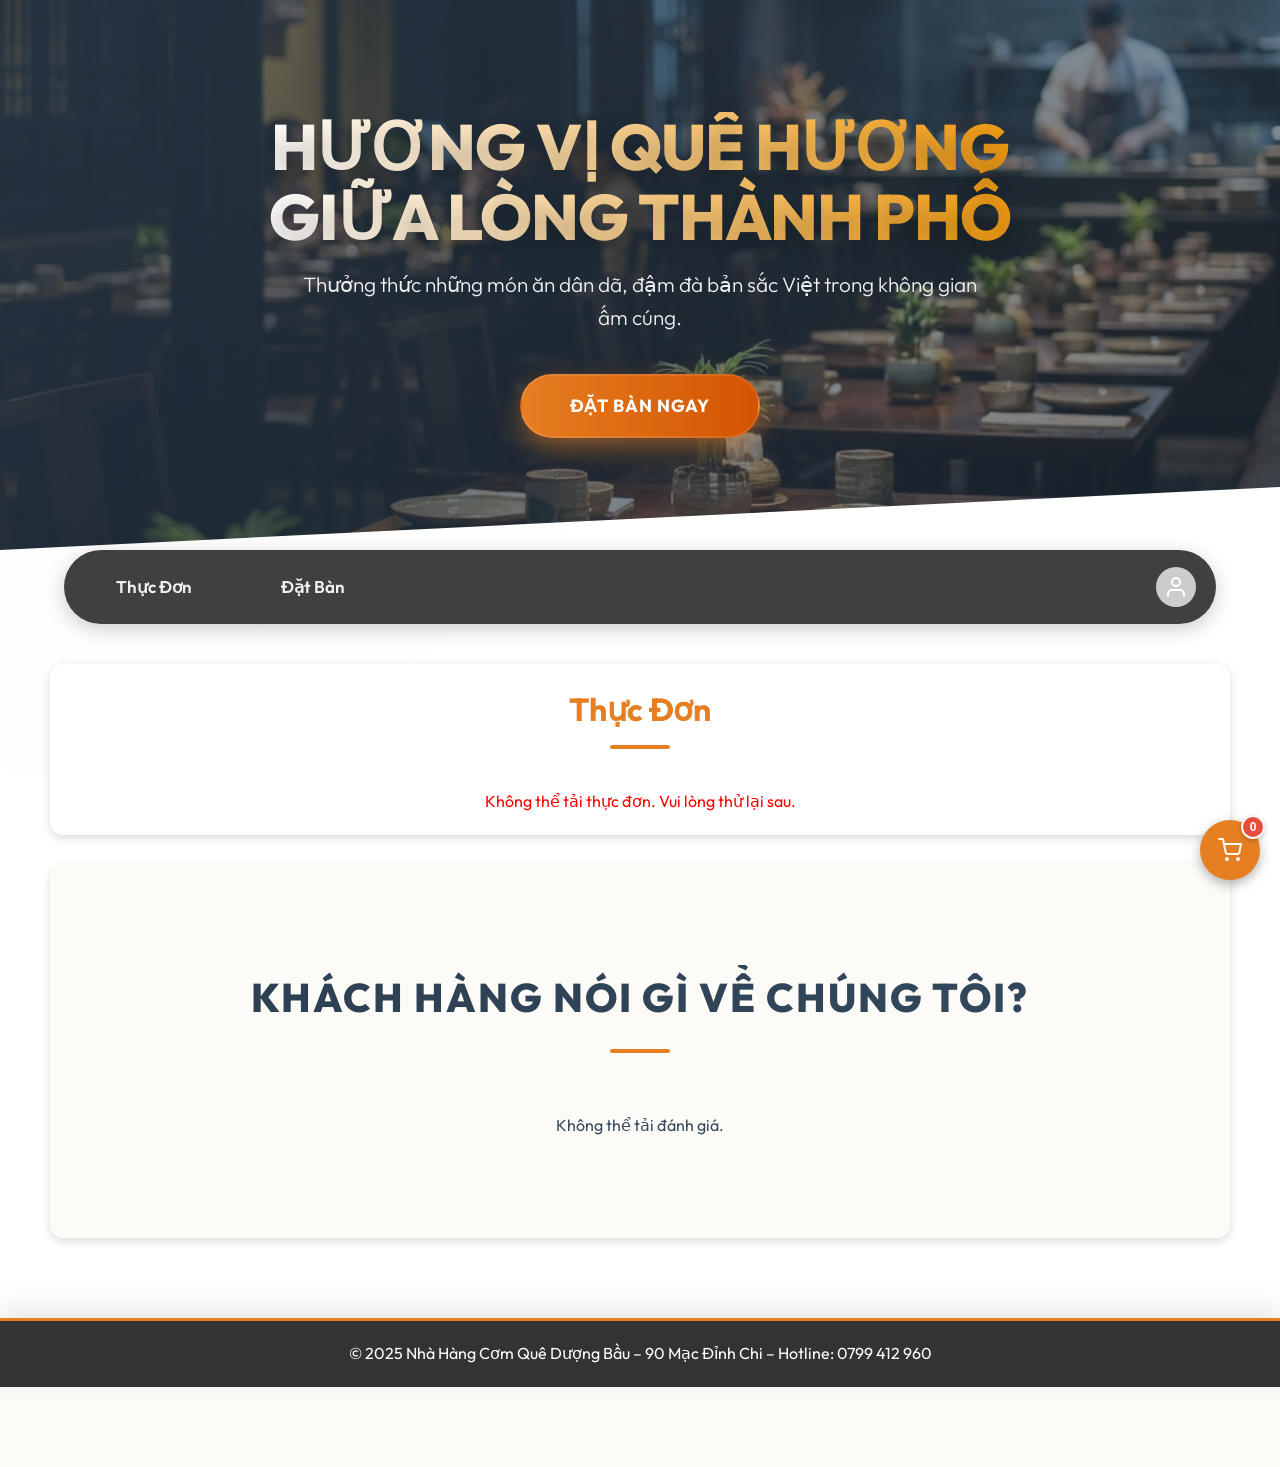
==== index.html @ 0740f3b9 "feat: Initial clean commit - Nha Hang Com Que Duong Bau - Full-stack restaurant web application (PHP" ====
<!DOCTYPE html>
<html lang="vi">

<head>
    <meta charset="UTF-8">
    <meta name="viewport" content="width=device-width, initial-scale=1.0">
    <meta name="description" content="Nhà Hàng Cơm Quê Dượng Bầu - Thưởng thức những món ăn dân dã, đậm đà bản sắc Việt trong không gian ấm cúng.">
    <meta property="og:title" content="Nhà Hàng Cơm Quê Dượng Bầu">
    <meta property="og:description" content="Thưởng thức những món ăn dân dã, đậm đà bản sắc Việt trong không gian ấm cúng.">
    <meta property="og:type" content="website">

    <title>Nhà Hàng Cơm Quê Dượng Bầu</title>

    <link rel="stylesheet" href="style.css?v=13">

    <!-- CSS đã được chuyển sang style.css -->
</head>

<body>
    <div class="bg-overlay">

        <!-- HERO SECTION -->
        <section id="hero">
            <div class="hero-content">
                <h1>Hương Vị Quê Hương<br>Giữa Lòng Thành Phố</h1>
                <p>Thưởng thức những món ăn dân dã, đậm đà bản sắc Việt trong không gian ấm cúng.</p>
                <a href="booking.html" class="cta-button">Đặt Bàn Ngay</a>
            </div>
        </section>

        <!-- NAVIGATION -->
        <nav class="main-nav">
            <!-- <a href="#menu">Thực Đơn</a>  Removing static links if needed, but keeping simple for now -->
            <a href="#menu">Thực Đơn</a>
            <a href="booking.html">Đặt Bàn</a>
            <!-- Cart link removed -->

            <div id="auth-actions" class="nav-auth"></div>
        </nav>

        <div class="container">

            <!-- MENU -->
            <section id="menu" class="section-box">
                <h2>Thực Đơn</h2>
                <div class="menu-grid" id="public-menu-grid">
                    <p style="text-align:center; width:100%; grid-column:1/-1;">Đang tải thực đơn...</p>
                </div>

            </section>

            <!-- REVIEWS SECTION -->
            <section id="reviews" class="section-box">
                <h2>Khách Hàng Nói Gì Về Chúng Tôi?</h2>
                <div class="reviews-grid" id="featured-reviews-grid">
                    <div class="spinner"></div> Đang tải đánh giá...
                    <!-- Random Reviews will be loaded here -->
                </div>
            </section>

            <!-- CART REMOVED (Moved to floating widget) -->

            <!-- BOOKING -->
            <!-- BOOKING MOVED TO booking.html -->

        </div>

        <footer>
            © 2025 Nhà Hàng Cơm Quê Dượng Bầu – 90 Mạc Đỉnh Chi – Hotline: 0799 412 960
        </footer>

    </div>

    <!-- FLOATING CART WIDGET -->
    <div id="floating-cart-container">
        <div id="floating-cart-popup" class="hidden">
            <div class="cart-header">
                <h3>Giỏ Hàng</h3>
                <span class="close-cart" onclick="toggleCart()">&times;</span>
            </div>
            <div id="cart-items" class="cart-body"></div>

            <div class="cart-footer">
                <div class="voucher-box" style="display:flex; gap:5px; margin-bottom:10px;">
                    <label for="voucher-input" style="display:none;">Mã giảm giá</label>
                    <input type="text" id="voucher-input" placeholder="Mã giảm giá"
                        style="flex:1; padding:8px; border:1px solid #ddd; border-radius:4px;">
                    <button onclick="checkVoucher()"
                        style="padding:8px 12px; background:#2c3e50; color:white; border:none; border-radius:4px; cursor:pointer;">Áp
                        dụng</button>
                </div>
                <div id="voucher-msg" style="font-size:13px; margin-bottom:5px;"></div>

                <div class="order-context"
                    style="border-top:1px solid #eee; border-bottom:1px solid #eee; padding:10px 0; margin-bottom:10px;">
                    <div style="display:flex; gap:15px; margin-bottom:10px;">
                        <label style="font-weight:600;"><input type="radio" name="order_type" value="delivery" checked
                                onchange="toggleOrderType()"> Giao hàng</label>
                        <label style="font-weight:600;"><input type="radio" name="order_type" value="dine_in"
                                onchange="toggleOrderType()"> Tại bàn</label>
                    </div>

                    <div id="delivery_info">
                        <label for="delivery_address" style="display:none;">Địa chỉ giao hàng</label>
                        <input type="text" id="delivery_address" placeholder="Địa chỉ giao hàng..."
                            style="width:100%; padding:8px; margin-bottom:5px; border:1px solid #cbd5e0; border-radius:4px;">
                    </div>

                    <div id="dine_in_info" style="display:none;">
                        <label for="table_number_input" style="display:none;">Tên bàn</label>
                        <input type="text" id="table_number_input" placeholder="Nhập tên bàn"
                            style="width:100%; padding:8px; margin-bottom:5px; border:1px solid #cbd5e0; border-radius:4px;">
                    </div>
                    <label for="order_note" style="display:none;">Ghi chú thêm</label>
                    <textarea id="order_note" placeholder="Ghi chú thêm (tuỳ chọn)..."
                        style="width:100%; padding:8px; border:1px solid #cbd5e0; border-radius:4px; height:50px; font-family:inherit;"></textarea>
                </div>

                <div id="cart-total">Tổng cộng: 0 VNĐ</div>

                <div class="payment-options">
                    <h4>Thanh toán</h4>
                    <label><input type="radio" name="payment_method" value="cash" checked> Tiền mặt</label>
                    <label><input type="radio" name="payment_method" value="bank_transfer"> MB QR</label>
                </div>

                <button id="checkout-btn" onclick="checkout()">Thanh toán</button>
            </div>
        </div>

        <button id="floating-cart-btn" onclick="toggleCart()">
            <svg xmlns="http://www.w3.org/2000/svg" width="24" height="24" viewBox="0 0 24 24" fill="none"
                stroke="currentColor" stroke-width="2" stroke-linecap="round" stroke-linejoin="round">
                <circle cx="9" cy="21" r="1"></circle>
                <circle cx="20" cy="21" r="1"></circle>
                <path d="M1 1h4l2.68 13.39a2 2 0 0 0 2 1.61h9.72a2 2 0 0 0 2-1.61L23 6H6"></path>
            </svg>
            <span id="cart-count" class="badge">0</span>
        </button>
    </div>

    <!-- QR PAYMENT MODAL -->
    <div id="qr-payment-modal" class="modal-overlay hidden">
        <div class="modal-content">
            <span class="close-modal" onclick="closeQrModal()">&times;</span>
            <div class="modal-header">
                <h2>Thanh Toán QR</h2>
                <p>Quét mã để thanh toán ngay</p>
            </div>

            <div class="modal-body">
                <div class="qr-container">
                    <img id="qr-code-img" src="" alt="Mã QR Thanh Toán" class="qr-image">
                    <p class="qr-note">Sử dụng App Ngân hàng hoặc Camera để quét</p>
                </div>

                <div class="payment-details">
                    <div class="detail-row">
                        <span class="label">Tổng thanh toán:</span>
                        <span class="value highlight" id="qr-amount">0 VNĐ</span>
                    </div>
                    <div class="detail-row">
                        <span class="label">Nội dung chuyển khoản:</span>
                        <div class="copy-box">
                            <span class="value" id="qr-content">...</span>
                            <button class="copy-btn" onclick="copyToClipboard('qr-content')">
                                <svg xmlns="http://www.w3.org/2000/svg" width="16" height="16" viewBox="0 0 24 24"
                                    fill="none" stroke="currentColor" stroke-width="2" stroke-linecap="round"
                                    stroke-linejoin="round">
                                    <rect x="9" y="9" width="13" height="13" rx="2" ry="2"></rect>
                                    <path d="M5 15H4a2 2 0 0 1-2-2V4a2 2 0 0 1 2-2h9a2 2 0 0 1 2 2v1"></path>
                                </svg>
                            </button>
                        </div>
                    </div>
                </div>

                <div class="bank-info">
                    <p>Ngân hàng: <strong>MBBank</strong></p>
                    <p>Chủ tài khoản: <strong>NHÀ HÀNG DƯỢNG BẦU</strong></p>
                </div>
            </div>

            <div class="modal-footer">
                <button class="btn-finish" onclick="closeQrModal()">Hoàn Tất Thanh Toán</button>
            </div>
        </div>
    </div>

    <script src="js/main.js?v=4"></script>

    <script>
        document.addEventListener('DOMContentLoaded', function () {
            // Render Header User Info
            renderUserHeader();
        });
    </script>

    <!-- Profile Modal Removed (Moved to profile.html) -->

</body>

</html>
---- style.css ----
@import url('https://fonts.googleapis.com/css2?family=Outfit:wght@300;400;500;600;700&display=swap');

/* =========================================
   GLOBAL VARIABLES & RESET
   ========================================= */
:root {
    --primary: #e67e22;       /* Burning Orange */
    --primary-dark: #d35400;
    --accent: #2c3e50;        /* Dark Blue */
    --text-main: #34495e;
    --text-light: #7f8c8d;
    --bg-body: #f4f6f9;
    --bg-card: #ffffff;
    --success: #27ae60;
    --danger: #c0392b;
    --warning: #f39c12;
    --radius: 12px;
    --shadow: 0 4px 12px rgba(0,0,0,0.08);
}

* {
    box-sizing: border-box;
    margin: 0;
    padding: 0;
}

body {
    font-family: 'Outfit', sans-serif;
    /* Premium Gradient: Warm light orange top-left, Cool light blue top-right */
    background-color: #fdfbf7; 
    background-image: 
        radial-gradient(circle at 0% 0%, rgba(255, 235, 220, 0.6) 0%, transparent 60%),
        radial-gradient(circle at 100% 0%, rgba(220, 240, 255, 0.4) 0%, transparent 50%);
    background-attachment: fixed;
    color: var(--text-main);
    line-height: 1.6;
    -webkit-font-smoothing: antialiased;
    min-height: 100vh;
}

/* Overlay for better text readability on bg */
.bg-overlay {
    background: rgba(255, 255, 255, 0.85); /* Light overlay */
    min-height: 100vh;
    backdrop-filter: blur(5px);
}

a { text-decoration: none; color: inherit; transition: 0.3s; }
ul { list-style: none; }
img { display: block; max-width: 100%; }

/* =========================================
   HEADER & NAVIGATION
   ========================================= */
header {
    text-align: center;
    padding: 40px 0 20px;
    background: transparent;
    color: var(--accent);
}

header h1 {
    font-size: clamp(2.5rem, 5vw, 3.5rem);
    font-weight: 700;
    text-shadow: 0 2px 4px rgba(0,0,0,0.1);
    margin: 0;
    color: var(--primary);
}

nav.main-nav {
    background: rgba(44, 62, 80, 0.95);
    color: white;
    padding: 15px 30px;
    display: flex;
    justify-content: center;
    align-items: center;
    gap: 30px;
    position: sticky;
    top: 20px;
    width: 90%;
    max-width: 1200px;
    margin: 0 auto;
    border-radius: 99px;
    backdrop-filter: blur(10px);
    z-index: 100;
    box-shadow: 0 5px 20px rgba(0,0,0,0.2);
}

nav a {
    color: #ecf0f1;
    font-weight: 600;
    font-size: 1.1rem;
    padding: 8px 16px;
    border-radius: 20px;
    min-height: 44px;
    display: flex;
    align-items: center;
}

nav a:hover, nav a.active {
    background: rgba(255,255,255,0.1);
    color: var(--primary);
}

.nav-auth {
    margin-left: auto;
    display: flex;
    align-items: center;
    gap: 10px;
}

/* =========================================
   LAYOUT & CONTAINERS
   ========================================= */
.container {
    max-width: 1200px;
    margin: 40px auto;
    padding: 0 20px;
}

.section-box {
    background: var(--bg-card);
    padding: 40px;
    border-radius: 24px;
    box-shadow: var(--shadow);
    margin-bottom: 40px;
}

.section-box h2 {
    text-align: center;
    font-size: clamp(1.8rem, 4vw, 2.5rem);
    color: var(--accent);
    margin-bottom: 40px;
    position: relative;
    display: inline-block;
    left: 50%;
    transform: translateX(-50%);
}

.section-box h2::after {
    content: '';
    display: block;
    width: 60px;
    height: 4px;
    background: var(--primary);
    margin: 10px auto 0;
    border-radius: 2px;
}

/* =========================================
   MENU GRID (FIXED LAYOUT SHIFT)
   ========================================= */
.menu-grid {
    display: grid;
    grid-template-columns: repeat(auto-fill, minmax(260px, 1fr));
    gap: 30px;
}

.menu-item {
    background: white;
    border-radius: 16px;
    overflow: hidden;
    border: 1px solid #f0f0f0;
    box-shadow: 0 4px 10px rgba(0,0,0,0.05);
    transition: all 0.3s ease;
    display: flex;
    flex-direction: column;
    /* Ensure height doesn't jump */
    height: 100%; 
    position: relative;
    z-index: 1;
}

.menu-item:hover {
    transform: none; /* No vertical movement */
    box-shadow: 0 0 0 2px var(--primary), 0 10px 25px rgba(0,0,0,0.1); /* Ring effect like booking */
    border-color: var(--primary);
    z-index: 2;
}

.menu-item img {
    width: 100%;
    height: 200px;
    object-fit: cover;
    transition: transform 0.5s ease;
}

.menu-item:hover img {
    transform: scale(1.05);
}

.menu-item h3 {
    padding: 15px 15px 5px;
    font-size: 1.25rem;
    color: var(--accent);
    margin: 0;
}

.menu-item p {
    padding: 0 15px;
    font-size: 0.95rem;
    color: var(--text-light);
    margin-bottom: 15px;
    flex-grow: 1; /* Pushes price/button to bottom */
}

.menu-item .price {
    font-size: 1.2rem;
    font-weight: 700;
    color: var(--primary);
    padding: 0 15px;
    margin-bottom: 15px;
}

/* FIX: Button is always visible or takes up space */
.add-to-cart {
    display: block; /* Always block */
    width: calc(100% - 30px);
    margin: 0 15px 20px;
    padding: 10px;
    background: var(--primary);
    color: white;
    font-weight: 600;
    border: none;
    border-radius: 12px;
    cursor: pointer;
    transition: all 0.2s ease;
    text-align: center;
    min-height: 44px;
}

.add-to-cart:hover {
    background: var(--primary-dark);
    transform: translateY(-2px);
    box-shadow: 0 4px 10px rgba(230, 126, 34, 0.3);
}

/* =========================================
   CART & UTILITIES
   ========================================= */
.badge {
    display: inline-flex;
    justify-content: center;
    align-items: center;
    padding: 6px 12px;
    border-radius: 20px;
    font-size: 0.85rem;
    font-weight: 600;
    line-height: normal;
    text-align: center;
    white-space: nowrap;
    min-width: 110px; /* Ensure uniform width */
    height: 32px; /* Fixed height for consistency */
}
.badge-success { background: #27ae60; color: white; }
.badge-warning { background: #f39c12; color: white; }
.badge-danger { background: #e74c3c; color: white; }

/* ... Rest of Toast, Spinner, and Booking Styles preserved below ... */



header {
    background: rgba(44, 62, 80, 0.8); /* Semi-transparent dark background */
    color: white;
    text-align: center;
    padding: 2rem;
    position: relative;
    overflow: hidden;
}

header h1 {
    font-size: 2.5rem;
    position: relative;
    z-index: 2;
}

header::before {
    content: "";
    position: absolute;
    top: 0;
    left: 0;
    width: 100%;
    height: 100%;
    background: url('https://images.unsplash.com/photo-1552566626-52f8b828add9?ixlib=rb-4.0.3&auto=format&fit=crop&w=1350&q=80') no-repeat center center;
    background-size: cover;
    opacity: 0.2; /* Faint image overlay */
    z-index: 1;
}

nav {
    background: rgba(52, 73, 94, 0.9); /* Semi-transparent navigation */
    padding: 1rem;
    display: flex;
    justify-content: center;
    gap: 1rem;
}

nav a {
    color: white;
    text-decoration: none;
    margin: 0 1rem;
    font-size: 1.1rem;
    transition: color 0.3s ease;
    min-height: 44px;
    display: flex;
    align-items: center;
}

nav a:hover {
    color: #3498db;
}

.container {
    max-width: 1200px;
    margin: 2rem auto;
    padding: 0 1rem;
}

/* [Legacy duplicates removed] */

/* [Legacy menu styles fully cleared] */

/* [Legacy duplicates deleted] */

/* [Legacy menu styles fully deleted] */

.cart-item {
    display: flex;
    justify-content: space-between;
    align-items: center;
    padding: 0.5rem;
    border-bottom: 1px solid #ddd;
    flex-wrap: wrap;
}

.cart-item span {
    flex: 1;
    margin-right: 0.5rem;
}

.cart-item button {
    background-color: #e74c3c;
    color: white;
    border: none;
    padding: 0.3rem 0.6rem;
    border-radius: 4px;
    cursor: pointer;
    font-size: 0.8rem;
}

.cart-item button:hover {
    background-color: #c0392b;
}

#cart-items:empty::after {
    content: "Giỏ hàng đang trống";
    color: #666;
    text-align: center;
    display: block;
    padding: 1rem;
}

#cart-total {
    font-weight: bold;
    margin-top: 1rem;
    text-align: right;
    font-size: 1.1rem;
}

#checkout-btn {
    background-color: #2ecc71;
    color: white;
    border: none;
    padding: 0.75rem;
    border-radius: 4px;
    cursor: pointer;
    font-size: 1rem;
    margin-top: 1rem;
    display: block;
    width: 200px;
    margin-left: auto;
    min-height: 44px;
}

#checkout-btn:hover {
    background-color: #27ae60;
}

.booking-form {
    display: grid;
    gap: 1rem;
    max-width: 500px;
    margin: 0 auto;
}

.booking-form label {
    font-weight: bold;
}

.booking-form input, .booking-form select {
    width: 100%;
    padding: 0.5rem;
    border: 1px solid #ddd;
    border-radius: 4px;
    font-size: 1rem;
}

.booking-form button {
    background-color: #3498db;
    color: white;
    border: none;
    padding: 0.75rem;
    border-radius: 4px;
    cursor: pointer;
    font-size: 1rem;
    min-height: 44px;
}

.booking-form button:hover {
    background-color: #2980b9;
}

#payment-qr {
    display: none;
    margin-top: 1rem;
    text-align: center;
    padding: 1rem;
    background-color: #fff;
    border-radius: 8px;
    box-shadow: 0 2px 4px rgba(0,0,0,0.1);
}

#payment-instructions {
    margin-bottom: 0.5rem;
    font-size: 1rem;
    color: #2c3e50;
}

#qr-code-img {
    max-width: 200px;
    display: block;
    margin: 0 auto;
}

footer {
    background-color: rgba(44, 62, 80, 0.8); /* Semi-transparent footer */
    color: white;
    text-align: center;
    padding: 1rem;
    margin-top: 2rem;
}

@media (max-width: 768px) {
    .menu-grid {
        grid-template-columns: 1fr;
    }

    header h1 {
        font-size: 1.8rem;
    }

    .cart-item {
        flex-direction: column;
        align-items: flex-start;
    }

    .cart-item button {
        margin-top: 0.5rem;
    }

    #checkout-btn {
        width: 100%;
        min-height: 44px;
}
}
.status-badge {
    display: inline-block;
    padding: 5px 10px;
    border-radius: 12px;
    font-size: 12px;
    font-weight: bold;
    color: white;
    margin-top: 5px;
}

.badge-success {
    background-color: #27ae60;
}

.badge-warning {
    background-color: #f39c12;
}

.badge-danger {
    background-color: #e74c3c;
}
.badge {
    display: inline-block;
    padding: 3px 8px;
    border-radius: 999px;
    font-size: 11px;
    font-weight: 600;
    cursor: pointer; /* cho dễ bấm */
}

/* =========================================
   FOOTER
   ========================================= */
footer {
    background: #1e272e;
    color: #bdc3c7;
    text-align: center;
    padding: 50px 20px;
    margin-top: 80px;
    border-top: 3px solid var(--primary);
    font-size: 1rem;
    box-shadow: 0 -10px 30px rgba(0,0,0,0.1);
}

footer p {
    margin: 5px 0;
}

footer strong {
    color: white;
    font-size: 1.2rem;
    display: block;
    margin-bottom: 10px;
}







/* [Legacy styles removed] */

/* ====== NAV ====== */
nav.main-nav {
    background: rgba(0,0,0,0.75);
    color: white;
    padding: 15px 20px;
    display: flex;
    justify-content: center;
    align-items: center;
    gap: 25px;
    position: sticky;
    top: 0;
    backdrop-filter: blur(6px);
    z-index: 50;
}

nav a {
    color: #f1f1f1;
    font-weight: 600;
    text-decoration: none;
    font-size: 17px;
    min-height: 44px;
    display: flex;
    align-items: center;
}

nav a:hover {
    color: #e67e22; /* Changed to Orange */
}

.nav-auth {
    margin-left: auto;
    display: flex;
    gap: 12px;
}

.auth-btn {
    padding: 6px 12px;
    border-radius: 6px;
    border: none;
    cursor: pointer;
    font-weight: 600;
}

.auth-btn:hover {
    opacity: 0.85;
}

.auth-btn.secondary {
    background: #2ecc71;
    color: #fff;
}

.auth-user {
    color: #fff;
    font-size: 14px;
    font-weight: 600;
    margin-right: 4px;
}

/* ======= CONTENT ======= */
.container {
    max-width: 1200px;
    margin: 30px auto;
    padding: 10px;
}

.section-box {
    background: rgba(255,255,255,0.95);
    padding: 20px;
    border-radius: 14px;
    box-shadow: 0 3px 10px rgba(0,0,0,0.15);
    margin-bottom: 30px;
}

.section-box h2 {
    margin-top: 0;
    text-align: center;
    font-size: clamp(24px, 4vw, 32px);
    color: #e67e22; /* Changed to Orange */
}

/* MENU GRID */
.menu-grid {
    display: grid;
    grid-template-columns: repeat(auto-fit, minmax(240px, 1fr));
    gap: 20px;
}

.menu-item {
    background: #fff;
    border-radius: 12px;
    overflow: hidden; /* Keep hidden for image rounding */
    border: 1px solid #eee;
    box-shadow: 0 2px 6px rgba(0,0,0,0.1);
    padding: 0; 
    text-align: left;
    /* Use SPECIFIC transitions */
    transition: box-shadow 0.3s ease, border-color 0.3s ease;
    cursor: pointer;
    position: relative;
    z-index: 1;
}

.menu-item:hover {
    /* No movement (transform) to keep layout 100% static */
    box-shadow: 0 5px 15px rgba(0,0,0,0.2); /* Deep shadow */
    border-color: #e67e22; /* Changed to Orange */
    z-index: 10;
}

.menu-item img {
    width: 100%;
    height: 160px;
    object-fit: cover;
    border-radius: 0;
    transition: transform 0.5s ease; /* Zoom chậm hơn chút cho sang */
}

.menu-item:hover img {
    transform: scale(1.08); /* Zoom nhẹ hình ảnh */
}

.menu-item h3 {
    margin: 10px;
    font-size: 1.17em;
}

.menu-item p {
    margin: 0 10px;
    color: #666;
}

.price {
    color: #27ae60;
    font-weight: bold;
    margin-left: 10px;
}

.add-to-cart {
    width: fit-content;
    min-width: 120px;
    margin: 10px auto;
    padding: 12px 25px; /* Tăng padding chút cho giống */
    background: #e67e22; /* Màu cam giống nút thanh toán */
    color: white;
    font-weight: bold; /* Chữ đậm */
    border: none;
    border-radius: 25px;
    cursor: pointer;
    display: block;
    transition: all 0.2s ease;
    min-height: 44px;
}

.add-to-cart:hover {
    background: #d35400; /* Cam đậm khi hover */
    transform: translateY(-2px); /* Hiệu ứng nhấc nhẹ lên */
    box-shadow: 0 4px 8px rgba(230, 126, 34, 0.3); /* Bóng đổ */
}

/* CART */
#checkout-btn {
    margin-top: 15px;
    background: #e67e22;
    padding: 12px 30px;
    border: none;
    border-radius: 25px; /* Đồng bộ bo tròn luôn cho đẹp */
    color: white;
    cursor: pointer;
    font-weight: bold;
    width: fit-content;
    display: block;
    margin-left: auto; /* Đẩy sang góc phải */
    transition: all 0.2s ease;
    min-height: 44px;
}

#checkout-btn:hover {
    background: #d35400;
    transform: translateY(-2px);
    box-shadow: 0 4px 8px rgba(230, 126, 34, 0.3);
}

/* BOOKING */
form label {
    font-weight: 600;
    display: block;
    margin-top: 10px;
}

form input, form select {
    width: 100%;
    margin-top: 6px;
    margin-bottom: 15px;
    padding: 10px;
    border-radius: 8px;
    border: 1px solid #ccc;
    font-size: 14px;
    min-height: 44px;
}

form button {
    background: #e67e22; /* Changed to Orange */
    color: white;
    padding: 12px;
    border: none;
    width: 100%;
    border-radius: 10px;
    cursor: pointer;
    font-weight: bold;
    transition: background 0.2s ease;
    min-height: 44px;
}

form button:hover {
    background: #d35400; /* Darker orange on hover */
}

footer {
    background: rgba(0,0,0,0.8);
    color: #fff;
    text-align: center;
    padding: 20px;
    margin-top: 40px;
}

/* =========================================
   FLOATING CART WIDGET
   ========================================= */

#floating-cart-container {
    position: fixed;
    bottom: 20px;
    right: 20px;
    z-index: 1000;
    font-family: 'Segoe UI', sans-serif;
}

#floating-cart-btn {
    width: 60px;
    height: 60px;
    border-radius: 50%;
    background: #e67e22;
    color: white;
    border: none;
    box-shadow: 0 4px 12px rgba(0,0,0,0.3);
    cursor: pointer;
    display: flex;
    align-items: center;
    justify-content: center;
    position: relative;
    transition: transform 0.2s, background 0.2s;
}

.user-avatar-btn {
    width: 40px;
    height: 40px;
    border-radius: 50%;
    background: #ccc; /* Default gray for guest */
    color: white;
    cursor: pointer;
    font-weight: bold;
    display: flex;
    align-items: center;
    justify-content: center;
    font-size: 18px;
    overflow: hidden;
    transition: all 0.2s;
    border: 2px solid transparent; /* Default no border */
}

.user-avatar-btn.logged-in {
    background: #e67e22; /* Orange for user */
    border: 2px solid #d35400; /* Darker orange border as requested */
    box-shadow: 0 0 0 2px #e67e22; /* Double ring effect or just simple border */
}
/* Adjusting to match "viền màu cam" exactly as requested */
.user-avatar-btn.logged-in {
    border: 3px solid #e67e22; /* Orange border */
    background: #e67e22;
}

.user-avatar-btn:hover {
    filter: brightness(1.1);
}

#floating-cart-btn:hover {
    background: #d35400;
    transform: scale(1.1);
}

#floating-cart-btn .badge {
    position: absolute;
    top: -5px;
    right: -5px;
    background: #e74c3c;
    color: white;
    font-size: 12px;
    padding: 0;
    border-radius: 50%;
    border: 2px solid var(--bg-body); /* Blend with bg */
    /* Reset text badge styles */
    min-width: 24px;
    width: 24px;
    height: 24px;
    line-height: 24px; /* Fallback */
    display: flex;
    justify-content: center;
    align-items: center;
    box-shadow: 0 2px 5px rgba(0,0,0,0.2);
}

/* POPUP (Chat-like) */
#floating-cart-popup {
    position: absolute;
    bottom: 80px;
    right: 0;
    width: 350px;
    max-height: 500px;
    background: white;
    border-radius: 12px;
    box-shadow: 0 5px 20px rgba(0,0,0,0.2);
    display: flex;
    flex-direction: column;
    overflow: hidden;
    transition: all 0.3s ease;
    border: 1px solid #eee;
}

/* Hidden state */
#floating-cart-popup.hidden {
    opacity: 0;
    visibility: hidden;
    transform: translateY(20px) scale(0.95);
    pointer-events: none;
}

.cart-header {
    background: #2c3e50;
    color: white;
    padding: 15px;
    display: flex;
    justify-content: space-between;
    align-items: center;
}

.cart-header h3 {
    margin: 0;
    font-size: 18px;
}

.close-cart {
    cursor: pointer;
    font-size: 24px;
    line-height: 1;
}

.cart-body {
    flex: 1;
    overflow-y: auto;
    padding: 10px;
    max-height: 300px;
}

.cart-footer {
    border-top: 1px solid #eee;
    padding: 15px;
    background: #f9f9f9;
}

/* Override cart item styles for small popup */
#floating-cart-popup .cart-item {
    font-size: 14px;
    margin-bottom: 8px;
    padding-bottom: 8px;
}

#floating-cart-popup .cart-item button {
    padding: 2px 6px;
    font-size: 12px;
}

.payment-options {
    margin: 10px 0;
}

.payment-options h4 {
    margin: 5px 0;
    font-size: 14px;
    color: #555;
}

.payment-options label {
    font-size: 14px;
    margin-right: 10px;
    cursor: pointer;
}

#floating-cart-popup #checkout-btn {
    width: 100%;
    margin-top: 10px;
    margin-left: 0;
    min-height: 44px;
}

#floating-cart-popup #cart-total {
    text-align: center;
    color: #e74c3c;
    font-size: 16px;
}

/* TOAST NOTIFICATION */
.toast-notification {
    position: fixed;
    bottom: 20px;
    right: 20px;
    background: #333;
    color: white;
    padding: 12px 24px;
    border-radius: 8px;
    box-shadow: 0 4px 12px rgba(0,0,0,0.15);
    opacity: 0;
    transform: translateY(20px);
    transition: all 0.3s ease;
    z-index: 10000;
    font-size: 14px;
    display: flex;
    align-items: center;
}

.toast-notification.show {
    opacity: 1;
    transform: translateY(0);
}

.toast-success { background: #27ae60; }
.toast-error { background: #e74c3c; }
.toast-warning { background: #f39c12; }
.toast-info { background: #3498db; }

/* SPINNER */
.spinner {
    display: inline-block;
    width: 16px;
    height: 16px;
    border: 2px solid rgba(255,255,255,0.3);
    border-radius: 50%;
    border-top-color: #fff;
    animation: spin 1s ease-in-out infinite;
    margin-right: 8px;
    vertical-align: middle;
}

@keyframes spin {
    to { transform: rotate(360deg); }
}
/* Responsive */
@media (max-width: 480px) {
    #floating-cart-popup {
        width: 300px;
        right: -10px; /* Adjust slightly if needed */
    }
}

/* =========================================
   BOOKING PAGE STYLES
   ========================================= */

.booking-filter {
    display: flex;
    flex-wrap: wrap;
    gap: 20px;
    margin-bottom: 25px;
    padding-bottom: 20px;
    border-bottom: 1px solid #eee;
}

.filter-group {
    flex: 1;
    min-width: 150px;
}

.filter-group label {
    font-size: 14px;
    color: #555;
    margin-bottom: 5px;
    display: block;
}

.filter-group input, .filter-group select {
    width: 100%;
    padding: 10px;
    border: 1px solid #ddd;
    border-radius: 6px;
    font-size: 15px;
}

/* HALL TABS */
.hall-selection {
    margin-bottom: 20px;
    text-align: center;
}

.hall-tabs {
    display: inline-flex;
    background: #f1f1f1;
    padding: 5px;
    border-radius: 8px;
    gap: 5px;
}

.hall-tab {
    padding: 10px 20px;
    border: none;
    background: transparent;
    cursor: pointer;
    font-weight: 600;
    color: #666;
    border-radius: 6px;
    transition: all 0.2s;
}

.hall-tab.active {
    background: #fff;
    color: #e67e22; /* Changed to Orange */
    box-shadow: 0 2px 4px rgba(0,0,0,0.1);
}

/* TABLE GRID */
.table-grid {
    display: grid;
    grid-template-columns: repeat(auto-fill, minmax(80px, 1fr));
    gap: 15px;
    margin: 20px 0;
    justify-items: center;
}

/* Container chứa lưới bàn */
.floor-grid {
    display: none; /* Mặc định ẩn, chỉ hiện khi active */
    grid-template-columns: repeat(auto-fill, minmax(120px, 1fr)); /* Tự động xếp hàng */
    gap: 20px; /* Khoảng cách giữa các bàn */
    margin-top: 20px;
    padding: 20px;
    background: #f9f9f9;
    border-radius: 10px;
}

.floor-grid.active {
    display: grid; /* Hiện tầng đang chọn */
}

/* Ô Bàn (Từng cái bàn) */
.table-box {
    background-color: #fff;
    border: 2px solid #e0e0e0;
    border-radius: 12px;
    padding: 25px 10px;
    text-align: center;
    cursor: pointer;
    transition: all 0.3s ease;
    box-shadow: 0 2px 5px rgba(0,0,0,0.05);
    position: relative;
    user-select: none;
}

.table-box h3 { margin: 0; font-size: 16px; color: #333; }
.table-box p { margin: 5px 0 0; font-size: 12px; color: #777; }

/* Trạng thái Bàn Trống (Available) - Xanh Biển */
.table-box.available {
    background-color: #e3f2fd; /* Light Blue */
    border-color: #2196f3;     /* Blue */
    color: #1565c0;
}
.table-box.available:hover {
    background-color: #bbdefb;
    transform: translateY(-3px);
    box-shadow: 0 4px 8px rgba(33, 150, 243, 0.2);
}

/* Trạng thái Đã Đặt (Booked) - Đỏ */
.table-box.booked {
    background-color: #ffebee;
    border-color: #e57373;
    color: #c62828;
    cursor: not-allowed;
    opacity: 0.8;
}
.table-box.booked::after {
    content: "Đã đặt";
    display: block;
    font-size: 10px;
    color: #c62828;
    font-weight: bold;
    margin-top: 5px;
}

/* Trạng thái Đang Chọn (Selected) - Cam (để nổi bật trên nền xanh) */
.table-box.selected {
    background-color: #fff3e0;
    border-color: #ff9800;
    color: #ef6c00;
    box-shadow: 0 0 0 3px rgba(255, 152, 0, 0.4);
    transform: scale(1.05);
}

/* CONFIRM FORM */
.booking-confirm-form {
    background: #f9f9f9;
    padding: 20px;
    border-radius: 12px;
    margin-top: 30px;
    border: 1px solid #eee;
}

.booking-confirm-form h3 {
    margin-top: 0;
    color: #333;
    font-size: 18px;
    margin-bottom: 10px;
}

.summary-text {
    font-size: 15px;
    color: #555;
    margin-bottom: 20px;
    font-style: italic;
}

/* BOOKING PAGE LAYOUT */
.booking-layout {
    display: flex;
    gap: 30px;
    align-items: flex-start;
}

.booking-left-col {
    flex: 2; /* Chiếm 2/3 không gian */
}

.booking-right-col {
    flex: 1; /* Chiếm 1/3 không gian */
    position: sticky;
    top: 20px;
}

/* RESPONSIVE */
@media (max-width: 768px) {
    .booking-layout {
        flex-direction: column;
    }
    .booking-right-col {
        position: static;
        width: 100%;
    }
}

button:disabled {
    background: #ccc !important;
    cursor: not-allowed;
    opacity: 0.7;
}

/* BACK BUTTON STYLE */
.back-btn {
    display: inline-flex;
    align-items: center;
    padding: 8px 16px;
    background-color: white;
    color: #555;
    border: 1px solid #ddd;
    border-radius: 20px;
    text-decoration: none;
    font-size: 14px;
    font-weight: 500;
    transition: all 0.3s ease;
    box-shadow: 0 2px 4px rgba(0,0,0,0.05);
}

.back-btn:hover {
    background-color: #e67e22; /* Changed to Orange */
    color: white;
    border-color: #e67e22; /* Changed to Orange */
    transform: translateX(-3px);
    box-shadow: 0 4px 8px rgba(230, 126, 34, 0.2); /* Adapted shadow color */
}

/* Nav Active State */
nav a.active {
    color: #e67e22; /* Changed to Orange */
    font-weight: bold;
}

/* =========================================
   QR PAYMENT MODAL STYLES
   ========================================= */

.modal-overlay {
    position: fixed;
    top: 0;
    left: 0;
    width: 100%;
    height: 100%;
    background: rgba(0, 0, 0, 0.6);
    backdrop-filter: blur(8px);
    z-index: 2000;
    display: flex;
    align-items: center;
    justify-content: center;
    opacity: 0;
    visibility: hidden;
    transition: all 0.3s ease;
}

.modal-overlay.show {
    opacity: 1;
    visibility: visible;
}

.modal-content {
    background: #ffffff;
    width: 90%;
    max-width: 420px;
    border-radius: 20px;
    box-shadow: 0 20px 60px rgba(0, 0, 0, 0.2);
    padding: 30px;
    position: relative;
    transform: translateY(20px);
    transition: transform 0.4s cubic-bezier(0.175, 0.885, 0.32, 1.275); 
    text-align: center;
}

.modal-overlay.show .modal-content {
    transform: translateY(0);
}

.close-modal {
    position: absolute;
    top: 15px;
    right: 20px;
    font-size: clamp(24px, 4vw, 32px);
    color: #aaa;
    cursor: pointer;
    transition: color 0.2s;
}

.close-modal:hover {
    color: var(--danger);
}

.modal-header h2 {
    color: var(--primary);
    margin-bottom: 5px;
    font-size: 1.8rem;
}

.modal-header p {
    color: var(--text-light);
    font-size: 0.95rem;
    margin-bottom: 25px;
}

.qr-container {
    background: #f8f9fa;
    padding: 15px;
    border-radius: 12px;
    display: inline-block;
    border: 2px dashed #ddd;
    margin-bottom: 20px;
}

.qr-image {
    width: 220px;
    height: 220px;
    object-fit: contain;
    border-radius: 8px;
    margin-bottom: 10px;
}

.qr-note {
    font-size: 0.85rem;
    color: var(--text-light);
    margin: 0;
}

.payment-details {
    text-align: left;
    background: #fafafa;
    padding: 15px;
    border-radius: 12px;
    margin-bottom: 20px;
    border: 1px solid #eee;
}

.detail-row {
    display: flex;
    justify-content: space-between;
    align-items: center;
    margin-bottom: 10px;
    font-size: 0.95rem;
}

.detail-row:last-child {
    margin-bottom: 0;
}

.detail-row .label {
    color: var(--text-light);
}

.detail-row .value {
    font-weight: 600;
    color: var(--accent);
}

.detail-row .value.highlight {
    color: var(--primary);
    font-size: 1.1rem;
    font-weight: 700;
}

.copy-box {
    display: flex;
    align-items: center;
    gap: 8px;
    background: white;
    padding: 4px 8px;
    border-radius: 6px;
    border: 1px solid #eee;
}

.copy-btn {
    background: none;
    border: none;
    cursor: pointer;
    color: var(--text-light);
    display: flex;
    align-items: center;
    padding: 2px;
    transition: color 0.2s;
}

.copy-btn:hover {
    color: var(--primary);
}

.bank-info {
    font-size: 0.9rem;
    color: var(--text-light);
    margin-bottom: 25px;
    line-height: 1.4;
}

.bank-info strong {
    color: var(--accent);
}

.btn-finish {
    background: var(--primary);
    color: white;
    border: none;
    width: 100%;
    padding: 14px;
    font-size: 1rem;
    font-weight: 600;
    border-radius: 12px;
    cursor: pointer;
    transition: all 0.2s;
    box-shadow: 0 4px 15px rgba(230, 126, 34, 0.3);
}

.btn-finish:hover {
    background: var(--primary-dark);
    transform: translateY(-2px);
    box-shadow: 0 6px 20px rgba(230, 126, 34, 0.4);
}

.hidden {
    display: none !important;
}
/* =========================================
   HERO SECTION (Phase 5)
   ========================================= */
/* =========================================
   HERO SECTION (Phase 5)
   ========================================= */
#hero {
    height: 70vh; /* Increased height */
    min-height: 500px;
    background: linear-gradient(135deg, rgba(44, 62, 80, 0.8), rgba(44, 62, 80, 0.5)), url('photo/luxury_bg.png'); /* Deep blue/dark overlay */
    background-size: cover;
    background-position: center;
    background-attachment: scroll; /* Fixed is jittery on some mobile */
    display: flex;
    align-items: center;
    justify-content: center;
    text-align: center;
    color: white;
    position: relative;
    margin-top: -80px; /* Pull behind nav */
    padding-top: 80px;
    clip-path: polygon(0 0, 100% 0, 100% 90%, 0 100%); /* Slanted bottom edge for modern look */
}

/* Adjust layout since nav is sticky top */
.bg-overlay {
    margin-top: 0;
}

#hero h1 {
    font-size: 4rem;
    margin-bottom: 15px;
    font-weight: 800;
    line-height: 1.1;
    letter-spacing: -1px;
    text-transform: uppercase;
    background: linear-gradient(to right, #fff, #f39c12);
    -webkit-background-clip: text;
    background-clip: text; /* Standard property to fix lint warning */
    -webkit-text-fill-color: transparent;
    text-shadow: 0 10px 20px rgba(0,0,0,0.2); /* Soft shadow */
}

#hero p {
    font-size: 1.3rem;
    margin-bottom: 40px;
    max-width: 700px;
    margin-left: auto;
    margin-right: auto;
    font-weight: 300;
    color: #ecf0f1;
}

.cta-button {
    display: inline-block;
    padding: 16px 48px;
    background: linear-gradient(to right, #e67e22, #d35400);
    color: white;
    font-size: 1.1rem;
    font-weight: 700;
    text-decoration: none;
    border-radius: 50px;
    transition: all 0.3s ease;
    box-shadow: 0 10px 25px rgba(230, 126, 34, 0.5);
    text-transform: uppercase;
    letter-spacing: 1px;
    border: 2px solid rgba(255,255,255,0.1);
}

.cta-button:hover {
    transform: translateY(-5px) scale(1.05);
    box-shadow: 0 15px 35px rgba(230, 126, 34, 0.6);
}

/* Responsive Hero */
@media (max-width: 768px) {
    #hero { clip-path: none; height: 60vh; }
    #hero h1 { font-size: 2.5rem; }
    #hero p { font-size: 1rem; padding: 0 20px; }
    .cta-button { padding: 12px 30px; font-size: 1rem; }
}

/* Feature Reviews Section Mockup Styles */
/* Feature Reviews Section Mockup Styles */
#reviews {
    padding: 100px 20px;
    background-color: #fdfbf7; /* Creamy warm background */
    background-image: radial-gradient(#e67e22 0.5px, transparent 0.5px), radial-gradient(#e67e22 0.5px, #fdfbf7 0.5px);
    background-size: 20px 20px;
    background-position: 0 0, 10px 10px;
    text-align: center;
    position: relative;
    overflow: hidden;
}

#reviews::before {
    content: '';
    position: absolute;
    top: 0;
    left: 0;
    width: 100%;
    height: 100%;
    background: linear-gradient(180deg, rgba(253, 251, 247, 1) 0%, rgba(253, 251, 247, 0.8) 20%, rgba(253, 251, 247, 0.8) 80%, rgba(253, 251, 247, 1) 100%);
    pointer-events: none;
}

#reviews h2 {
    font-size: 2.5rem;
    margin-bottom: 60px;
    color: #2c3e50;
    font-weight: 800;
    position: relative;
    display: block; /* Standard block for reliable centering */
    width: 100%;
    text-align: center;
    z-index: 2;
    font-family: 'Outfit', sans-serif;
    text-transform: uppercase;
    letter-spacing: 2px;
    background: linear-gradient(45deg, #2c3e50, #34495e);
    -webkit-background-clip: text;
    background-clip: text;
    -webkit-text-fill-color: transparent;
}

#reviews h2::after {
    content: '';
    display: block;
    width: 60px;
    height: 4px;
    background: #e67e22;
    margin: 20px auto 0;
    border-radius: 2px;
}

.reviews-grid {
    display: flex;
    justify-content: center;
    gap: 40px;
    flex-wrap: wrap;
    max-width: 1200px;
    margin: 0 auto;
    position: relative;
    z-index: 2;
}

.review-card {
    background: white;
    padding: 40px 35px;
    border-radius: 20px;
    box-shadow: 0 15px 40px rgba(0,0,0,0.08);
    width: 340px;
    text-align: center; /* Center content within card */
    transition: all 0.4s ease;
    border: 1px solid rgba(0,0,0,0.02);
    position: relative;
    overflow: visible; /* Allow avatar overlap */
    margin-top: 20px;
}

.review-card::before {
    content: '“';
    position: absolute;
    top: -20px;
    left: 20px;
    font-size: 80px;
    line-height: 1;
    color: #e67e22;
    opacity: 0.15;
    font-family: serif;
    z-index: 0;
}

.review-card:hover {
    transform: translateY(-10px);
    box-shadow: 0 25px 50px rgba(0,0,0,0.12);
}

.review-rating {
    color: #f39c12;
    font-size: 1.3rem;
    margin-bottom: 20px;
    position: relative;
    z-index: 1;
}

.review-comment {
    font-style: italic;
    color: #555;
    margin-bottom: 30px;
    line-height: 1.8;
    min-height: 60px;
    position: relative;
    z-index: 1;
    font-size: 1.05rem;
    font-family: 'Outfit', sans-serif;
}

.review-author {
    font-weight: 700;
    color: #2c3e50;
    display: flex;
    flex-direction: column; /* Stack image and name */
    align-items: center;
    gap: 10px;
    position: relative;
    z-index: 1;
}

.review-author img {
    width: 60px;
    height: 60px;
    border-radius: 50%;
    object-fit: cover;
    border: 3px solid white;
    box-shadow: 0 5px 15px rgba(0,0,0,0.1);
}

.review-author span {
    font-size: 1.1rem;
    letter-spacing: 0.5px;
}

/* =========================================
   BOOKING MAP STYLES
   ========================================= */
.booking-section {
    display: flex;
    flex-direction: column;
}

.booking-layout {
    display: flex;
    flex-wrap: wrap;
    gap: 30px;
}

.booking-left-col {
    flex: 2;
    min-width: 300px;
}

.booking-right-col {
    flex: 1;
    min-width: 250px;
}

.hall-selection {
    margin-bottom: 20px;
    display: flex;
    justify-content: center;
}

.floor-tabs-container {
    display: flex;
    gap: 10px;
    background: #f1f2f6;
    padding: 5px;
    border-radius: 99px;
}

.floor-tab {
    padding: 8px 20px;
    border: none;
    background: transparent;
    cursor: pointer;
    border-radius: 99px;
    font-weight: 600;
    color: #7f8c8d;
    transition: all 0.2s ease;
}

.floor-tab.active {
    background: white;
    color: var(--primary);
    box-shadow: 0 2px 8px rgba(0,0,0,0.1);
}

/* FILTER */
.booking-filter {
    display: flex;
    gap: 15px;
    background: #fdfbf7;
    padding: 15px;
    border-radius: 12px;
    border: 1px solid #eee;
    margin-bottom: 20px;
    flex-wrap: wrap;
}

.booking-filter .filter-group {
    flex: 1;
    min-width: 120px;
}

.booking-filter label {
    font-size: 13px;
    color: #7f8c8d;
    margin-bottom: 5px;
    display: block;
}

.booking-filter input, .booking-filter select {
    width: 100%;
    margin: 0;
    border: 1px solid #dfe6e9;
    padding: 8px;
    background: white;
}

/* GRID MAP */
.booking-grid {
    display: grid;
    grid-template-columns: repeat(auto-fill, minmax(100px, 1fr));
    gap: 15px;
}

.booking-table-item {
    background: white;
    border: 2px solid #ecf0f1; /* Gray border default */
    border-radius: 12px;
    padding: 15px 10px;
    text-align: center;
    cursor: pointer;
    transition: all 0.2s ease;
    display: flex;
    flex-direction: column;
    justify-content: center;
    align-items: center;
    height: 90px;
    position: relative;
    user-select: none;
}

.booking-table-item:hover {
    transform: translateY(-2px);
    box-shadow: 0 4px 10px rgba(0,0,0,0.05);
    border-color: #bdc3c7;
}

/* AVAILABLE (Green) */
.booking-table-item.available {
    border-color: #27ae60;
    background-color: #f0fdf4;
    color: #27ae60;
}
.booking-table-item.available:hover {
    background-color: #27ae60;
    color: white;
}
.booking-table-item.available:hover .t-cap, 
.booking-table-item.available:hover .t-status {
    color: white;
}

/* OCCUPIED (Red) */
.booking-table-item.occupied {
    border-color: #e74c3c !important; /* Force Red Border */
    background-color: #fdedec !important; /* Light Red BG */
    color: #c0392b !important; /* Red Text */
    cursor: not-allowed;
    opacity: 0.8;
}

.booking-table-item.occupied:hover {
    transform: none;
    box-shadow: none;
}

/* SELECTED (Orange) */
.booking-table-item.selected {
    border-color: var(--primary) !important;
    background-color: var(--primary) !important;
    color: white !important;
    transform: scale(1.05);
    box-shadow: 0 5px 15px rgba(230, 126, 34, 0.4);
}

.booking-table-item.selected .t-cap,
.booking-table-item.selected .t-status {
    color: white; /* Make subtext white */
}

/* TEXT WITHIN TABLE */
.t-name {
    font-weight: 700;
    font-size: 15px;
    margin-bottom: 2px;
}

.t-cap {
    font-size: 11px;
    color: #95a5a6;
}

.t-status {
    font-size: 10px;
    text-transform: uppercase;
    font-weight: 600;
    margin-top: 5px;
}

/* CONFIRM FORM */
.booking-confirm-form {
    background: #fff;
    border: 1px solid #eee;
    padding: 20px;
    border-radius: 12px;
    box-shadow: 0 2px 10px rgba(0,0,0,0.02);
    position: sticky;
    top: 100px;
}

.booking-confirm-form h3 {
    margin-top: 0;
    border-bottom: 1px solid #eee;
    padding-bottom: 10px;
    margin-bottom: 15px;
    font-size: 18px;
    color: var(--accent);
}

.summary-text {
    font-size: 14px;
    color: #666;
    margin-bottom: 20px;
    background: #f9f9f9;
    padding: 10px;
    border-radius: 6px;
    border-left: 3px solid #ccc;
}

.form-row {
    display: flex;
    gap: 10px;
}
.form-group {
    flex: 1;
}

#btn-submit-booking:disabled {
    background: #ccc;
    cursor: not-allowed;
}

/* =========================================
   BOOKING MAP & TABS
   ========================================= */
.floor-tabs-container {
    display: flex;
    gap: 10px;
    margin-bottom: 20px;
    flex-wrap: wrap;
}

.floor-tab {
    padding: 10px 20px;
    border: 1px solid #ddd;
    background: #f9f9f9;
    cursor: pointer;
    border-radius: 8px;
    font-weight: 600;
    transition: all 0.2s;
}

.floor-tab.active {
    background: var(--primary);
    color: white;
    border-color: var(--primary);
}

.booking-grid {
    display: grid;
    grid-template-columns: repeat(auto-fill, minmax(100px, 1fr));
    gap: 15px;
}

.booking-table-item {
    border: 2px solid #dbdbdb;
    border-radius: 12px;
    padding: 10px;
    text-align: center;
    cursor: pointer;
    background: white;
    transition: all 0.2s;
    height: 100px;
    display: flex;
    flex-direction: column;
    justify-content: center;
    align-items: center;
}

.booking-table-item:hover {
    transform: translateY(-2px);
    box-shadow: 0 4px 10px rgba(0,0,0,0.1);
}

.booking-table-item .t-name {
    font-weight: 700;
    font-size: 1.1rem;
    color: var(--accent);
}

.booking-table-item .t-cap {
    font-size: 0.8rem;
    color: #7f8c8d;
    margin-bottom: 4px;
}

.booking-table-item .t-status {
    font-size: 0.85rem;
    font-weight: 600;
}

/* STATES */
.booking-table-item.available {
    border-color: #27ae60;
    background: #eafaf1;
}

.booking-table-item.available .t-status {
    color: #27ae60;
}

.booking-table-item.selected {
    border-color: var(--primary);
    background: #fff5e6;
    box-shadow: 0 0 0 2px var(--primary);
}

/* OCCUPIED (RED) */
.booking-table-item.occupied {
    border-color: #c0392b;
    background: #fdedec;
    cursor: not-allowed;
    opacity: 0.9;
}

.booking-table-item.occupied .t-status {
    color: #c0392b;
    text-transform: uppercase;
}
@ m e d i a   ( p r e f e r s - r e d u c e d - m o t i o n :   r e d u c e )   {   *   {   a n i m a t i o n - d u r a t i o n :   0 . 0 1 m s   ! i m p o r t a n t ;   a n i m a t i o n - i t e r a t i o n - c o u n t :   1   ! i m p o r t a n t ;   t r a n s i t i o n - d u r a t i o n :   0 . 0 1 m s   ! i m p o r t a n t ;   s c r o l l - b e h a v i o r :   a u t o   ! i m p o r t a n t ;   }   } 
 
 

/* =========================================
   ACCESSIBILITY: REDUCED MOTION
   ========================================= */
@media (prefers-reduced-motion: reduce) {
    * {
        animation-duration: 0.01ms !important;
        animation-iteration-count: 1 !important;
        transition-duration: 0.01ms !important;
        scroll-behavior: auto !important;
    }
}
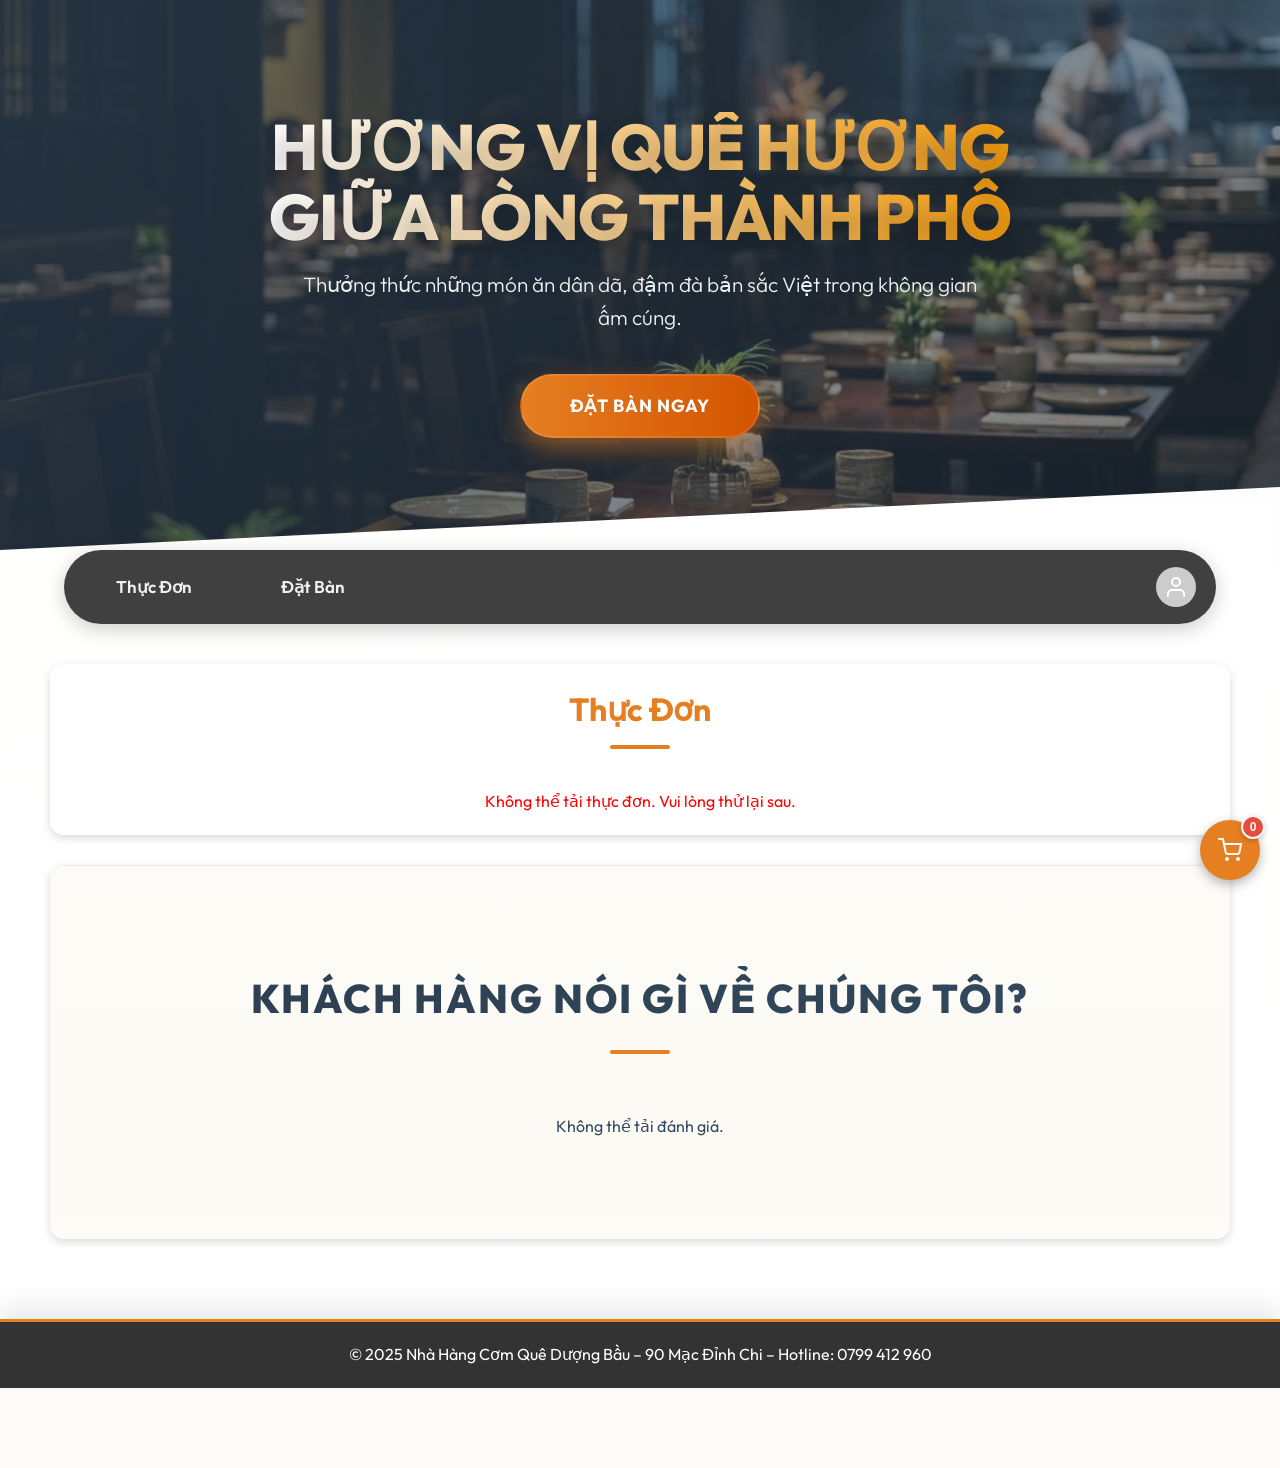
==== commit cfa6a48c: "feat: Premium dropdown menu, smooth logout modal, fix renderUserHeader" ====
--- a/index.html
+++ b/index.html
@@ -11,7 +11,7 @@
 
     <title>Nhà Hàng Cơm Quê Dượng Bầu</title>
 
-    <link rel="stylesheet" href="style.css?v=13">
+    <link rel="stylesheet" href="style.css?v=15">
 
     <!-- CSS đã được chuyển sang style.css -->
 </head>
@@ -81,50 +81,46 @@
             <div id="cart-items" class="cart-body"></div>
 
             <div class="cart-footer">
-                <div class="voucher-box" style="display:flex; gap:5px; margin-bottom:10px;">
+                <div class="voucher-box premium-form-group">
                     <label for="voucher-input" style="display:none;">Mã giảm giá</label>
-                    <input type="text" id="voucher-input" placeholder="Mã giảm giá"
-                        style="flex:1; padding:8px; border:1px solid #ddd; border-radius:4px;">
-                    <button onclick="checkVoucher()"
-                        style="padding:8px 12px; background:#2c3e50; color:white; border:none; border-radius:4px; cursor:pointer;">Áp
-                        dụng</button>
-                </div>
-                <div id="voucher-msg" style="font-size:13px; margin-bottom:5px;"></div>
-
-                <div class="order-context"
-                    style="border-top:1px solid #eee; border-bottom:1px solid #eee; padding:10px 0; margin-bottom:10px;">
-                    <div style="display:flex; gap:15px; margin-bottom:10px;">
-                        <label style="font-weight:600;"><input type="radio" name="order_type" value="delivery" checked
-                                onchange="toggleOrderType()"> Giao hàng</label>
-                        <label style="font-weight:600;"><input type="radio" name="order_type" value="dine_in"
-                                onchange="toggleOrderType()"> Tại bàn</label>
-                    </div>
-
-                    <div id="delivery_info">
+                    <input type="text" id="voucher-input" placeholder="Nhập mã giảm giá...">
+                    <button onclick="checkVoucher()" class="btn-apply-voucher">Áp dụng</button>
+                </div>
+                <div id="voucher-msg" class="voucher-msg"></div>
+
+                <div class="order-context premium-context">
+                    <div class="radio-group">
+                        <label class="premium-radio"><input type="radio" name="order_type" value="delivery" checked onchange="toggleOrderType()"> <span>Giao hàng</span></label>
+                        <label class="premium-radio"><input type="radio" name="order_type" value="dine_in" onchange="toggleOrderType()"> <span>Tại bàn</span></label>
+                    </div>
+
+                    <div id="delivery_info" class="premium-form-group">
                         <label for="delivery_address" style="display:none;">Địa chỉ giao hàng</label>
-                        <input type="text" id="delivery_address" placeholder="Địa chỉ giao hàng..."
-                            style="width:100%; padding:8px; margin-bottom:5px; border:1px solid #cbd5e0; border-radius:4px;">
-                    </div>
-
-                    <div id="dine_in_info" style="display:none;">
+                        <input type="text" id="delivery_address" placeholder="Địa chỉ giao hàng...">
+                    </div>
+
+                    <div id="dine_in_info" class="premium-form-group" style="display:none;">
                         <label for="table_number_input" style="display:none;">Tên bàn</label>
-                        <input type="text" id="table_number_input" placeholder="Nhập tên bàn"
-                            style="width:100%; padding:8px; margin-bottom:5px; border:1px solid #cbd5e0; border-radius:4px;">
-                    </div>
-                    <label for="order_note" style="display:none;">Ghi chú thêm</label>
-                    <textarea id="order_note" placeholder="Ghi chú thêm (tuỳ chọn)..."
-                        style="width:100%; padding:8px; border:1px solid #cbd5e0; border-radius:4px; height:50px; font-family:inherit;"></textarea>
-                </div>
-
-                <div id="cart-total">Tổng cộng: 0 VNĐ</div>
-
-                <div class="payment-options">
-                    <h4>Thanh toán</h4>
-                    <label><input type="radio" name="payment_method" value="cash" checked> Tiền mặt</label>
-                    <label><input type="radio" name="payment_method" value="bank_transfer"> MB QR</label>
-                </div>
-
-                <button id="checkout-btn" onclick="checkout()">Thanh toán</button>
+                        <input type="text" id="table_number_input" placeholder="Nhập tên/số bàn...">
+                    </div>
+                    
+                    <div class="premium-form-group" style="margin-top: 10px;">
+                        <label for="order_note" style="display:none;">Ghi chú thêm</label>
+                        <textarea id="order_note" placeholder="Ghi chú thêm (tuỳ chọn)..."></textarea>
+                    </div>
+                </div>
+
+                <div id="cart-total" class="premium-total">Tổng cộng: 0 VNĐ</div>
+
+                <div class="payment-options premium-payment">
+                    <h4>Phương thức thanh toán</h4>
+                    <div class="radio-group">
+                        <label class="premium-radio"><input type="radio" name="payment_method" value="cash" checked> <span>Tiền mặt</span></label>
+                        <label class="premium-radio"><input type="radio" name="payment_method" value="bank_transfer"> <span>MB QR</span></label>
+                    </div>
+                </div>
+
+                <button id="checkout-btn" class="btn-checkout-premium" onclick="checkout()">Thanh toán ngay</button>
             </div>
         </div>
 
@@ -187,7 +183,14 @@
         </div>
     </div>
 
-    <script src="js/main.js?v=4"></script>
+    <!-- JS Modules (thứ tự nạp quan trọng: main → utils → cart → menu → payment → reviews) -->
+    <script src="js/main.js?v=5.0"></script>
+    <script src="js/utils.js?v=3.0"></script>
+    <script src="js/cart.js?v=3.0"></script>
+    <script src="js/menu.js?v=3.0"></script>
+    <script src="js/payment.js?v=3.0"></script>
+    <script src="js/reviews.js?v=3.0"></script>
+
 
     <script>
         document.addEventListener('DOMContentLoaded', function () {
--- a/style.css
+++ b/style.css
@@ -1,1977 +1,2386 @@
-@import url('https://fonts.googleapis.com/css2?family=Outfit:wght@300;400;500;600;700&display=swap');
-
-/* =========================================
-   GLOBAL VARIABLES & RESET
-   ========================================= */
-:root {
-    --primary: #e67e22;       /* Burning Orange */
-    --primary-dark: #d35400;
-    --accent: #2c3e50;        /* Dark Blue */
-    --text-main: #34495e;
-    --text-light: #7f8c8d;
-    --bg-body: #f4f6f9;
-    --bg-card: #ffffff;
-    --success: #27ae60;
-    --danger: #c0392b;
-    --warning: #f39c12;
-    --radius: 12px;
-    --shadow: 0 4px 12px rgba(0,0,0,0.08);
-}
-
-* {
-    box-sizing: border-box;
-    margin: 0;
-    padding: 0;
-}
-
-body {
-    font-family: 'Outfit', sans-serif;
-    /* Premium Gradient: Warm light orange top-left, Cool light blue top-right */
-    background-color: #fdfbf7; 
-    background-image: 
-        radial-gradient(circle at 0% 0%, rgba(255, 235, 220, 0.6) 0%, transparent 60%),
-        radial-gradient(circle at 100% 0%, rgba(220, 240, 255, 0.4) 0%, transparent 50%);
-    background-attachment: fixed;
-    color: var(--text-main);
-    line-height: 1.6;
-    -webkit-font-smoothing: antialiased;
-    min-height: 100vh;
-}
-
-/* Overlay for better text readability on bg */
-.bg-overlay {
-    background: rgba(255, 255, 255, 0.85); /* Light overlay */
-    min-height: 100vh;
-    backdrop-filter: blur(5px);
-}
-
-a { text-decoration: none; color: inherit; transition: 0.3s; }
-ul { list-style: none; }
-img { display: block; max-width: 100%; }
-
-/* =========================================
-   HEADER & NAVIGATION
-   ========================================= */
-header {
-    text-align: center;
-    padding: 40px 0 20px;
-    background: transparent;
-    color: var(--accent);
-}
-
-header h1 {
-    font-size: clamp(2.5rem, 5vw, 3.5rem);
-    font-weight: 700;
-    text-shadow: 0 2px 4px rgba(0,0,0,0.1);
-    margin: 0;
-    color: var(--primary);
-}
-
-nav.main-nav {
-    background: rgba(44, 62, 80, 0.95);
-    color: white;
-    padding: 15px 30px;
-    display: flex;
-    justify-content: center;
-    align-items: center;
-    gap: 30px;
-    position: sticky;
-    top: 20px;
-    width: 90%;
-    max-width: 1200px;
-    margin: 0 auto;
-    border-radius: 99px;
-    backdrop-filter: blur(10px);
-    z-index: 100;
-    box-shadow: 0 5px 20px rgba(0,0,0,0.2);
-}
-
-nav a {
-    color: #ecf0f1;
-    font-weight: 600;
-    font-size: 1.1rem;
-    padding: 8px 16px;
-    border-radius: 20px;
-    min-height: 44px;
-    display: flex;
-    align-items: center;
-}
-
-nav a:hover, nav a.active {
-    background: rgba(255,255,255,0.1);
-    color: var(--primary);
-}
-
-.nav-auth {
-    margin-left: auto;
-    display: flex;
-    align-items: center;
-    gap: 10px;
-}
-
-/* =========================================
-   LAYOUT & CONTAINERS
-   ========================================= */
-.container {
-    max-width: 1200px;
-    margin: 40px auto;
-    padding: 0 20px;
-}
-
-.section-box {
-    background: var(--bg-card);
-    padding: 40px;
-    border-radius: 24px;
-    box-shadow: var(--shadow);
-    margin-bottom: 40px;
-}
-
-.section-box h2 {
-    text-align: center;
-    font-size: clamp(1.8rem, 4vw, 2.5rem);
-    color: var(--accent);
-    margin-bottom: 40px;
-    position: relative;
-    display: inline-block;
-    left: 50%;
-    transform: translateX(-50%);
-}
-
-.section-box h2::after {
-    content: '';
-    display: block;
-    width: 60px;
-    height: 4px;
-    background: var(--primary);
-    margin: 10px auto 0;
-    border-radius: 2px;
-}
-
-/* =========================================
-   MENU GRID (FIXED LAYOUT SHIFT)
-   ========================================= */
-.menu-grid {
-    display: grid;
-    grid-template-columns: repeat(auto-fill, minmax(260px, 1fr));
-    gap: 30px;
-}
-
-.menu-item {
-    background: white;
-    border-radius: 16px;
-    overflow: hidden;
-    border: 1px solid #f0f0f0;
-    box-shadow: 0 4px 10px rgba(0,0,0,0.05);
-    transition: all 0.3s ease;
-    display: flex;
-    flex-direction: column;
-    /* Ensure height doesn't jump */
-    height: 100%; 
-    position: relative;
-    z-index: 1;
-}
-
-.menu-item:hover {
-    transform: none; /* No vertical movement */
-    box-shadow: 0 0 0 2px var(--primary), 0 10px 25px rgba(0,0,0,0.1); /* Ring effect like booking */
-    border-color: var(--primary);
-    z-index: 2;
-}
-
-.menu-item img {
-    width: 100%;
-    height: 200px;
-    object-fit: cover;
-    transition: transform 0.5s ease;
-}
-
-.menu-item:hover img {
-    transform: scale(1.05);
-}
-
-.menu-item h3 {
-    padding: 15px 15px 5px;
-    font-size: 1.25rem;
-    color: var(--accent);
-    margin: 0;
-}
-
-.menu-item p {
-    padding: 0 15px;
-    font-size: 0.95rem;
-    color: var(--text-light);
-    margin-bottom: 15px;
-    flex-grow: 1; /* Pushes price/button to bottom */
-}
-
-.menu-item .price {
-    font-size: 1.2rem;
-    font-weight: 700;
-    color: var(--primary);
-    padding: 0 15px;
-    margin-bottom: 15px;
-}
-
-/* FIX: Button is always visible or takes up space */
-.add-to-cart {
-    display: block; /* Always block */
-    width: calc(100% - 30px);
-    margin: 0 15px 20px;
-    padding: 10px;
-    background: var(--primary);
-    color: white;
-    font-weight: 600;
-    border: none;
-    border-radius: 12px;
-    cursor: pointer;
-    transition: all 0.2s ease;
-    text-align: center;
-    min-height: 44px;
-}
-
-.add-to-cart:hover {
-    background: var(--primary-dark);
-    transform: translateY(-2px);
-    box-shadow: 0 4px 10px rgba(230, 126, 34, 0.3);
-}
-
-/* =========================================
-   CART & UTILITIES
-   ========================================= */
-.badge {
-    display: inline-flex;
-    justify-content: center;
-    align-items: center;
-    padding: 6px 12px;
-    border-radius: 20px;
-    font-size: 0.85rem;
-    font-weight: 600;
-    line-height: normal;
-    text-align: center;
-    white-space: nowrap;
-    min-width: 110px; /* Ensure uniform width */
-    height: 32px; /* Fixed height for consistency */
-}
-.badge-success { background: #27ae60; color: white; }
-.badge-warning { background: #f39c12; color: white; }
-.badge-danger { background: #e74c3c; color: white; }
-
-/* ... Rest of Toast, Spinner, and Booking Styles preserved below ... */
-
-
-
-header {
-    background: rgba(44, 62, 80, 0.8); /* Semi-transparent dark background */
-    color: white;
-    text-align: center;
-    padding: 2rem;
-    position: relative;
-    overflow: hidden;
-}
-
-header h1 {
-    font-size: 2.5rem;
-    position: relative;
-    z-index: 2;
-}
-
-header::before {
-    content: "";
-    position: absolute;
-    top: 0;
-    left: 0;
-    width: 100%;
-    height: 100%;
-    background: url('https://images.unsplash.com/photo-1552566626-52f8b828add9?ixlib=rb-4.0.3&auto=format&fit=crop&w=1350&q=80') no-repeat center center;
-    background-size: cover;
-    opacity: 0.2; /* Faint image overlay */
-    z-index: 1;
-}
-
-nav {
-    background: rgba(52, 73, 94, 0.9); /* Semi-transparent navigation */
-    padding: 1rem;
-    display: flex;
-    justify-content: center;
-    gap: 1rem;
-}
-
-nav a {
-    color: white;
-    text-decoration: none;
-    margin: 0 1rem;
-    font-size: 1.1rem;
-    transition: color 0.3s ease;
-    min-height: 44px;
-    display: flex;
-    align-items: center;
-}
-
-nav a:hover {
-    color: #3498db;
-}
-
-.container {
-    max-width: 1200px;
-    margin: 2rem auto;
-    padding: 0 1rem;
-}
-
-/* [Legacy duplicates removed] */
-
-/* [Legacy menu styles fully cleared] */
-
-/* [Legacy duplicates deleted] */
-
-/* [Legacy menu styles fully deleted] */
-
-.cart-item {
-    display: flex;
-    justify-content: space-between;
-    align-items: center;
-    padding: 0.5rem;
-    border-bottom: 1px solid #ddd;
-    flex-wrap: wrap;
-}
-
-.cart-item span {
-    flex: 1;
-    margin-right: 0.5rem;
-}
-
-.cart-item button {
-    background-color: #e74c3c;
-    color: white;
-    border: none;
-    padding: 0.3rem 0.6rem;
-    border-radius: 4px;
-    cursor: pointer;
-    font-size: 0.8rem;
-}
-
-.cart-item button:hover {
-    background-color: #c0392b;
-}
-
-#cart-items:empty::after {
-    content: "Giỏ hàng đang trống";
-    color: #666;
-    text-align: center;
-    display: block;
-    padding: 1rem;
-}
-
-#cart-total {
-    font-weight: bold;
-    margin-top: 1rem;
-    text-align: right;
-    font-size: 1.1rem;
-}
-
-#checkout-btn {
-    background-color: #2ecc71;
-    color: white;
-    border: none;
-    padding: 0.75rem;
-    border-radius: 4px;
-    cursor: pointer;
-    font-size: 1rem;
-    margin-top: 1rem;
-    display: block;
-    width: 200px;
-    margin-left: auto;
-    min-height: 44px;
-}
-
-#checkout-btn:hover {
-    background-color: #27ae60;
-}
-
-.booking-form {
-    display: grid;
-    gap: 1rem;
-    max-width: 500px;
-    margin: 0 auto;
-}
-
-.booking-form label {
-    font-weight: bold;
-}
-
-.booking-form input, .booking-form select {
-    width: 100%;
-    padding: 0.5rem;
-    border: 1px solid #ddd;
-    border-radius: 4px;
-    font-size: 1rem;
-}
-
-.booking-form button {
-    background-color: #3498db;
-    color: white;
-    border: none;
-    padding: 0.75rem;
-    border-radius: 4px;
-    cursor: pointer;
-    font-size: 1rem;
-    min-height: 44px;
-}
-
-.booking-form button:hover {
-    background-color: #2980b9;
-}
-
-#payment-qr {
-    display: none;
-    margin-top: 1rem;
-    text-align: center;
-    padding: 1rem;
-    background-color: #fff;
-    border-radius: 8px;
-    box-shadow: 0 2px 4px rgba(0,0,0,0.1);
-}
-
-#payment-instructions {
-    margin-bottom: 0.5rem;
-    font-size: 1rem;
-    color: #2c3e50;
-}
-
-#qr-code-img {
-    max-width: 200px;
-    display: block;
-    margin: 0 auto;
-}
-
-footer {
-    background-color: rgba(44, 62, 80, 0.8); /* Semi-transparent footer */
-    color: white;
-    text-align: center;
-    padding: 1rem;
-    margin-top: 2rem;
-}
-
-@media (max-width: 768px) {
-    .menu-grid {
-        grid-template-columns: 1fr;
-    }
-
-    header h1 {
-        font-size: 1.8rem;
-    }
-
-    .cart-item {
-        flex-direction: column;
-        align-items: flex-start;
-    }
-
-    .cart-item button {
-        margin-top: 0.5rem;
-    }
-
-    #checkout-btn {
-        width: 100%;
-        min-height: 44px;
-}
-}
-.status-badge {
-    display: inline-block;
-    padding: 5px 10px;
-    border-radius: 12px;
-    font-size: 12px;
-    font-weight: bold;
-    color: white;
-    margin-top: 5px;
-}
-
-.badge-success {
-    background-color: #27ae60;
-}
-
-.badge-warning {
-    background-color: #f39c12;
-}
-
-.badge-danger {
-    background-color: #e74c3c;
-}
-.badge {
-    display: inline-block;
-    padding: 3px 8px;
-    border-radius: 999px;
-    font-size: 11px;
-    font-weight: 600;
-    cursor: pointer; /* cho dễ bấm */
-}
-
-/* =========================================
-   FOOTER
-   ========================================= */
-footer {
-    background: #1e272e;
-    color: #bdc3c7;
-    text-align: center;
-    padding: 50px 20px;
-    margin-top: 80px;
-    border-top: 3px solid var(--primary);
-    font-size: 1rem;
-    box-shadow: 0 -10px 30px rgba(0,0,0,0.1);
-}
-
-footer p {
-    margin: 5px 0;
-}
-
-footer strong {
-    color: white;
-    font-size: 1.2rem;
-    display: block;
-    margin-bottom: 10px;
-}
-
-
-
-
-
-
-
-/* [Legacy styles removed] */
-
-/* ====== NAV ====== */
-nav.main-nav {
-    background: rgba(0,0,0,0.75);
-    color: white;
-    padding: 15px 20px;
-    display: flex;
-    justify-content: center;
-    align-items: center;
-    gap: 25px;
-    position: sticky;
-    top: 0;
-    backdrop-filter: blur(6px);
-    z-index: 50;
-}
-
-nav a {
-    color: #f1f1f1;
-    font-weight: 600;
-    text-decoration: none;
-    font-size: 17px;
-    min-height: 44px;
-    display: flex;
-    align-items: center;
-}
-
-nav a:hover {
-    color: #e67e22; /* Changed to Orange */
-}
-
-.nav-auth {
-    margin-left: auto;
-    display: flex;
-    gap: 12px;
-}
-
-.auth-btn {
-    padding: 6px 12px;
-    border-radius: 6px;
-    border: none;
-    cursor: pointer;
-    font-weight: 600;
-}
-
-.auth-btn:hover {
-    opacity: 0.85;
-}
-
-.auth-btn.secondary {
-    background: #2ecc71;
-    color: #fff;
-}
-
-.auth-user {
-    color: #fff;
-    font-size: 14px;
-    font-weight: 600;
-    margin-right: 4px;
-}
-
-/* ======= CONTENT ======= */
-.container {
-    max-width: 1200px;
-    margin: 30px auto;
-    padding: 10px;
-}
-
-.section-box {
-    background: rgba(255,255,255,0.95);
-    padding: 20px;
-    border-radius: 14px;
-    box-shadow: 0 3px 10px rgba(0,0,0,0.15);
-    margin-bottom: 30px;
-}
-
-.section-box h2 {
-    margin-top: 0;
-    text-align: center;
-    font-size: clamp(24px, 4vw, 32px);
-    color: #e67e22; /* Changed to Orange */
-}
-
-/* MENU GRID */
-.menu-grid {
-    display: grid;
-    grid-template-columns: repeat(auto-fit, minmax(240px, 1fr));
-    gap: 20px;
-}
-
-.menu-item {
-    background: #fff;
-    border-radius: 12px;
-    overflow: hidden; /* Keep hidden for image rounding */
-    border: 1px solid #eee;
-    box-shadow: 0 2px 6px rgba(0,0,0,0.1);
-    padding: 0; 
-    text-align: left;
-    /* Use SPECIFIC transitions */
-    transition: box-shadow 0.3s ease, border-color 0.3s ease;
-    cursor: pointer;
-    position: relative;
-    z-index: 1;
-}
-
-.menu-item:hover {
-    /* No movement (transform) to keep layout 100% static */
-    box-shadow: 0 5px 15px rgba(0,0,0,0.2); /* Deep shadow */
-    border-color: #e67e22; /* Changed to Orange */
-    z-index: 10;
-}
-
-.menu-item img {
-    width: 100%;
-    height: 160px;
-    object-fit: cover;
-    border-radius: 0;
-    transition: transform 0.5s ease; /* Zoom chậm hơn chút cho sang */
-}
-
-.menu-item:hover img {
-    transform: scale(1.08); /* Zoom nhẹ hình ảnh */
-}
-
-.menu-item h3 {
-    margin: 10px;
-    font-size: 1.17em;
-}
-
-.menu-item p {
-    margin: 0 10px;
-    color: #666;
-}
-
-.price {
-    color: #27ae60;
-    font-weight: bold;
-    margin-left: 10px;
-}
-
-.add-to-cart {
-    width: fit-content;
-    min-width: 120px;
-    margin: 10px auto;
-    padding: 12px 25px; /* Tăng padding chút cho giống */
-    background: #e67e22; /* Màu cam giống nút thanh toán */
-    color: white;
-    font-weight: bold; /* Chữ đậm */
-    border: none;
-    border-radius: 25px;
-    cursor: pointer;
-    display: block;
-    transition: all 0.2s ease;
-    min-height: 44px;
-}
-
-.add-to-cart:hover {
-    background: #d35400; /* Cam đậm khi hover */
-    transform: translateY(-2px); /* Hiệu ứng nhấc nhẹ lên */
-    box-shadow: 0 4px 8px rgba(230, 126, 34, 0.3); /* Bóng đổ */
-}
-
-/* CART */
-#checkout-btn {
-    margin-top: 15px;
-    background: #e67e22;
-    padding: 12px 30px;
-    border: none;
-    border-radius: 25px; /* Đồng bộ bo tròn luôn cho đẹp */
-    color: white;
-    cursor: pointer;
-    font-weight: bold;
-    width: fit-content;
-    display: block;
-    margin-left: auto; /* Đẩy sang góc phải */
-    transition: all 0.2s ease;
-    min-height: 44px;
-}
-
-#checkout-btn:hover {
-    background: #d35400;
-    transform: translateY(-2px);
-    box-shadow: 0 4px 8px rgba(230, 126, 34, 0.3);
-}
-
-/* BOOKING */
-form label {
-    font-weight: 600;
-    display: block;
-    margin-top: 10px;
-}
-
-form input, form select {
-    width: 100%;
-    margin-top: 6px;
-    margin-bottom: 15px;
-    padding: 10px;
-    border-radius: 8px;
-    border: 1px solid #ccc;
-    font-size: 14px;
-    min-height: 44px;
-}
-
-form button {
-    background: #e67e22; /* Changed to Orange */
-    color: white;
-    padding: 12px;
-    border: none;
-    width: 100%;
-    border-radius: 10px;
-    cursor: pointer;
-    font-weight: bold;
-    transition: background 0.2s ease;
-    min-height: 44px;
-}
-
-form button:hover {
-    background: #d35400; /* Darker orange on hover */
-}
-
-footer {
-    background: rgba(0,0,0,0.8);
-    color: #fff;
-    text-align: center;
-    padding: 20px;
-    margin-top: 40px;
-}
-
-/* =========================================
-   FLOATING CART WIDGET
-   ========================================= */
-
-#floating-cart-container {
-    position: fixed;
-    bottom: 20px;
-    right: 20px;
-    z-index: 1000;
-    font-family: 'Segoe UI', sans-serif;
-}
-
-#floating-cart-btn {
-    width: 60px;
-    height: 60px;
-    border-radius: 50%;
-    background: #e67e22;
-    color: white;
-    border: none;
-    box-shadow: 0 4px 12px rgba(0,0,0,0.3);
-    cursor: pointer;
-    display: flex;
-    align-items: center;
-    justify-content: center;
-    position: relative;
-    transition: transform 0.2s, background 0.2s;
-}
-
-.user-avatar-btn {
-    width: 40px;
-    height: 40px;
-    border-radius: 50%;
-    background: #ccc; /* Default gray for guest */
-    color: white;
-    cursor: pointer;
-    font-weight: bold;
-    display: flex;
-    align-items: center;
-    justify-content: center;
-    font-size: 18px;
-    overflow: hidden;
-    transition: all 0.2s;
-    border: 2px solid transparent; /* Default no border */
-}
-
-.user-avatar-btn.logged-in {
-    background: #e67e22; /* Orange for user */
-    border: 2px solid #d35400; /* Darker orange border as requested */
-    box-shadow: 0 0 0 2px #e67e22; /* Double ring effect or just simple border */
-}
-/* Adjusting to match "viền màu cam" exactly as requested */
-.user-avatar-btn.logged-in {
-    border: 3px solid #e67e22; /* Orange border */
-    background: #e67e22;
-}
-
-.user-avatar-btn:hover {
-    filter: brightness(1.1);
-}
-
-#floating-cart-btn:hover {
-    background: #d35400;
-    transform: scale(1.1);
-}
-
-#floating-cart-btn .badge {
-    position: absolute;
-    top: -5px;
-    right: -5px;
-    background: #e74c3c;
-    color: white;
-    font-size: 12px;
-    padding: 0;
-    border-radius: 50%;
-    border: 2px solid var(--bg-body); /* Blend with bg */
-    /* Reset text badge styles */
-    min-width: 24px;
-    width: 24px;
-    height: 24px;
-    line-height: 24px; /* Fallback */
-    display: flex;
-    justify-content: center;
-    align-items: center;
-    box-shadow: 0 2px 5px rgba(0,0,0,0.2);
-}
-
-/* POPUP (Chat-like) */
-#floating-cart-popup {
-    position: absolute;
-    bottom: 80px;
-    right: 0;
-    width: 350px;
-    max-height: 500px;
-    background: white;
-    border-radius: 12px;
-    box-shadow: 0 5px 20px rgba(0,0,0,0.2);
-    display: flex;
-    flex-direction: column;
-    overflow: hidden;
-    transition: all 0.3s ease;
-    border: 1px solid #eee;
-}
-
-/* Hidden state */
-#floating-cart-popup.hidden {
-    opacity: 0;
-    visibility: hidden;
-    transform: translateY(20px) scale(0.95);
-    pointer-events: none;
-}
-
-.cart-header {
-    background: #2c3e50;
-    color: white;
-    padding: 15px;
-    display: flex;
-    justify-content: space-between;
-    align-items: center;
-}
-
-.cart-header h3 {
-    margin: 0;
-    font-size: 18px;
-}
-
-.close-cart {
-    cursor: pointer;
-    font-size: 24px;
-    line-height: 1;
-}
-
-.cart-body {
-    flex: 1;
-    overflow-y: auto;
-    padding: 10px;
-    max-height: 300px;
-}
-
-.cart-footer {
-    border-top: 1px solid #eee;
-    padding: 15px;
-    background: #f9f9f9;
-}
-
-/* Override cart item styles for small popup */
-#floating-cart-popup .cart-item {
-    font-size: 14px;
-    margin-bottom: 8px;
-    padding-bottom: 8px;
-}
-
-#floating-cart-popup .cart-item button {
-    padding: 2px 6px;
-    font-size: 12px;
-}
-
-.payment-options {
-    margin: 10px 0;
-}
-
-.payment-options h4 {
-    margin: 5px 0;
-    font-size: 14px;
-    color: #555;
-}
-
-.payment-options label {
-    font-size: 14px;
-    margin-right: 10px;
-    cursor: pointer;
-}
-
-#floating-cart-popup #checkout-btn {
-    width: 100%;
-    margin-top: 10px;
-    margin-left: 0;
-    min-height: 44px;
-}
-
-#floating-cart-popup #cart-total {
-    text-align: center;
-    color: #e74c3c;
-    font-size: 16px;
-}
-
-/* TOAST NOTIFICATION */
-.toast-notification {
-    position: fixed;
-    bottom: 20px;
-    right: 20px;
-    background: #333;
-    color: white;
-    padding: 12px 24px;
-    border-radius: 8px;
-    box-shadow: 0 4px 12px rgba(0,0,0,0.15);
-    opacity: 0;
-    transform: translateY(20px);
-    transition: all 0.3s ease;
-    z-index: 10000;
-    font-size: 14px;
-    display: flex;
-    align-items: center;
-}
-
-.toast-notification.show {
-    opacity: 1;
-    transform: translateY(0);
-}
-
-.toast-success { background: #27ae60; }
-.toast-error { background: #e74c3c; }
-.toast-warning { background: #f39c12; }
-.toast-info { background: #3498db; }
-
-/* SPINNER */
-.spinner {
-    display: inline-block;
-    width: 16px;
-    height: 16px;
-    border: 2px solid rgba(255,255,255,0.3);
-    border-radius: 50%;
-    border-top-color: #fff;
-    animation: spin 1s ease-in-out infinite;
-    margin-right: 8px;
-    vertical-align: middle;
-}
-
-@keyframes spin {
-    to { transform: rotate(360deg); }
-}
-/* Responsive */
-@media (max-width: 480px) {
-    #floating-cart-popup {
-        width: 300px;
-        right: -10px; /* Adjust slightly if needed */
-    }
-}
-
-/* =========================================
-   BOOKING PAGE STYLES
-   ========================================= */
-
-.booking-filter {
-    display: flex;
-    flex-wrap: wrap;
-    gap: 20px;
-    margin-bottom: 25px;
-    padding-bottom: 20px;
-    border-bottom: 1px solid #eee;
-}
-
-.filter-group {
-    flex: 1;
-    min-width: 150px;
-}
-
-.filter-group label {
-    font-size: 14px;
-    color: #555;
-    margin-bottom: 5px;
-    display: block;
-}
-
-.filter-group input, .filter-group select {
-    width: 100%;
-    padding: 10px;
-    border: 1px solid #ddd;
-    border-radius: 6px;
-    font-size: 15px;
-}
-
-/* HALL TABS */
-.hall-selection {
-    margin-bottom: 20px;
-    text-align: center;
-}
-
-.hall-tabs {
-    display: inline-flex;
-    background: #f1f1f1;
-    padding: 5px;
-    border-radius: 8px;
-    gap: 5px;
-}
-
-.hall-tab {
-    padding: 10px 20px;
-    border: none;
-    background: transparent;
-    cursor: pointer;
-    font-weight: 600;
-    color: #666;
-    border-radius: 6px;
-    transition: all 0.2s;
-}
-
-.hall-tab.active {
-    background: #fff;
-    color: #e67e22; /* Changed to Orange */
-    box-shadow: 0 2px 4px rgba(0,0,0,0.1);
-}
-
-/* TABLE GRID */
-.table-grid {
-    display: grid;
-    grid-template-columns: repeat(auto-fill, minmax(80px, 1fr));
-    gap: 15px;
-    margin: 20px 0;
-    justify-items: center;
-}
-
-/* Container chứa lưới bàn */
-.floor-grid {
-    display: none; /* Mặc định ẩn, chỉ hiện khi active */
-    grid-template-columns: repeat(auto-fill, minmax(120px, 1fr)); /* Tự động xếp hàng */
-    gap: 20px; /* Khoảng cách giữa các bàn */
-    margin-top: 20px;
-    padding: 20px;
-    background: #f9f9f9;
-    border-radius: 10px;
-}
-
-.floor-grid.active {
-    display: grid; /* Hiện tầng đang chọn */
-}
-
-/* Ô Bàn (Từng cái bàn) */
-.table-box {
-    background-color: #fff;
-    border: 2px solid #e0e0e0;
-    border-radius: 12px;
-    padding: 25px 10px;
-    text-align: center;
-    cursor: pointer;
-    transition: all 0.3s ease;
-    box-shadow: 0 2px 5px rgba(0,0,0,0.05);
-    position: relative;
-    user-select: none;
-}
-
-.table-box h3 { margin: 0; font-size: 16px; color: #333; }
-.table-box p { margin: 5px 0 0; font-size: 12px; color: #777; }
-
-/* Trạng thái Bàn Trống (Available) - Xanh Biển */
-.table-box.available {
-    background-color: #e3f2fd; /* Light Blue */
-    border-color: #2196f3;     /* Blue */
-    color: #1565c0;
-}
-.table-box.available:hover {
-    background-color: #bbdefb;
-    transform: translateY(-3px);
-    box-shadow: 0 4px 8px rgba(33, 150, 243, 0.2);
-}
-
-/* Trạng thái Đã Đặt (Booked) - Đỏ */
-.table-box.booked {
-    background-color: #ffebee;
-    border-color: #e57373;
-    color: #c62828;
-    cursor: not-allowed;
-    opacity: 0.8;
-}
-.table-box.booked::after {
-    content: "Đã đặt";
-    display: block;
-    font-size: 10px;
-    color: #c62828;
-    font-weight: bold;
-    margin-top: 5px;
-}
-
-/* Trạng thái Đang Chọn (Selected) - Cam (để nổi bật trên nền xanh) */
-.table-box.selected {
-    background-color: #fff3e0;
-    border-color: #ff9800;
-    color: #ef6c00;
-    box-shadow: 0 0 0 3px rgba(255, 152, 0, 0.4);
-    transform: scale(1.05);
-}
-
-/* CONFIRM FORM */
-.booking-confirm-form {
-    background: #f9f9f9;
-    padding: 20px;
-    border-radius: 12px;
-    margin-top: 30px;
-    border: 1px solid #eee;
-}
-
-.booking-confirm-form h3 {
-    margin-top: 0;
-    color: #333;
-    font-size: 18px;
-    margin-bottom: 10px;
-}
-
-.summary-text {
-    font-size: 15px;
-    color: #555;
-    margin-bottom: 20px;
-    font-style: italic;
-}
-
-/* BOOKING PAGE LAYOUT */
-.booking-layout {
-    display: flex;
-    gap: 30px;
-    align-items: flex-start;
-}
-
-.booking-left-col {
-    flex: 2; /* Chiếm 2/3 không gian */
-}
-
-.booking-right-col {
-    flex: 1; /* Chiếm 1/3 không gian */
-    position: sticky;
-    top: 20px;
-}
-
-/* RESPONSIVE */
-@media (max-width: 768px) {
-    .booking-layout {
-        flex-direction: column;
-    }
-    .booking-right-col {
-        position: static;
-        width: 100%;
-    }
-}
-
-button:disabled {
-    background: #ccc !important;
-    cursor: not-allowed;
-    opacity: 0.7;
-}
-
-/* BACK BUTTON STYLE */
-.back-btn {
-    display: inline-flex;
-    align-items: center;
-    padding: 8px 16px;
-    background-color: white;
-    color: #555;
-    border: 1px solid #ddd;
-    border-radius: 20px;
-    text-decoration: none;
-    font-size: 14px;
-    font-weight: 500;
-    transition: all 0.3s ease;
-    box-shadow: 0 2px 4px rgba(0,0,0,0.05);
-}
-
-.back-btn:hover {
-    background-color: #e67e22; /* Changed to Orange */
-    color: white;
-    border-color: #e67e22; /* Changed to Orange */
-    transform: translateX(-3px);
-    box-shadow: 0 4px 8px rgba(230, 126, 34, 0.2); /* Adapted shadow color */
-}
-
-/* Nav Active State */
-nav a.active {
-    color: #e67e22; /* Changed to Orange */
-    font-weight: bold;
-}
-
-/* =========================================
-   QR PAYMENT MODAL STYLES
-   ========================================= */
-
-.modal-overlay {
-    position: fixed;
-    top: 0;
-    left: 0;
-    width: 100%;
-    height: 100%;
-    background: rgba(0, 0, 0, 0.6);
-    backdrop-filter: blur(8px);
-    z-index: 2000;
-    display: flex;
-    align-items: center;
-    justify-content: center;
-    opacity: 0;
-    visibility: hidden;
-    transition: all 0.3s ease;
-}
-
-.modal-overlay.show {
-    opacity: 1;
-    visibility: visible;
-}
-
-.modal-content {
-    background: #ffffff;
-    width: 90%;
-    max-width: 420px;
-    border-radius: 20px;
-    box-shadow: 0 20px 60px rgba(0, 0, 0, 0.2);
-    padding: 30px;
-    position: relative;
-    transform: translateY(20px);
-    transition: transform 0.4s cubic-bezier(0.175, 0.885, 0.32, 1.275); 
-    text-align: center;
-}
-
-.modal-overlay.show .modal-content {
-    transform: translateY(0);
-}
-
-.close-modal {
-    position: absolute;
-    top: 15px;
-    right: 20px;
-    font-size: clamp(24px, 4vw, 32px);
-    color: #aaa;
-    cursor: pointer;
-    transition: color 0.2s;
-}
-
-.close-modal:hover {
-    color: var(--danger);
-}
-
-.modal-header h2 {
-    color: var(--primary);
-    margin-bottom: 5px;
-    font-size: 1.8rem;
-}
-
-.modal-header p {
-    color: var(--text-light);
-    font-size: 0.95rem;
-    margin-bottom: 25px;
-}
-
-.qr-container {
-    background: #f8f9fa;
-    padding: 15px;
-    border-radius: 12px;
-    display: inline-block;
-    border: 2px dashed #ddd;
-    margin-bottom: 20px;
-}
-
-.qr-image {
-    width: 220px;
-    height: 220px;
-    object-fit: contain;
-    border-radius: 8px;
-    margin-bottom: 10px;
-}
-
-.qr-note {
-    font-size: 0.85rem;
-    color: var(--text-light);
-    margin: 0;
-}
-
-.payment-details {
-    text-align: left;
-    background: #fafafa;
-    padding: 15px;
-    border-radius: 12px;
-    margin-bottom: 20px;
-    border: 1px solid #eee;
-}
-
-.detail-row {
-    display: flex;
-    justify-content: space-between;
-    align-items: center;
-    margin-bottom: 10px;
-    font-size: 0.95rem;
-}
-
-.detail-row:last-child {
-    margin-bottom: 0;
-}
-
-.detail-row .label {
-    color: var(--text-light);
-}
-
-.detail-row .value {
-    font-weight: 600;
-    color: var(--accent);
-}
-
-.detail-row .value.highlight {
-    color: var(--primary);
-    font-size: 1.1rem;
-    font-weight: 700;
-}
-
-.copy-box {
-    display: flex;
-    align-items: center;
-    gap: 8px;
-    background: white;
-    padding: 4px 8px;
-    border-radius: 6px;
-    border: 1px solid #eee;
-}
-
-.copy-btn {
-    background: none;
-    border: none;
-    cursor: pointer;
-    color: var(--text-light);
-    display: flex;
-    align-items: center;
-    padding: 2px;
-    transition: color 0.2s;
-}
-
-.copy-btn:hover {
-    color: var(--primary);
-}
-
-.bank-info {
-    font-size: 0.9rem;
-    color: var(--text-light);
-    margin-bottom: 25px;
-    line-height: 1.4;
-}
-
-.bank-info strong {
-    color: var(--accent);
-}
-
-.btn-finish {
-    background: var(--primary);
-    color: white;
-    border: none;
-    width: 100%;
-    padding: 14px;
-    font-size: 1rem;
-    font-weight: 600;
-    border-radius: 12px;
-    cursor: pointer;
-    transition: all 0.2s;
-    box-shadow: 0 4px 15px rgba(230, 126, 34, 0.3);
-}
-
-.btn-finish:hover {
-    background: var(--primary-dark);
-    transform: translateY(-2px);
-    box-shadow: 0 6px 20px rgba(230, 126, 34, 0.4);
-}
-
-.hidden {
-    display: none !important;
-}
-/* =========================================
-   HERO SECTION (Phase 5)
-   ========================================= */
-/* =========================================
-   HERO SECTION (Phase 5)
-   ========================================= */
-#hero {
-    height: 70vh; /* Increased height */
-    min-height: 500px;
-    background: linear-gradient(135deg, rgba(44, 62, 80, 0.8), rgba(44, 62, 80, 0.5)), url('photo/luxury_bg.png'); /* Deep blue/dark overlay */
-    background-size: cover;
-    background-position: center;
-    background-attachment: scroll; /* Fixed is jittery on some mobile */
-    display: flex;
-    align-items: center;
-    justify-content: center;
-    text-align: center;
-    color: white;
-    position: relative;
-    margin-top: -80px; /* Pull behind nav */
-    padding-top: 80px;
-    clip-path: polygon(0 0, 100% 0, 100% 90%, 0 100%); /* Slanted bottom edge for modern look */
-}
-
-/* Adjust layout since nav is sticky top */
-.bg-overlay {
-    margin-top: 0;
-}
-
-#hero h1 {
-    font-size: 4rem;
-    margin-bottom: 15px;
-    font-weight: 800;
-    line-height: 1.1;
-    letter-spacing: -1px;
-    text-transform: uppercase;
-    background: linear-gradient(to right, #fff, #f39c12);
-    -webkit-background-clip: text;
-    background-clip: text; /* Standard property to fix lint warning */
-    -webkit-text-fill-color: transparent;
-    text-shadow: 0 10px 20px rgba(0,0,0,0.2); /* Soft shadow */
-}
-
-#hero p {
-    font-size: 1.3rem;
-    margin-bottom: 40px;
-    max-width: 700px;
-    margin-left: auto;
-    margin-right: auto;
-    font-weight: 300;
-    color: #ecf0f1;
-}
-
-.cta-button {
-    display: inline-block;
-    padding: 16px 48px;
-    background: linear-gradient(to right, #e67e22, #d35400);
-    color: white;
-    font-size: 1.1rem;
-    font-weight: 700;
-    text-decoration: none;
-    border-radius: 50px;
-    transition: all 0.3s ease;
-    box-shadow: 0 10px 25px rgba(230, 126, 34, 0.5);
-    text-transform: uppercase;
-    letter-spacing: 1px;
-    border: 2px solid rgba(255,255,255,0.1);
-}
-
-.cta-button:hover {
-    transform: translateY(-5px) scale(1.05);
-    box-shadow: 0 15px 35px rgba(230, 126, 34, 0.6);
-}
-
-/* Responsive Hero */
-@media (max-width: 768px) {
-    #hero { clip-path: none; height: 60vh; }
-    #hero h1 { font-size: 2.5rem; }
-    #hero p { font-size: 1rem; padding: 0 20px; }
-    .cta-button { padding: 12px 30px; font-size: 1rem; }
-}
-
-/* Feature Reviews Section Mockup Styles */
-/* Feature Reviews Section Mockup Styles */
-#reviews {
-    padding: 100px 20px;
-    background-color: #fdfbf7; /* Creamy warm background */
-    background-image: radial-gradient(#e67e22 0.5px, transparent 0.5px), radial-gradient(#e67e22 0.5px, #fdfbf7 0.5px);
-    background-size: 20px 20px;
-    background-position: 0 0, 10px 10px;
-    text-align: center;
-    position: relative;
-    overflow: hidden;
-}
-
-#reviews::before {
-    content: '';
-    position: absolute;
-    top: 0;
-    left: 0;
-    width: 100%;
-    height: 100%;
-    background: linear-gradient(180deg, rgba(253, 251, 247, 1) 0%, rgba(253, 251, 247, 0.8) 20%, rgba(253, 251, 247, 0.8) 80%, rgba(253, 251, 247, 1) 100%);
-    pointer-events: none;
-}
-
-#reviews h2 {
-    font-size: 2.5rem;
-    margin-bottom: 60px;
-    color: #2c3e50;
-    font-weight: 800;
-    position: relative;
-    display: block; /* Standard block for reliable centering */
-    width: 100%;
-    text-align: center;
-    z-index: 2;
-    font-family: 'Outfit', sans-serif;
-    text-transform: uppercase;
-    letter-spacing: 2px;
-    background: linear-gradient(45deg, #2c3e50, #34495e);
-    -webkit-background-clip: text;
-    background-clip: text;
-    -webkit-text-fill-color: transparent;
-}
-
-#reviews h2::after {
-    content: '';
-    display: block;
-    width: 60px;
-    height: 4px;
-    background: #e67e22;
-    margin: 20px auto 0;
-    border-radius: 2px;
-}
-
-.reviews-grid {
-    display: flex;
-    justify-content: center;
-    gap: 40px;
-    flex-wrap: wrap;
-    max-width: 1200px;
-    margin: 0 auto;
-    position: relative;
-    z-index: 2;
-}
-
-.review-card {
-    background: white;
-    padding: 40px 35px;
-    border-radius: 20px;
-    box-shadow: 0 15px 40px rgba(0,0,0,0.08);
-    width: 340px;
-    text-align: center; /* Center content within card */
-    transition: all 0.4s ease;
-    border: 1px solid rgba(0,0,0,0.02);
-    position: relative;
-    overflow: visible; /* Allow avatar overlap */
-    margin-top: 20px;
-}
-
-.review-card::before {
-    content: '“';
-    position: absolute;
-    top: -20px;
-    left: 20px;
-    font-size: 80px;
-    line-height: 1;
-    color: #e67e22;
-    opacity: 0.15;
-    font-family: serif;
-    z-index: 0;
-}
-
-.review-card:hover {
-    transform: translateY(-10px);
-    box-shadow: 0 25px 50px rgba(0,0,0,0.12);
-}
-
-.review-rating {
-    color: #f39c12;
-    font-size: 1.3rem;
-    margin-bottom: 20px;
-    position: relative;
-    z-index: 1;
-}
-
-.review-comment {
-    font-style: italic;
-    color: #555;
-    margin-bottom: 30px;
-    line-height: 1.8;
-    min-height: 60px;
-    position: relative;
-    z-index: 1;
-    font-size: 1.05rem;
-    font-family: 'Outfit', sans-serif;
-}
-
-.review-author {
-    font-weight: 700;
-    color: #2c3e50;
-    display: flex;
-    flex-direction: column; /* Stack image and name */
-    align-items: center;
-    gap: 10px;
-    position: relative;
-    z-index: 1;
-}
-
-.review-author img {
-    width: 60px;
-    height: 60px;
-    border-radius: 50%;
-    object-fit: cover;
-    border: 3px solid white;
-    box-shadow: 0 5px 15px rgba(0,0,0,0.1);
-}
-
-.review-author span {
-    font-size: 1.1rem;
-    letter-spacing: 0.5px;
-}
-
-/* =========================================
-   BOOKING MAP STYLES
-   ========================================= */
-.booking-section {
-    display: flex;
-    flex-direction: column;
-}
-
-.booking-layout {
-    display: flex;
-    flex-wrap: wrap;
-    gap: 30px;
-}
-
-.booking-left-col {
-    flex: 2;
-    min-width: 300px;
-}
-
-.booking-right-col {
-    flex: 1;
-    min-width: 250px;
-}
-
-.hall-selection {
-    margin-bottom: 20px;
-    display: flex;
-    justify-content: center;
-}
-
-.floor-tabs-container {
-    display: flex;
-    gap: 10px;
-    background: #f1f2f6;
-    padding: 5px;
-    border-radius: 99px;
-}
-
-.floor-tab {
-    padding: 8px 20px;
-    border: none;
-    background: transparent;
-    cursor: pointer;
-    border-radius: 99px;
-    font-weight: 600;
-    color: #7f8c8d;
-    transition: all 0.2s ease;
-}
-
-.floor-tab.active {
-    background: white;
-    color: var(--primary);
-    box-shadow: 0 2px 8px rgba(0,0,0,0.1);
-}
-
-/* FILTER */
-.booking-filter {
-    display: flex;
-    gap: 15px;
-    background: #fdfbf7;
-    padding: 15px;
-    border-radius: 12px;
-    border: 1px solid #eee;
-    margin-bottom: 20px;
-    flex-wrap: wrap;
-}
-
-.booking-filter .filter-group {
-    flex: 1;
-    min-width: 120px;
-}
-
-.booking-filter label {
-    font-size: 13px;
-    color: #7f8c8d;
-    margin-bottom: 5px;
-    display: block;
-}
-
-.booking-filter input, .booking-filter select {
-    width: 100%;
-    margin: 0;
-    border: 1px solid #dfe6e9;
-    padding: 8px;
-    background: white;
-}
-
-/* GRID MAP */
-.booking-grid {
-    display: grid;
-    grid-template-columns: repeat(auto-fill, minmax(100px, 1fr));
-    gap: 15px;
-}
-
-.booking-table-item {
-    background: white;
-    border: 2px solid #ecf0f1; /* Gray border default */
-    border-radius: 12px;
-    padding: 15px 10px;
-    text-align: center;
-    cursor: pointer;
-    transition: all 0.2s ease;
-    display: flex;
-    flex-direction: column;
-    justify-content: center;
-    align-items: center;
-    height: 90px;
-    position: relative;
-    user-select: none;
-}
-
-.booking-table-item:hover {
-    transform: translateY(-2px);
-    box-shadow: 0 4px 10px rgba(0,0,0,0.05);
-    border-color: #bdc3c7;
-}
-
-/* AVAILABLE (Green) */
-.booking-table-item.available {
-    border-color: #27ae60;
-    background-color: #f0fdf4;
-    color: #27ae60;
-}
-.booking-table-item.available:hover {
-    background-color: #27ae60;
-    color: white;
-}
-.booking-table-item.available:hover .t-cap, 
-.booking-table-item.available:hover .t-status {
-    color: white;
-}
-
-/* OCCUPIED (Red) */
-.booking-table-item.occupied {
-    border-color: #e74c3c !important; /* Force Red Border */
-    background-color: #fdedec !important; /* Light Red BG */
-    color: #c0392b !important; /* Red Text */
-    cursor: not-allowed;
-    opacity: 0.8;
-}
-
-.booking-table-item.occupied:hover {
-    transform: none;
-    box-shadow: none;
-}
-
-/* SELECTED (Orange) */
-.booking-table-item.selected {
-    border-color: var(--primary) !important;
-    background-color: var(--primary) !important;
-    color: white !important;
-    transform: scale(1.05);
-    box-shadow: 0 5px 15px rgba(230, 126, 34, 0.4);
-}
-
-.booking-table-item.selected .t-cap,
-.booking-table-item.selected .t-status {
-    color: white; /* Make subtext white */
-}
-
-/* TEXT WITHIN TABLE */
-.t-name {
-    font-weight: 700;
-    font-size: 15px;
-    margin-bottom: 2px;
-}
-
-.t-cap {
-    font-size: 11px;
-    color: #95a5a6;
-}
-
-.t-status {
-    font-size: 10px;
-    text-transform: uppercase;
-    font-weight: 600;
-    margin-top: 5px;
-}
-
-/* CONFIRM FORM */
-.booking-confirm-form {
-    background: #fff;
-    border: 1px solid #eee;
-    padding: 20px;
-    border-radius: 12px;
-    box-shadow: 0 2px 10px rgba(0,0,0,0.02);
-    position: sticky;
-    top: 100px;
-}
-
-.booking-confirm-form h3 {
-    margin-top: 0;
-    border-bottom: 1px solid #eee;
-    padding-bottom: 10px;
-    margin-bottom: 15px;
-    font-size: 18px;
-    color: var(--accent);
-}
-
-.summary-text {
-    font-size: 14px;
-    color: #666;
-    margin-bottom: 20px;
-    background: #f9f9f9;
-    padding: 10px;
-    border-radius: 6px;
-    border-left: 3px solid #ccc;
-}
-
-.form-row {
-    display: flex;
-    gap: 10px;
-}
-.form-group {
-    flex: 1;
-}
-
-#btn-submit-booking:disabled {
-    background: #ccc;
-    cursor: not-allowed;
-}
-
-/* =========================================
-   BOOKING MAP & TABS
-   ========================================= */
-.floor-tabs-container {
-    display: flex;
-    gap: 10px;
-    margin-bottom: 20px;
-    flex-wrap: wrap;
-}
-
-.floor-tab {
-    padding: 10px 20px;
-    border: 1px solid #ddd;
-    background: #f9f9f9;
-    cursor: pointer;
-    border-radius: 8px;
-    font-weight: 600;
-    transition: all 0.2s;
-}
-
-.floor-tab.active {
-    background: var(--primary);
-    color: white;
-    border-color: var(--primary);
-}
-
-.booking-grid {
-    display: grid;
-    grid-template-columns: repeat(auto-fill, minmax(100px, 1fr));
-    gap: 15px;
-}
-
-.booking-table-item {
-    border: 2px solid #dbdbdb;
-    border-radius: 12px;
-    padding: 10px;
-    text-align: center;
-    cursor: pointer;
-    background: white;
-    transition: all 0.2s;
-    height: 100px;
-    display: flex;
-    flex-direction: column;
-    justify-content: center;
-    align-items: center;
-}
-
-.booking-table-item:hover {
-    transform: translateY(-2px);
-    box-shadow: 0 4px 10px rgba(0,0,0,0.1);
-}
-
-.booking-table-item .t-name {
-    font-weight: 700;
-    font-size: 1.1rem;
-    color: var(--accent);
-}
-
-.booking-table-item .t-cap {
-    font-size: 0.8rem;
-    color: #7f8c8d;
-    margin-bottom: 4px;
-}
-
-.booking-table-item .t-status {
-    font-size: 0.85rem;
-    font-weight: 600;
-}
-
-/* STATES */
-.booking-table-item.available {
-    border-color: #27ae60;
-    background: #eafaf1;
-}
-
-.booking-table-item.available .t-status {
-    color: #27ae60;
-}
-
-.booking-table-item.selected {
-    border-color: var(--primary);
-    background: #fff5e6;
-    box-shadow: 0 0 0 2px var(--primary);
-}
-
-/* OCCUPIED (RED) */
-.booking-table-item.occupied {
-    border-color: #c0392b;
-    background: #fdedec;
-    cursor: not-allowed;
-    opacity: 0.9;
-}
-
-.booking-table-item.occupied .t-status {
-    color: #c0392b;
-    text-transform: uppercase;
-}
-@ m e d i a   ( p r e f e r s - r e d u c e d - m o t i o n :   r e d u c e )   {   *   {   a n i m a t i o n - d u r a t i o n :   0 . 0 1 m s   ! i m p o r t a n t ;   a n i m a t i o n - i t e r a t i o n - c o u n t :   1   ! i m p o r t a n t ;   t r a n s i t i o n - d u r a t i o n :   0 . 0 1 m s   ! i m p o r t a n t ;   s c r o l l - b e h a v i o r :   a u t o   ! i m p o r t a n t ;   }   } 
- 
- 
-
-/* =========================================
-   ACCESSIBILITY: REDUCED MOTION
-   ========================================= */
-@media (prefers-reduced-motion: reduce) {
-    * {
-        animation-duration: 0.01ms !important;
-        animation-iteration-count: 1 !important;
-        transition-duration: 0.01ms !important;
-        scroll-behavior: auto !important;
-    }
-}
+@import url('https://fonts.googleapis.com/css2?family=Outfit:wght@300;400;500;600;700&display=swap');
+
+/* =========================================
+   GLOBAL VARIABLES & RESET
+   ========================================= */
+:root {
+    --primary: #e67e22;       /* Burning Orange */
+    --primary-dark: #d35400;
+    --accent: #2c3e50;        /* Dark Blue */
+    --text-main: #34495e;
+    --text-light: #7f8c8d;
+    --bg-body: #f4f6f9;
+    --bg-card: #ffffff;
+    --success: #27ae60;
+    --danger: #c0392b;
+    --warning: #f39c12;
+    --radius: 12px;
+    --shadow: 0 4px 12px rgba(0,0,0,0.08);
+}
+
+* {
+    box-sizing: border-box;
+    margin: 0;
+    padding: 0;
+}
+
+body {
+    font-family: 'Outfit', sans-serif;
+    background-color: #fdfbf7; 
+    color: var(--text-main);
+    line-height: 1.6;
+    -webkit-font-smoothing: antialiased;
+    min-height: 100vh;
+    position: relative;
+}
+
+/* Performance Optimization: Fixed background layer */
+body::before {
+    content: '';
+    position: fixed;
+    top: 0; left: 0; right: 0; bottom: 0;
+    z-index: -2;
+    background-image: 
+        radial-gradient(circle at 0% 0%, rgba(255, 235, 220, 0.6) 0%, transparent 60%),
+        radial-gradient(circle at 100% 0%, rgba(220, 240, 255, 0.4) 0%, transparent 50%);
+    pointer-events: none;
+}
+
+/* Overlay for better text readability on bg */
+.bg-overlay {
+    background: rgba(255, 255, 255, 0.92); 
+    min-height: 100vh;
+}
+
+a { text-decoration: none; color: inherit; transition: 0.3s; }
+ul { list-style: none; }
+img { display: block; max-width: 100%; }
+
+/* =========================================
+   HEADER & NAVIGATION
+   ========================================= */
+header {
+    text-align: center;
+    padding: 40px 0 20px;
+    background: transparent;
+    color: var(--accent);
+}
+
+header h1 {
+    font-size: clamp(2.5rem, 5vw, 3.5rem);
+    font-weight: 700;
+    text-shadow: 0 2px 4px rgba(0,0,0,0.1);
+    margin: 0;
+    color: var(--primary);
+}
+
+nav.main-nav {
+    background: rgba(44, 62, 80, 0.95);
+    color: white;
+    padding: 15px 30px;
+    display: flex;
+    justify-content: center;
+    align-items: center;
+    gap: 30px;
+    position: sticky;
+    top: 20px;
+    width: 90%;
+    max-width: 1200px;
+    margin: 0 auto;
+    border-radius: 99px;
+    z-index: 100;
+    box-shadow: 0 5px 20px rgba(0,0,0,0.2);
+}
+
+nav a {
+    color: #ecf0f1;
+    font-weight: 600;
+    font-size: 1.1rem;
+    padding: 8px 16px;
+    border-radius: 20px;
+    min-height: 44px;
+    display: flex;
+    align-items: center;
+}
+
+nav a:hover, nav a.active {
+    background: rgba(255,255,255,0.1);
+    color: var(--primary);
+}
+
+.nav-auth {
+    margin-left: auto;
+    display: flex;
+    align-items: center;
+    gap: 10px;
+}
+
+/* =========================================
+   LAYOUT & CONTAINERS
+   ========================================= */
+.container {
+    max-width: 1200px;
+    margin: 40px auto;
+    padding: 0 20px;
+}
+
+.section-box {
+    background: var(--bg-card);
+    padding: 40px;
+    border-radius: 24px;
+    box-shadow: var(--shadow);
+    margin-bottom: 40px;
+}
+
+.section-box h2 {
+    text-align: center;
+    font-size: clamp(1.8rem, 4vw, 2.5rem);
+    color: var(--accent);
+    margin-bottom: 40px;
+    position: relative;
+    display: inline-block;
+    left: 50%;
+    transform: translateX(-50%);
+}
+
+.section-box h2::after {
+    content: '';
+    display: block;
+    width: 60px;
+    height: 4px;
+    background: var(--primary);
+    margin: 10px auto 0;
+    border-radius: 2px;
+}
+
+/* =========================================
+   MENU GRID (FIXED LAYOUT SHIFT)
+   ========================================= */
+.menu-grid {
+    display: grid;
+    grid-template-columns: repeat(auto-fill, minmax(260px, 1fr));
+    gap: 30px;
+}
+
+.menu-item {
+    background: white;
+    border-radius: 16px;
+    overflow: hidden;
+    border: 1px solid #f0f0f0;
+    box-shadow: 0 4px 10px rgba(0,0,0,0.05);
+    transition: transform 0.3s ease, box-shadow 0.3s ease, border-color 0.3s ease;
+    display: flex;
+    flex-direction: column;
+    /* Ensure height doesn't jump */
+    height: 100%; 
+    position: relative;
+    z-index: 1;
+}
+
+.menu-item:hover {
+    transform: none; /* No vertical movement */
+    box-shadow: 0 0 0 2px var(--primary), 0 10px 25px rgba(0,0,0,0.1); /* Ring effect like booking */
+    border-color: var(--primary);
+    z-index: 2;
+}
+
+.menu-item img {
+    width: 100%;
+    height: 200px;
+    object-fit: cover;
+    transition: transform 0.5s ease;
+}
+
+.menu-item:hover img {
+    transform: scale(1.05);
+}
+
+.menu-item h3 {
+    padding: 15px 15px 5px;
+    font-size: 1.25rem;
+    color: var(--accent);
+    margin: 0;
+}
+
+.menu-item p {
+    padding: 0 15px;
+    font-size: 0.95rem;
+    color: var(--text-light);
+    margin-bottom: 15px;
+    flex-grow: 1; /* Pushes price/button to bottom */
+}
+
+.menu-item .price {
+    font-size: 1.2rem;
+    font-weight: 700;
+    color: var(--primary);
+    padding: 0 15px;
+    margin-bottom: 15px;
+}
+
+/* FIX: Button is always visible or takes up space */
+.add-to-cart {
+    display: block; /* Always block */
+    width: calc(100% - 30px);
+    margin: 0 15px 20px;
+    padding: 10px;
+    background: var(--primary);
+    color: white;
+    font-weight: 600;
+    border: none;
+    border-radius: 12px;
+    cursor: pointer;
+    transition: all 0.2s ease;
+    text-align: center;
+    min-height: 44px;
+}
+
+.add-to-cart:hover {
+    background: var(--primary-dark);
+    transform: translateY(-2px);
+    box-shadow: 0 4px 10px rgba(230, 126, 34, 0.3);
+}
+
+/* =========================================
+   CART & UTILITIES
+   ========================================= */
+.badge {
+    display: inline-flex;
+    justify-content: center;
+    align-items: center;
+    padding: 6px 12px;
+    border-radius: 20px;
+    font-size: 0.85rem;
+    font-weight: 600;
+    line-height: normal;
+    text-align: center;
+    white-space: nowrap;
+    min-width: 110px; /* Ensure uniform width */
+    height: 32px; /* Fixed height for consistency */
+}
+.badge-success { background: #27ae60; color: white; }
+.badge-warning { background: #f39c12; color: white; }
+.badge-danger { background: #e74c3c; color: white; }
+
+/* ... Rest of Toast, Spinner, and Booking Styles preserved below ... */
+
+
+
+header {
+    background: rgba(44, 62, 80, 0.8); /* Semi-transparent dark background */
+    color: white;
+    text-align: center;
+    padding: 2rem;
+    position: relative;
+    overflow: hidden;
+}
+
+header h1 {
+    font-size: 2.5rem;
+    position: relative;
+    z-index: 2;
+}
+
+header::before {
+    content: "";
+    position: absolute;
+    top: 0;
+    left: 0;
+    width: 100%;
+    height: 100%;
+    background: url('https://images.unsplash.com/photo-1552566626-52f8b828add9?ixlib=rb-4.0.3&auto=format&fit=crop&w=1350&q=80') no-repeat center center;
+    background-size: cover;
+    opacity: 0.2; /* Faint image overlay */
+    z-index: 1;
+}
+
+nav {
+    background: rgba(52, 73, 94, 0.9); /* Semi-transparent navigation */
+    padding: 1rem;
+    display: flex;
+    justify-content: center;
+    gap: 1rem;
+}
+
+nav a {
+    color: white;
+    text-decoration: none;
+    margin: 0 1rem;
+    font-size: 1.1rem;
+    transition: color 0.3s ease;
+    min-height: 44px;
+    display: flex;
+    align-items: center;
+}
+
+nav a:hover {
+    color: #3498db;
+}
+
+.container {
+    max-width: 1200px;
+    margin: 2rem auto;
+    padding: 0 1rem;
+}
+
+/* [Legacy duplicates removed] */
+
+/* [Legacy menu styles fully cleared] */
+
+/* [Legacy duplicates deleted] */
+
+/* [Legacy menu styles fully deleted] */
+
+.cart-item {
+    display: flex;
+    justify-content: space-between;
+    align-items: center;
+    padding: 0.5rem;
+    border-bottom: 1px solid #ddd;
+    flex-wrap: wrap;
+}
+
+.cart-item span {
+    flex: 1;
+    margin-right: 0.5rem;
+}
+
+.cart-item button {
+    background-color: #e74c3c;
+    color: white;
+    border: none;
+    padding: 0.3rem 0.6rem;
+    border-radius: 4px;
+    cursor: pointer;
+    font-size: 0.8rem;
+}
+
+.cart-item button:hover {
+    background-color: #c0392b;
+}
+
+#cart-items:empty::after {
+    content: "Giỏ hàng đang trống";
+    color: #666;
+    text-align: center;
+    display: block;
+    padding: 1rem;
+}
+
+#cart-total {
+    font-weight: bold;
+    margin-top: 1rem;
+    text-align: right;
+    font-size: 1.1rem;
+}
+
+#checkout-btn {
+    background-color: #2ecc71;
+    color: white;
+    border: none;
+    padding: 0.75rem;
+    border-radius: 4px;
+    cursor: pointer;
+    font-size: 1rem;
+    margin-top: 1rem;
+    display: block;
+    width: 200px;
+    margin-left: auto;
+    min-height: 44px;
+}
+
+#checkout-btn:hover {
+    background-color: #27ae60;
+}
+
+.booking-form {
+    display: grid;
+    gap: 1rem;
+    max-width: 500px;
+    margin: 0 auto;
+}
+
+.booking-form label {
+    font-weight: bold;
+}
+
+.booking-form input, .booking-form select {
+    width: 100%;
+    padding: 0.5rem;
+    border: 1px solid #ddd;
+    border-radius: 4px;
+    font-size: 1rem;
+}
+
+.booking-form button {
+    background-color: #3498db;
+    color: white;
+    border: none;
+    padding: 0.75rem;
+    border-radius: 4px;
+    cursor: pointer;
+    font-size: 1rem;
+    min-height: 44px;
+}
+
+.booking-form button:hover {
+    background-color: #2980b9;
+}
+
+#payment-qr {
+    display: none;
+    margin-top: 1rem;
+    text-align: center;
+    padding: 1rem;
+    background-color: #fff;
+    border-radius: 8px;
+    box-shadow: 0 2px 4px rgba(0,0,0,0.1);
+}
+
+#payment-instructions {
+    margin-bottom: 0.5rem;
+    font-size: 1rem;
+    color: #2c3e50;
+}
+
+#qr-code-img {
+    max-width: 200px;
+    display: block;
+    margin: 0 auto;
+}
+
+footer {
+    background-color: rgba(44, 62, 80, 0.8); /* Semi-transparent footer */
+    color: white;
+    text-align: center;
+    padding: 1rem;
+    margin-top: 2rem;
+}
+
+@media (max-width: 768px) {
+    .menu-grid {
+        grid-template-columns: 1fr;
+    }
+
+    header h1 {
+        font-size: 1.8rem;
+    }
+
+    .cart-item {
+        flex-direction: column;
+        align-items: flex-start;
+    }
+
+    .cart-item button {
+        margin-top: 0.5rem;
+    }
+
+    #checkout-btn {
+        width: 100%;
+        min-height: 44px;
+}
+}
+.status-badge {
+    display: inline-block;
+    padding: 5px 10px;
+    border-radius: 12px;
+    font-size: 12px;
+    font-weight: bold;
+    color: white;
+    margin-top: 5px;
+}
+
+.badge-success {
+    background-color: #27ae60;
+}
+
+.badge-warning {
+    background-color: #f39c12;
+}
+
+.badge-danger {
+    background-color: #e74c3c;
+}
+.badge {
+    display: inline-block;
+    padding: 3px 8px;
+    border-radius: 999px;
+    font-size: 11px;
+    font-weight: 600;
+    cursor: pointer; /* cho dễ bấm */
+}
+
+/* =========================================
+   FOOTER
+   ========================================= */
+footer {
+    background: #1e272e;
+    color: #bdc3c7;
+    text-align: center;
+    padding: 50px 20px;
+    margin-top: 80px;
+    border-top: 3px solid var(--primary);
+    font-size: 1rem;
+    box-shadow: 0 -10px 30px rgba(0,0,0,0.1);
+}
+
+footer p {
+    margin: 5px 0;
+}
+
+footer strong {
+    color: white;
+    font-size: 1.2rem;
+    display: block;
+    margin-bottom: 10px;
+}
+
+
+
+
+
+
+
+/* [Legacy styles removed] */
+
+/* ====== NAV ====== */
+nav.main-nav {
+    background: rgba(0,0,0,0.75);
+    color: white;
+    padding: 15px 20px;
+    display: flex;
+    justify-content: center;
+    align-items: center;
+    gap: 25px;
+    position: sticky;
+    top: 0;
+    z-index: 50;
+}
+
+nav a {
+    color: #f1f1f1;
+    font-weight: 600;
+    text-decoration: none;
+    font-size: 17px;
+    min-height: 44px;
+    display: flex;
+    align-items: center;
+}
+
+nav a:hover {
+    color: #e67e22; /* Changed to Orange */
+}
+
+.nav-auth {
+    margin-left: auto;
+    display: flex;
+    gap: 12px;
+}
+
+.auth-btn {
+    padding: 6px 12px;
+    border-radius: 6px;
+    border: none;
+    cursor: pointer;
+    font-weight: 600;
+}
+
+.auth-btn:hover {
+    opacity: 0.85;
+}
+
+.auth-btn.secondary {
+    background: #2ecc71;
+    color: #fff;
+}
+
+.auth-user {
+    color: #fff;
+    font-size: 14px;
+    font-weight: 600;
+    margin-right: 4px;
+}
+
+/* ======= CONTENT ======= */
+.container {
+    max-width: 1200px;
+    margin: 30px auto;
+    padding: 10px;
+}
+
+.section-box {
+    background: rgba(255,255,255,0.95);
+    padding: 20px;
+    border-radius: 14px;
+    box-shadow: 0 3px 10px rgba(0,0,0,0.15);
+    margin-bottom: 30px;
+}
+
+.section-box h2 {
+    margin-top: 0;
+    text-align: center;
+    font-size: clamp(24px, 4vw, 32px);
+    color: #e67e22; /* Changed to Orange */
+}
+
+/* MENU GRID */
+.menu-grid {
+    display: grid;
+    grid-template-columns: repeat(auto-fit, minmax(240px, 1fr));
+    gap: 20px;
+}
+
+.menu-item {
+    background: #fff;
+    border-radius: 12px;
+    overflow: hidden; /* Keep hidden for image rounding */
+    border: 1px solid #eee;
+    box-shadow: 0 2px 6px rgba(0,0,0,0.1);
+    padding: 0; 
+    text-align: left;
+    /* Use SPECIFIC transitions */
+    transition: box-shadow 0.3s ease, border-color 0.3s ease;
+    cursor: pointer;
+    position: relative;
+    z-index: 1;
+}
+
+.menu-item:hover {
+    /* No movement (transform) to keep layout 100% static */
+    box-shadow: 0 5px 15px rgba(0,0,0,0.2); /* Deep shadow */
+    border-color: #e67e22; /* Changed to Orange */
+    z-index: 10;
+}
+
+.menu-item img {
+    width: 100%;
+    height: 160px;
+    object-fit: cover;
+    border-radius: 0;
+    transition: transform 0.5s ease; /* Zoom chậm hơn chút cho sang */
+}
+
+.menu-item:hover img {
+    transform: scale(1.08); /* Zoom nhẹ hình ảnh */
+}
+
+.menu-item h3 {
+    margin: 10px;
+    font-size: 1.17em;
+}
+
+.menu-item p {
+    margin: 0 10px;
+    color: #666;
+}
+
+.price {
+    color: #27ae60;
+    font-weight: bold;
+    margin-left: 10px;
+}
+
+.add-to-cart {
+    width: fit-content;
+    min-width: 120px;
+    margin: 10px auto;
+    padding: 12px 25px; /* Tăng padding chút cho giống */
+    background: #e67e22; /* Màu cam giống nút thanh toán */
+    color: white;
+    font-weight: bold; /* Chữ đậm */
+    border: none;
+    border-radius: 25px;
+    cursor: pointer;
+    display: block;
+    transition: all 0.2s ease;
+    min-height: 44px;
+}
+
+.add-to-cart:hover {
+    background: #d35400; /* Cam đậm khi hover */
+    transform: translateY(-2px); /* Hiệu ứng nhấc nhẹ lên */
+    box-shadow: 0 4px 8px rgba(230, 126, 34, 0.3); /* Bóng đổ */
+}
+
+/* CART */
+#checkout-btn {
+    margin-top: 15px;
+    background: #e67e22;
+    padding: 12px 30px;
+    border: none;
+    border-radius: 25px; /* Đồng bộ bo tròn luôn cho đẹp */
+    color: white;
+    cursor: pointer;
+    font-weight: bold;
+    width: fit-content;
+    display: block;
+    margin-left: auto; /* Đẩy sang góc phải */
+    transition: all 0.2s ease;
+    min-height: 44px;
+}
+
+#checkout-btn:hover {
+    background: #d35400;
+    transform: translateY(-2px);
+    box-shadow: 0 4px 8px rgba(230, 126, 34, 0.3);
+}
+
+/* BOOKING */
+form label {
+    font-weight: 600;
+    display: block;
+    margin-top: 10px;
+}
+
+form input, form select {
+    width: 100%;
+    margin-top: 6px;
+    margin-bottom: 15px;
+    padding: 10px;
+    border-radius: 8px;
+    border: 1px solid #ccc;
+    font-size: 14px;
+    min-height: 44px;
+}
+
+form button {
+    background: #e67e22; /* Changed to Orange */
+    color: white;
+    padding: 12px;
+    border: none;
+    width: 100%;
+    border-radius: 10px;
+    cursor: pointer;
+    font-weight: bold;
+    transition: background 0.2s ease;
+    min-height: 44px;
+}
+
+form button:hover {
+    background: #d35400; /* Darker orange on hover */
+}
+
+footer {
+    background: rgba(0,0,0,0.8);
+    color: #fff;
+    text-align: center;
+    padding: 20px;
+    margin-top: 40px;
+}
+
+/* =========================================
+   FLOATING CART WIDGET
+   ========================================= */
+
+#floating-cart-container {
+    position: fixed;
+    bottom: 20px;
+    right: 20px;
+    z-index: 1000;
+    font-family: 'Segoe UI', sans-serif;
+}
+
+#floating-cart-btn {
+    width: 60px;
+    height: 60px;
+    border-radius: 50%;
+    background: #e67e22;
+    color: white;
+    border: none;
+    box-shadow: 0 4px 12px rgba(0,0,0,0.3);
+    cursor: pointer;
+    display: flex;
+    align-items: center;
+    justify-content: center;
+    position: relative;
+    transition: transform 0.2s, background 0.2s;
+}
+
+.user-avatar-btn {
+    width: 40px;
+    height: 40px;
+    border-radius: 50%;
+    background: #ccc; /* Default gray for guest */
+    color: white;
+    cursor: pointer;
+    font-weight: bold;
+    display: flex;
+    align-items: center;
+    justify-content: center;
+    font-size: 18px;
+    overflow: hidden;
+    transition: all 0.2s;
+    border: 2px solid transparent; /* Default no border */
+}
+
+.user-avatar-btn.logged-in {
+    background: #e67e22; /* Orange for user */
+    border: 2px solid #d35400; /* Darker orange border as requested */
+    box-shadow: 0 0 0 2px #e67e22; /* Double ring effect or just simple border */
+}
+/* Adjusting to match "viền màu cam" exactly as requested */
+.user-avatar-btn.logged-in {
+    border: 3px solid #e67e22; /* Orange border */
+    background: #e67e22;
+}
+
+.user-avatar-btn:hover {
+    filter: brightness(1.1);
+}
+
+#floating-cart-btn:hover {
+    background: #d35400;
+    transform: scale(1.1);
+}
+
+#floating-cart-btn .badge {
+    position: absolute;
+    top: -5px;
+    right: -5px;
+    background: #e74c3c;
+    color: white;
+    font-size: 12px;
+    padding: 0;
+    border-radius: 50%;
+    border: 2px solid var(--bg-body); /* Blend with bg */
+    /* Reset text badge styles */
+    min-width: 24px;
+    width: 24px;
+    height: 24px;
+    line-height: 24px; /* Fallback */
+    display: flex;
+    justify-content: center;
+    align-items: center;
+    box-shadow: 0 2px 5px rgba(0,0,0,0.2);
+}
+
+/* POPUP (Chat-like) */
+#floating-cart-popup {
+    position: absolute;
+    bottom: 80px;
+    right: 0;
+    width: 420px;
+    max-height: 80vh;
+    background: white;
+    border-radius: 20px;
+    box-shadow: 0 10px 40px rgba(0,0,0,0.15);
+    display: flex;
+    flex-direction: column;
+    overflow: hidden;
+    transition: all 0.3s cubic-bezier(0.175, 0.885, 0.32, 1.275);
+    border: none;
+}
+
+/* Hidden state */
+#floating-cart-popup.hidden {
+    opacity: 0;
+    visibility: hidden;
+    transform: translateY(20px) scale(0.95);
+    pointer-events: none;
+}
+
+.cart-header {
+    background: white;
+    color: var(--accent);
+    padding: 20px 25px;
+    display: flex;
+    justify-content: space-between;
+    align-items: center;
+    border-bottom: 2px solid #f0f0f0;
+}
+
+.cart-header h3 {
+    margin: 0;
+    font-size: 1.3rem;
+    font-weight: 700;
+}
+
+.close-cart {
+    cursor: pointer;
+    font-size: 24px;
+    line-height: 1;
+}
+
+.cart-body {
+    flex: 1;
+    overflow-y: auto;
+    padding: 10px;
+    max-height: 300px;
+}
+
+.cart-footer {
+    border-top: 1px solid #eee;
+    padding: 15px;
+    background: #f9f9f9;
+}
+
+/* Override cart item styles for small popup */
+#floating-cart-popup .cart-item {
+    font-size: 14.5px;
+    margin-bottom: 12px;
+    padding-bottom: 12px;
+    border-bottom: 1px dashed #eee;
+}
+
+#floating-cart-popup .cart-item button {
+    padding: 4px 8px;
+    font-size: 13px;
+    border-radius: 6px;
+}
+
+/* PREMIUM CART UI CLASSES */
+.premium-form-group {
+    display: flex;
+    flex-direction: column;
+    gap: 8px;
+    margin-bottom: 15px;
+}
+
+.premium-form-group input, .premium-form-group textarea {
+    padding: 12px 16px;
+    border: 2px solid #eee;
+    border-radius: 12px;
+    background: #fafafa;
+    font-family: inherit;
+    font-size: 0.95rem;
+    transition: all 0.3s ease;
+    width: 100%;
+}
+
+.premium-form-group input:focus, .premium-form-group textarea:focus {
+    border-color: var(--primary);
+    background: white;
+    outline: none;
+    box-shadow: 0 0 0 3px rgba(230, 126, 34, 0.1);
+}
+
+.voucher-box.premium-form-group {
+    flex-direction: row;
+    align-items: center;
+}
+
+.btn-apply-voucher {
+    padding: 12px 18px;
+    background: var(--accent);
+    color: white;
+    border: none;
+    border-radius: 12px;
+    font-weight: 600;
+    cursor: pointer;
+    transition: all 0.3s ease;
+}
+
+.btn-apply-voucher:hover {
+    background: #1a252f;
+    transform: translateY(-2px);
+}
+
+.voucher-msg {
+    font-size: 13px;
+    margin-bottom: 10px;
+    color: var(--success);
+}
+
+.premium-context {
+    border-top: 2px solid #f0f0f0;
+    border-bottom: 2px solid #f0f0f0;
+    padding: 15px 0;
+    margin-bottom: 15px;
+}
+
+.radio-group {
+    display: flex;
+    gap: 15px;
+    margin-bottom: 15px;
+}
+
+.premium-radio {
+    cursor: pointer;
+    display: flex;
+    align-items: center;
+    gap: 8px;
+    font-weight: 600;
+    color: var(--text-main);
+}
+
+.premium-radio input[type="radio"] {
+    accent-color: var(--primary);
+    width: 18px;
+    height: 18px;
+}
+
+.premium-total {
+    text-align: right;
+    color: var(--primary);
+    font-size: 1.25rem;
+    font-weight: 700;
+    margin: 15px 0;
+}
+
+.premium-payment h4 {
+    margin: 0 0 10px 0;
+    font-size: 1rem;
+    color: var(--accent);
+    font-weight: 600;
+}
+
+.btn-checkout-premium {
+    width: 100%;
+    background: var(--primary);
+    color: white;
+    border: none;
+    padding: 16px;
+    border-radius: 12px;
+    font-size: 1.1rem;
+    font-weight: 700;
+    cursor: pointer;
+    transition: all 0.3s ease;
+    margin-top: 10px;
+}
+
+.btn-checkout-premium:hover {
+    background: var(--primary-dark);
+    transform: translateY(-2px);
+    box-shadow: 0 6px 20px rgba(230, 126, 34, 0.3);
+}
+
+/* TOAST NOTIFICATION */
+.toast-notification {
+    position: fixed;
+    bottom: 20px;
+    right: 20px;
+    background: #333;
+    color: white;
+    padding: 12px 24px;
+    border-radius: 8px;
+    box-shadow: 0 4px 12px rgba(0,0,0,0.15);
+    opacity: 0;
+    transform: translateY(20px);
+    transition: all 0.3s ease;
+    z-index: 10000;
+    font-size: 14px;
+    display: flex;
+    align-items: center;
+}
+
+.toast-notification.show {
+    opacity: 1;
+    transform: translateY(0);
+}
+
+.toast-success { background: #27ae60; }
+.toast-error { background: #e74c3c; }
+.toast-warning { background: #f39c12; }
+.toast-info { background: #3498db; }
+
+/* SPINNER */
+.spinner {
+    display: inline-block;
+    width: 16px;
+    height: 16px;
+    border: 2px solid rgba(255,255,255,0.3);
+    border-radius: 50%;
+    border-top-color: #fff;
+    animation: spin 1s ease-in-out infinite;
+    margin-right: 8px;
+    vertical-align: middle;
+}
+
+@keyframes spin {
+    to { transform: rotate(360deg); }
+}
+/* Responsive */
+@media (max-width: 480px) {
+    #floating-cart-popup {
+        width: 300px;
+        right: -10px; /* Adjust slightly if needed */
+    }
+}
+
+/* =========================================
+   BOOKING PAGE STYLES
+   ========================================= */
+
+.booking-filter {
+    display: flex;
+    flex-wrap: wrap;
+    gap: 20px;
+    margin-bottom: 25px;
+    padding-bottom: 20px;
+    border-bottom: 1px solid #eee;
+}
+
+.filter-group {
+    flex: 1;
+    min-width: 150px;
+}
+
+.filter-group label {
+    font-size: 14px;
+    color: #555;
+    margin-bottom: 5px;
+    display: block;
+}
+
+.filter-group input, .filter-group select {
+    width: 100%;
+    padding: 10px;
+    border: 1px solid #ddd;
+    border-radius: 6px;
+    font-size: 15px;
+}
+
+/* HALL TABS */
+.hall-selection {
+    margin-bottom: 20px;
+    text-align: center;
+}
+
+.hall-tabs {
+    display: inline-flex;
+    background: #f1f1f1;
+    padding: 5px;
+    border-radius: 8px;
+    gap: 5px;
+}
+
+.hall-tab {
+    padding: 10px 20px;
+    border: none;
+    background: transparent;
+    cursor: pointer;
+    font-weight: 600;
+    color: #666;
+    border-radius: 6px;
+    transition: all 0.2s;
+}
+
+.hall-tab.active {
+    background: #fff;
+    color: #e67e22; /* Changed to Orange */
+    box-shadow: 0 2px 4px rgba(0,0,0,0.1);
+}
+
+/* TABLE GRID */
+.table-grid {
+    display: grid;
+    grid-template-columns: repeat(auto-fill, minmax(80px, 1fr));
+    gap: 15px;
+    margin: 20px 0;
+    justify-items: center;
+}
+
+/* Container chứa lưới bàn */
+.floor-grid {
+    display: none; /* Mặc định ẩn, chỉ hiện khi active */
+    grid-template-columns: repeat(auto-fill, minmax(120px, 1fr)); /* Tự động xếp hàng */
+    gap: 20px; /* Khoảng cách giữa các bàn */
+    margin-top: 20px;
+    padding: 20px;
+    background: #f9f9f9;
+    border-radius: 10px;
+}
+
+.floor-grid.active {
+    display: grid; /* Hiện tầng đang chọn */
+}
+
+/* Ô Bàn (Từng cái bàn) */
+.table-box {
+    background-color: #fff;
+    border: 2px solid #e0e0e0;
+    border-radius: 12px;
+    padding: 25px 10px;
+    text-align: center;
+    cursor: pointer;
+    transition: all 0.3s ease;
+    box-shadow: 0 2px 5px rgba(0,0,0,0.05);
+    position: relative;
+    user-select: none;
+}
+
+.table-box h3 { margin: 0; font-size: 16px; color: #333; }
+.table-box p { margin: 5px 0 0; font-size: 12px; color: #777; }
+
+/* Trạng thái Bàn Trống (Available) - Xanh Biển */
+.table-box.available {
+    background-color: #e3f2fd; /* Light Blue */
+    border-color: #2196f3;     /* Blue */
+    color: #1565c0;
+}
+.table-box.available:hover {
+    background-color: #bbdefb;
+    transform: translateY(-3px);
+    box-shadow: 0 4px 8px rgba(33, 150, 243, 0.2);
+}
+
+/* Trạng thái Đã Đặt (Booked) - Đỏ */
+.table-box.booked {
+    background-color: #ffebee;
+    border-color: #e57373;
+    color: #c62828;
+    cursor: not-allowed;
+    opacity: 0.8;
+}
+.table-box.booked::after {
+    content: "Đã đặt";
+    display: block;
+    font-size: 10px;
+    color: #c62828;
+    font-weight: bold;
+    margin-top: 5px;
+}
+
+/* Trạng thái Đang Chọn (Selected) - Cam (để nổi bật trên nền xanh) */
+.table-box.selected {
+    background-color: #fff3e0;
+    border-color: #ff9800;
+    color: #ef6c00;
+    box-shadow: 0 0 0 3px rgba(255, 152, 0, 0.4);
+    transform: scale(1.05);
+}
+
+/* CONFIRM FORM */
+.booking-confirm-form {
+    background: #f9f9f9;
+    padding: 20px;
+    border-radius: 12px;
+    margin-top: 30px;
+    border: 1px solid #eee;
+}
+
+.booking-confirm-form h3 {
+    margin-top: 0;
+    color: #333;
+    font-size: 18px;
+    margin-bottom: 10px;
+}
+
+.summary-text {
+    font-size: 15px;
+    color: #555;
+    margin-bottom: 20px;
+    font-style: italic;
+}
+
+/* BOOKING PAGE LAYOUT */
+.booking-layout {
+    display: flex;
+    gap: 30px;
+    align-items: flex-start;
+}
+
+.booking-left-col {
+    flex: 2; /* Chiếm 2/3 không gian */
+}
+
+.booking-right-col {
+    flex: 1; /* Chiếm 1/3 không gian */
+    position: sticky;
+    top: 20px;
+}
+
+/* RESPONSIVE */
+@media (max-width: 768px) {
+    .booking-layout {
+        flex-direction: column;
+    }
+    .booking-right-col {
+        position: static;
+        width: 100%;
+    }
+}
+
+button:disabled {
+    background: #ccc !important;
+    cursor: not-allowed;
+    opacity: 0.7;
+}
+
+/* BACK BUTTON STYLE */
+.back-btn {
+    display: inline-flex;
+    align-items: center;
+    padding: 8px 16px;
+    background-color: white;
+    color: #555;
+    border: 1px solid #ddd;
+    border-radius: 20px;
+    text-decoration: none;
+    font-size: 14px;
+    font-weight: 500;
+    transition: all 0.3s ease;
+    box-shadow: 0 2px 4px rgba(0,0,0,0.05);
+}
+
+.back-btn:hover {
+    background-color: #e67e22; /* Changed to Orange */
+    color: white;
+    border-color: #e67e22; /* Changed to Orange */
+    transform: translateX(-3px);
+    box-shadow: 0 4px 8px rgba(230, 126, 34, 0.2); /* Adapted shadow color */
+}
+
+/* Nav Active State */
+nav a.active {
+    color: #e67e22; /* Changed to Orange */
+    font-weight: bold;
+}
+
+/* =========================================
+   QR PAYMENT MODAL STYLES
+   ========================================= */
+
+.modal-overlay {
+    position: fixed;
+    top: 0;
+    left: 0;
+    width: 100%;
+    height: 100%;
+    background: rgba(0, 0, 0, 0.6);
+    backdrop-filter: blur(8px);
+    z-index: 2000;
+    display: flex;
+    align-items: center;
+    justify-content: center;
+    opacity: 0;
+    visibility: hidden;
+    transition: all 0.3s ease;
+}
+
+.modal-overlay.show {
+    opacity: 1;
+    visibility: visible;
+}
+
+.modal-content {
+    background: #ffffff;
+    width: 90%;
+    max-width: 420px;
+    border-radius: 20px;
+    box-shadow: 0 20px 60px rgba(0, 0, 0, 0.2);
+    padding: 30px;
+    position: relative;
+    transform: translateY(20px);
+    transition: transform 0.4s cubic-bezier(0.175, 0.885, 0.32, 1.275); 
+    text-align: center;
+}
+
+.modal-overlay.show .modal-content {
+    transform: translateY(0);
+}
+
+.close-modal {
+    position: absolute;
+    top: 15px;
+    right: 20px;
+    font-size: clamp(24px, 4vw, 32px);
+    color: #aaa;
+    cursor: pointer;
+    transition: color 0.2s;
+}
+
+.close-modal:hover {
+    color: var(--danger);
+}
+
+.modal-header h2 {
+    color: var(--primary);
+    margin-bottom: 5px;
+    font-size: 1.8rem;
+}
+
+.modal-header p {
+    color: var(--text-light);
+    font-size: 0.95rem;
+    margin-bottom: 25px;
+}
+
+.qr-container {
+    background: #f8f9fa;
+    padding: 15px;
+    border-radius: 12px;
+    display: inline-block;
+    border: 2px dashed #ddd;
+    margin-bottom: 20px;
+}
+
+.qr-image {
+    width: 220px;
+    height: 220px;
+    object-fit: contain;
+    border-radius: 8px;
+    margin-bottom: 10px;
+}
+
+.qr-note {
+    font-size: 0.85rem;
+    color: var(--text-light);
+    margin: 0;
+}
+
+.payment-details {
+    text-align: left;
+    background: #fafafa;
+    padding: 15px;
+    border-radius: 12px;
+    margin-bottom: 20px;
+    border: 1px solid #eee;
+}
+
+.detail-row {
+    display: flex;
+    justify-content: space-between;
+    align-items: center;
+    margin-bottom: 10px;
+    font-size: 0.95rem;
+}
+
+.detail-row:last-child {
+    margin-bottom: 0;
+}
+
+.detail-row .label {
+    color: var(--text-light);
+}
+
+.detail-row .value {
+    font-weight: 600;
+    color: var(--accent);
+}
+
+.detail-row .value.highlight {
+    color: var(--primary);
+    font-size: 1.1rem;
+    font-weight: 700;
+}
+
+.copy-box {
+    display: flex;
+    align-items: center;
+    gap: 8px;
+    background: white;
+    padding: 4px 8px;
+    border-radius: 6px;
+    border: 1px solid #eee;
+}
+
+.copy-btn {
+    background: none;
+    border: none;
+    cursor: pointer;
+    color: var(--text-light);
+    display: flex;
+    align-items: center;
+    padding: 2px;
+    transition: color 0.2s;
+}
+
+.copy-btn:hover {
+    color: var(--primary);
+}
+
+.bank-info {
+    font-size: 0.9rem;
+    color: var(--text-light);
+    margin-bottom: 25px;
+    line-height: 1.4;
+}
+
+.bank-info strong {
+    color: var(--accent);
+}
+
+.btn-finish {
+    background: var(--primary);
+    color: white;
+    border: none;
+    width: 100%;
+    padding: 14px;
+    font-size: 1rem;
+    font-weight: 600;
+    border-radius: 12px;
+    cursor: pointer;
+    transition: all 0.2s;
+    box-shadow: 0 4px 15px rgba(230, 126, 34, 0.3);
+}
+
+.btn-finish:hover {
+    background: var(--primary-dark);
+    transform: translateY(-2px);
+    box-shadow: 0 6px 20px rgba(230, 126, 34, 0.4);
+}
+
+.hidden {
+    display: none !important;
+}
+/* =========================================
+   HERO SECTION (Phase 5)
+   ========================================= */
+/* =========================================
+   HERO SECTION (Phase 5)
+   ========================================= */
+#hero {
+    height: 70vh; /* Increased height */
+    min-height: 500px;
+    background: linear-gradient(135deg, rgba(44, 62, 80, 0.8), rgba(44, 62, 80, 0.5)), url('photo/luxury_bg.png'); /* Deep blue/dark overlay */
+    background-size: cover;
+    background-position: center;
+    background-attachment: scroll; /* Fixed is jittery on some mobile */
+    display: flex;
+    align-items: center;
+    justify-content: center;
+    text-align: center;
+    color: white;
+    position: relative;
+    margin-top: -80px; /* Pull behind nav */
+    padding-top: 80px;
+    clip-path: polygon(0 0, 100% 0, 100% 90%, 0 100%); /* Slanted bottom edge for modern look */
+}
+
+/* Adjust layout since nav is sticky top */
+.bg-overlay {
+    margin-top: 0;
+}
+
+#hero h1 {
+    font-size: 4rem;
+    margin-bottom: 15px;
+    font-weight: 800;
+    line-height: 1.1;
+    letter-spacing: -1px;
+    text-transform: uppercase;
+    background: linear-gradient(to right, #fff, #f39c12);
+    -webkit-background-clip: text;
+    background-clip: text; /* Standard property to fix lint warning */
+    -webkit-text-fill-color: transparent;
+    text-shadow: 0 10px 20px rgba(0,0,0,0.2); /* Soft shadow */
+}
+
+#hero p {
+    font-size: 1.3rem;
+    margin-bottom: 40px;
+    max-width: 700px;
+    margin-left: auto;
+    margin-right: auto;
+    font-weight: 300;
+    color: #ecf0f1;
+}
+
+.cta-button {
+    display: inline-block;
+    padding: 16px 48px;
+    background: linear-gradient(to right, #e67e22, #d35400);
+    color: white;
+    font-size: 1.1rem;
+    font-weight: 700;
+    text-decoration: none;
+    border-radius: 50px;
+    transition: all 0.3s ease;
+    box-shadow: 0 10px 25px rgba(230, 126, 34, 0.5);
+    text-transform: uppercase;
+    letter-spacing: 1px;
+    border: 2px solid rgba(255,255,255,0.1);
+}
+
+.cta-button:hover {
+    transform: translateY(-5px) scale(1.05);
+    box-shadow: 0 15px 35px rgba(230, 126, 34, 0.6);
+}
+
+/* Responsive Hero */
+@media (max-width: 768px) {
+    #hero { clip-path: none; height: 60vh; }
+    #hero h1 { font-size: 2.5rem; }
+    #hero p { font-size: 1rem; padding: 0 20px; }
+    .cta-button { padding: 12px 30px; font-size: 1rem; }
+}
+
+/* Feature Reviews Section Mockup Styles */
+/* Feature Reviews Section Mockup Styles */
+#reviews {
+    padding: 100px 20px;
+    background-color: #fdfbf7; /* Creamy warm background */
+    /* Tối ưu hiệu năng: Thay thế 2 lớp radial-gradient chấm bi siêu nặng (gây lag trang chủ) bằng 1 linear-gradient cực nhẹ */
+    background-image: linear-gradient(180deg, #fdfbf7 0%, rgba(230, 126, 34, 0.05) 100%);
+    border-top: 1px solid rgba(230, 126, 34, 0.1);
+    text-align: center;
+    position: relative;
+    overflow: hidden;
+}
+
+#reviews::before {
+    content: '';
+    position: absolute;
+    top: 0;
+    left: 0;
+    width: 100%;
+    height: 100%;
+    background: linear-gradient(180deg, rgba(253, 251, 247, 1) 0%, rgba(253, 251, 247, 0.8) 20%, rgba(253, 251, 247, 0.8) 80%, rgba(253, 251, 247, 1) 100%);
+    pointer-events: none;
+}
+
+#reviews h2 {
+    font-size: 2.5rem;
+    margin-bottom: 60px;
+    color: #2c3e50;
+    font-weight: 800;
+    position: relative;
+    display: block; /* Standard block for reliable centering */
+    width: 100%;
+    text-align: center;
+    z-index: 2;
+    font-family: 'Outfit', sans-serif;
+    text-transform: uppercase;
+    letter-spacing: 2px;
+    background: linear-gradient(45deg, #2c3e50, #34495e);
+    -webkit-background-clip: text;
+    background-clip: text;
+    -webkit-text-fill-color: transparent;
+}
+
+#reviews h2::after {
+    content: '';
+    display: block;
+    width: 60px;
+    height: 4px;
+    background: #e67e22;
+    margin: 20px auto 0;
+    border-radius: 2px;
+}
+
+.reviews-grid {
+    display: flex;
+    justify-content: center;
+    gap: 40px;
+    flex-wrap: wrap;
+    max-width: 1200px;
+    margin: 0 auto;
+    position: relative;
+    z-index: 2;
+}
+
+.review-card {
+    background: white;
+    padding: 40px 35px;
+    border-radius: 20px;
+    box-shadow: 0 15px 40px rgba(0,0,0,0.08);
+    width: 340px;
+    text-align: center; /* Center content within card */
+    transition: all 0.4s ease;
+    border: 1px solid rgba(0,0,0,0.02);
+    position: relative;
+    overflow: visible; /* Allow avatar overlap */
+    margin-top: 20px;
+}
+
+.review-card::before {
+    content: '“';
+    position: absolute;
+    top: -20px;
+    left: 20px;
+    font-size: 80px;
+    line-height: 1;
+    color: #e67e22;
+    opacity: 0.15;
+    font-family: serif;
+    z-index: 0;
+}
+
+.review-card:hover {
+    transform: translateY(-10px);
+    box-shadow: 0 25px 50px rgba(0,0,0,0.12);
+}
+
+.review-rating {
+    color: #f39c12;
+    font-size: 1.3rem;
+    margin-bottom: 20px;
+    position: relative;
+    z-index: 1;
+}
+
+.review-comment {
+    font-style: italic;
+    color: #555;
+    margin-bottom: 30px;
+    line-height: 1.8;
+    min-height: 60px;
+    position: relative;
+    z-index: 1;
+    font-size: 1.05rem;
+    font-family: 'Outfit', sans-serif;
+}
+
+.review-author {
+    font-weight: 700;
+    color: #2c3e50;
+    display: flex;
+    flex-direction: column; /* Stack image and name */
+    align-items: center;
+    gap: 10px;
+    position: relative;
+    z-index: 1;
+}
+
+.review-author img {
+    width: 60px;
+    height: 60px;
+    border-radius: 50%;
+    object-fit: cover;
+    border: 3px solid white;
+    box-shadow: 0 5px 15px rgba(0,0,0,0.1);
+}
+
+.review-author span {
+    font-size: 1.1rem;
+    letter-spacing: 0.5px;
+}
+
+/* =========================================
+   BOOKING MAP STYLES
+   ========================================= */
+.booking-section {
+    display: flex;
+    flex-direction: column;
+}
+
+.booking-layout {
+    display: flex;
+    flex-wrap: wrap;
+    gap: 30px;
+}
+
+.booking-left-col {
+    flex: 2;
+    min-width: 300px;
+}
+
+.booking-right-col {
+    flex: 1;
+    min-width: 250px;
+}
+
+.hall-selection {
+    margin-bottom: 20px;
+    display: flex;
+    justify-content: center;
+}
+
+.floor-tabs-container {
+    display: flex;
+    gap: 10px;
+    background: #f1f2f6;
+    padding: 5px;
+    border-radius: 99px;
+}
+
+.floor-tab {
+    padding: 8px 20px;
+    border: none;
+    background: transparent;
+    cursor: pointer;
+    border-radius: 99px;
+    font-weight: 600;
+    color: #7f8c8d;
+    transition: all 0.2s ease;
+}
+
+.floor-tab.active {
+    background: white;
+    color: var(--primary);
+    box-shadow: 0 2px 8px rgba(0,0,0,0.1);
+}
+
+/* FILTER */
+.booking-filter {
+    display: flex;
+    gap: 15px;
+    background: #fdfbf7;
+    padding: 15px;
+    border-radius: 12px;
+    border: 1px solid #eee;
+    margin-bottom: 20px;
+    flex-wrap: wrap;
+}
+
+.booking-filter .filter-group {
+    flex: 1;
+    min-width: 120px;
+}
+
+.booking-filter label {
+    font-size: 13px;
+    color: #7f8c8d;
+    margin-bottom: 5px;
+    display: block;
+}
+
+.booking-filter input, .booking-filter select {
+    width: 100%;
+    margin: 0;
+    border: 1px solid #dfe6e9;
+    padding: 8px;
+    background: white;
+}
+
+/* GRID MAP */
+.booking-grid {
+    display: grid;
+    grid-template-columns: repeat(auto-fill, minmax(100px, 1fr));
+    gap: 15px;
+}
+
+.booking-table-item {
+    background: white;
+    border: 2px solid #ecf0f1; /* Gray border default */
+    border-radius: 12px;
+    padding: 15px 10px;
+    text-align: center;
+    cursor: pointer;
+    transition: all 0.2s ease;
+    display: flex;
+    flex-direction: column;
+    justify-content: center;
+    align-items: center;
+    height: 90px;
+    position: relative;
+    user-select: none;
+}
+
+.booking-table-item:hover {
+    transform: translateY(-2px);
+    box-shadow: 0 4px 10px rgba(0,0,0,0.05);
+    border-color: #bdc3c7;
+}
+
+/* AVAILABLE (Green) */
+.booking-table-item.available {
+    border-color: #27ae60;
+    background-color: #f0fdf4;
+    color: #27ae60;
+}
+.booking-table-item.available:hover {
+    background-color: #27ae60;
+    color: white;
+}
+.booking-table-item.available:hover .t-cap, 
+.booking-table-item.available:hover .t-status {
+    color: white;
+}
+
+/* OCCUPIED (Red) */
+.booking-table-item.occupied {
+    border-color: #e74c3c !important; /* Force Red Border */
+    background-color: #fdedec !important; /* Light Red BG */
+    color: #c0392b !important; /* Red Text */
+    cursor: not-allowed;
+    opacity: 0.8;
+}
+
+.booking-table-item.occupied:hover {
+    transform: none;
+    box-shadow: none;
+}
+
+/* SELECTED (Orange) */
+.booking-table-item.selected {
+    border-color: var(--primary) !important;
+    background-color: var(--primary) !important;
+    color: white !important;
+    transform: scale(1.05);
+    box-shadow: 0 5px 15px rgba(230, 126, 34, 0.4);
+}
+
+.booking-table-item.selected .t-cap,
+.booking-table-item.selected .t-status {
+    color: white; /* Make subtext white */
+}
+
+/* TEXT WITHIN TABLE */
+.t-name {
+    font-weight: 700;
+    font-size: 15px;
+    margin-bottom: 2px;
+}
+
+.t-cap {
+    font-size: 11px;
+    color: #95a5a6;
+}
+
+.t-status {
+    font-size: 10px;
+    text-transform: uppercase;
+    font-weight: 600;
+    margin-top: 5px;
+}
+
+/* CONFIRM FORM */
+.booking-confirm-form {
+    background: #fff;
+    border: 1px solid #eee;
+    padding: 20px;
+    border-radius: 12px;
+    box-shadow: 0 2px 10px rgba(0,0,0,0.02);
+    position: sticky;
+    top: 100px;
+}
+
+.booking-confirm-form h3 {
+    margin-top: 0;
+    border-bottom: 1px solid #eee;
+    padding-bottom: 10px;
+    margin-bottom: 15px;
+    font-size: 18px;
+    color: var(--accent);
+}
+
+.summary-text {
+    font-size: 14px;
+    color: #666;
+    margin-bottom: 20px;
+    background: #f9f9f9;
+    padding: 10px;
+    border-radius: 6px;
+    border-left: 3px solid #ccc;
+}
+
+.form-row {
+    display: flex;
+    gap: 10px;
+}
+.form-group {
+    flex: 1;
+}
+
+#btn-submit-booking:disabled {
+    background: #ccc;
+    cursor: not-allowed;
+}
+
+/* =========================================
+   BOOKING MAP & TABS
+   ========================================= */
+.floor-tabs-container {
+    display: flex;
+    gap: 10px;
+    margin-bottom: 20px;
+    flex-wrap: wrap;
+}
+
+.floor-tab {
+    padding: 10px 20px;
+    border: 1px solid #ddd;
+    background: #f9f9f9;
+    cursor: pointer;
+    border-radius: 8px;
+    font-weight: 600;
+    transition: all 0.2s;
+}
+
+.floor-tab.active {
+    background: var(--primary);
+    color: white;
+    border-color: var(--primary);
+}
+
+.booking-grid {
+    display: grid;
+    grid-template-columns: repeat(auto-fill, minmax(100px, 1fr));
+    gap: 15px;
+}
+
+.booking-table-item {
+    border: 2px solid #dbdbdb;
+    border-radius: 12px;
+    padding: 10px;
+    text-align: center;
+    cursor: pointer;
+    background: white;
+    transition: all 0.2s;
+    height: 100px;
+    display: flex;
+    flex-direction: column;
+    justify-content: center;
+    align-items: center;
+}
+
+.booking-table-item:hover {
+    transform: translateY(-2px);
+    box-shadow: 0 4px 10px rgba(0,0,0,0.1);
+}
+
+.booking-table-item .t-name {
+    font-weight: 700;
+    font-size: 1.1rem;
+    color: var(--accent);
+}
+
+.booking-table-item .t-cap {
+    font-size: 0.8rem;
+    color: #7f8c8d;
+    margin-bottom: 4px;
+}
+
+.booking-table-item .t-status {
+    font-size: 0.85rem;
+    font-weight: 600;
+}
+
+/* STATES */
+.booking-table-item.available {
+    border-color: #27ae60;
+    background: #eafaf1;
+}
+
+.booking-table-item.available .t-status {
+    color: #27ae60;
+}
+
+.booking-table-item.selected {
+    border-color: var(--primary);
+    background: #fff5e6;
+    box-shadow: 0 0 0 2px var(--primary);
+}
+
+/* OCCUPIED (RED) */
+.booking-table-item.occupied {
+    border-color: #c0392b;
+    background: #fdedec;
+    cursor: not-allowed;
+    opacity: 0.9;
+}
+
+.booking-table-item.occupied .t-status {
+    color: #c0392b;
+    text-transform: uppercase;
+}
+/* =========================================
+   ACCESSIBILITY: REDUCED MOTION
+   ========================================= */
+@media (prefers-reduced-motion: reduce) {
+    * {
+        animation-duration: 0.01ms !important;
+        animation-iteration-count: 1 !important;
+        transition-duration: 0.01ms !important;
+        scroll-behavior: auto !important;
+    }
+}
+
+/* =========================================
+   PREMIUM PAGINATION
+   ========================================= */
+.premium-pagination {
+    display: flex;
+    align-items: center;
+    justify-content: center;
+    gap: 20px;
+    margin-top: 35px;
+    padding-top: 25px;
+    border-top: 2px solid #f0f0f0;
+}
+
+.premium-pagination .btn-page {
+    display: flex;
+    align-items: center;
+    justify-content: center;
+    width: 44px;
+    height: 44px;
+    border-radius: 50%;
+    background: white;
+    border: 2px solid #eee;
+    color: var(--accent);
+    cursor: pointer;
+    transition: all 0.3s cubic-bezier(0.175, 0.885, 0.32, 1.275);
+    box-shadow: 0 4px 10px rgba(0,0,0,0.05);
+}
+
+.premium-pagination .btn-page svg {
+    transition: transform 0.3s ease;
+}
+
+.premium-pagination .btn-page:not(:disabled):hover {
+    background: var(--primary);
+    border-color: var(--primary);
+    color: white;
+    transform: translateY(-3px);
+    box-shadow: 0 8px 20px rgba(230, 126, 34, 0.3);
+}
+
+.premium-pagination .btn-page:not(:disabled):hover svg {
+    transform: scale(1.2);
+}
+
+.premium-pagination .btn-page:disabled {
+    opacity: 0.4;
+    cursor: not-allowed;
+    background: #f9f9f9;
+    box-shadow: none;
+}
+
+.premium-pagination .page-info {
+    display: flex;
+    align-items: center;
+    gap: 8px;
+    font-size: 1.05rem;
+    font-weight: 500;
+    color: var(--text-light);
+    background: #fafafa;
+    padding: 8px 20px;
+    border-radius: 20px;
+    border: 1px solid #eee;
+}
+
+.premium-pagination .page-info .current {
+    background: rgba(230, 126, 34, 0.1);
+    color: var(--primary);
+    font-weight: 800;
+    padding: 2px 10px;
+    border-radius: 8px;
+    font-size: 1.15rem;
+}
+
+/* =========================================
+   USER HEADER TRIGGER
+   ========================================= */
+#user-header-trigger {
+    display: flex;
+    align-items: center;
+    gap: 12px;
+    cursor: pointer;
+    position: relative;
+    padding: 6px 10px;
+    border-radius: 40px;
+    transition: background 0.2s ease;
+    user-select: none;
+}
+#user-header-trigger:hover { background: rgba(255,255,255,0.12); }
+
+.uht-greeting {
+    display: flex;
+    flex-direction: column;
+    align-items: flex-end;
+    line-height: 1.2;
+}
+.uht-label {
+    font-size: 11px;
+    color: rgba(255,255,255,0.75);
+    font-weight: 400;
+}
+.uht-name {
+    font-size: 14px;
+    color: white;
+    font-weight: 700;
+}
+.uht-avatar {
+    width: 38px;
+    height: 38px;
+    border-radius: 50%;
+    background: linear-gradient(135deg, var(--primary), #f39c12);
+    color: white;
+    font-weight: 700;
+    font-size: 16px;
+    display: flex;
+    align-items: center;
+    justify-content: center;
+    border: 2px solid rgba(255,255,255,0.6);
+    overflow: hidden;
+    flex-shrink: 0;
+}
+
+/* =========================================
+   PREMIUM DROPDOWN MENU
+   ========================================= */
+.premium-dropdown {
+    position: absolute;
+    top: calc(100% + 8px);
+    right: 0;
+    background: white;
+    min-width: 220px;
+    border-radius: 18px;
+    box-shadow: 0 8px 30px rgba(0,0,0,0.14), 0 0 0 1px rgba(0,0,0,0.04);
+    z-index: 10000;
+    overflow: hidden;
+    opacity: 0;
+    transform: translateY(-8px) scale(0.97);
+    pointer-events: none;
+    transition: opacity 0.18s ease, transform 0.18s cubic-bezier(0.34,1.2,0.64,1);
+}
+.premium-dropdown.open {
+    opacity: 1;
+    transform: translateY(0) scale(1);
+    pointer-events: auto;
+}
+
+/* Header inside dropdown */
+.pd-header {
+    display: flex;
+    align-items: center;
+    gap: 12px;
+    padding: 16px 18px 14px;
+}
+.pd-avatar {
+    width: 40px;
+    height: 40px;
+    border-radius: 50%;
+    background: linear-gradient(135deg, var(--primary), #f39c12);
+    color: white;
+    font-weight: 700;
+    font-size: 17px;
+    display: flex;
+    align-items: center;
+    justify-content: center;
+    overflow: hidden;
+    flex-shrink: 0;
+}
+.pd-info { display: flex; flex-direction: column; line-height: 1.3; }
+.pd-greeting { font-size: 11px; color: #aaa; }
+.pd-name { font-size: 14px; font-weight: 700; color: #1a1a2e; }
+
+.pd-divider { height: 1px; background: #f2f2f2; margin: 0; }
+
+/* Menu items */
+.pd-item {
+    display: flex !important;
+    align-items: center;
+    gap: 12px;
+    padding: 13px 18px !important;
+    color: #2c3e50 !important;
+    text-decoration: none;
+    font-size: 0.92rem;
+    font-weight: 500 !important;
+    transition: background 0.15s ease !important;
+    background: transparent !important;
+    margin: 0 !important;
+    border-radius: 0 !important;
+    width: 100%;
+}
+.pd-item:hover { background: #f7f7f7 !important; }
+
+.pd-item svg { flex-shrink: 0; color: #777; }
+
+/* Logout item — red */
+.pd-logout { color: #e74c3c !important; }
+.pd-logout svg { color: #e74c3c; }
+.pd-logout:hover { background: #fff5f5 !important; }
+
+/* old divider kept for fallback */
+.dropdown-divider { height: 1px; background: #f0f0f0; margin: 4px 0; }
+
+
+/* =========================================
+   LOGOUT MODAL — SMOOTH TRANSITION
+   ========================================= */
+#logout-modal {
+    position: fixed;
+    z-index: 9999;
+    inset: 0;
+    display: flex;
+    align-items: center;
+    justify-content: center;
+    /* Dùng opacity transition thay vì backdrop-filter để tránh giật */
+    background: rgba(0,0,0,0.55);
+    opacity: 0;
+    transition: opacity 0.25s ease;
+    pointer-events: none;
+}
+
+#logout-modal.modal-visible {
+    opacity: 1;
+    pointer-events: auto;
+}
+
+#logout-modal .logout-modal-card {
+    background: #fff;
+    border-radius: 24px;
+    padding: 40px 32px;
+    width: 90%;
+    max-width: 400px;
+    text-align: center;
+    box-shadow: 0 30px 60px -15px rgba(0,0,0,0.4);
+    transform: translateY(24px) scale(0.97);
+    opacity: 0;
+    /* will-change giúp GPU composite riêng layer này */
+    will-change: transform, opacity;
+    transition: transform 0.28s cubic-bezier(0.34, 1.56, 0.64, 1),
+                opacity 0.22s ease;
+}
+
+#logout-modal.modal-visible .logout-modal-card {
+    transform: translateY(0) scale(1);
+    opacity: 1;
+}
+
+#logout-modal .logout-icon-wrap {
+    width: 72px;
+    height: 72px;
+    background: rgba(231,76,60,0.08);
+    border-radius: 50%;
+    display: flex;
+    align-items: center;
+    justify-content: center;
+    margin: 0 auto 20px;
+}
+
+#logout-modal h3 {
+    margin: 0 0 10px;
+    color: var(--accent);
+    font-size: 1.5rem;
+    font-weight: 700;
+}
+
+#logout-modal p {
+    color: var(--text-light);
+    font-size: 1rem;
+    margin-bottom: 28px;
+    line-height: 1.5;
+}
+
+#logout-modal .logout-actions {
+    display: flex;
+    gap: 12px;
+}
+
+#logout-modal .btn-cancel-logout {
+    flex: 1;
+    padding: 14px;
+    background: #f2f2f2;
+    border: none;
+    border-radius: 12px;
+    cursor: pointer;
+    font-weight: 700;
+    font-size: 0.95rem;
+    color: var(--text-main);
+    transition: background 0.2s;
+}
+#logout-modal .btn-cancel-logout:hover { background: #e8e8e8; }
+
+#logout-modal .btn-confirm-logout {
+    flex: 1;
+    padding: 14px;
+    background: linear-gradient(135deg, #e74c3c, #c0392b);
+    color: white;
+    border: none;
+    border-radius: 12px;
+    cursor: pointer;
+    font-weight: 700;
+    font-size: 0.95rem;
+    box-shadow: 0 8px 20px rgba(231,76,60,0.35);
+    transition: transform 0.15s ease, box-shadow 0.15s ease;
+}
+#logout-modal .btn-confirm-logout:hover {
+    transform: translateY(-2px);
+    box-shadow: 0 12px 28px rgba(231,76,60,0.45);
+}
+#logout-modal .btn-confirm-logout:active { transform: scale(0.97); }
+
+@keyframes slideDownFade {
+    from { opacity: 0; transform: translateY(-10px); }
+    to   { opacity: 1; transform: translateY(0); }
+}
+
+@keyframes slideUpFade {
+    from { opacity: 0; transform: translateY(20px) scale(0.97); }
+    to   { opacity: 1; transform: translateY(0) scale(1); }
+}
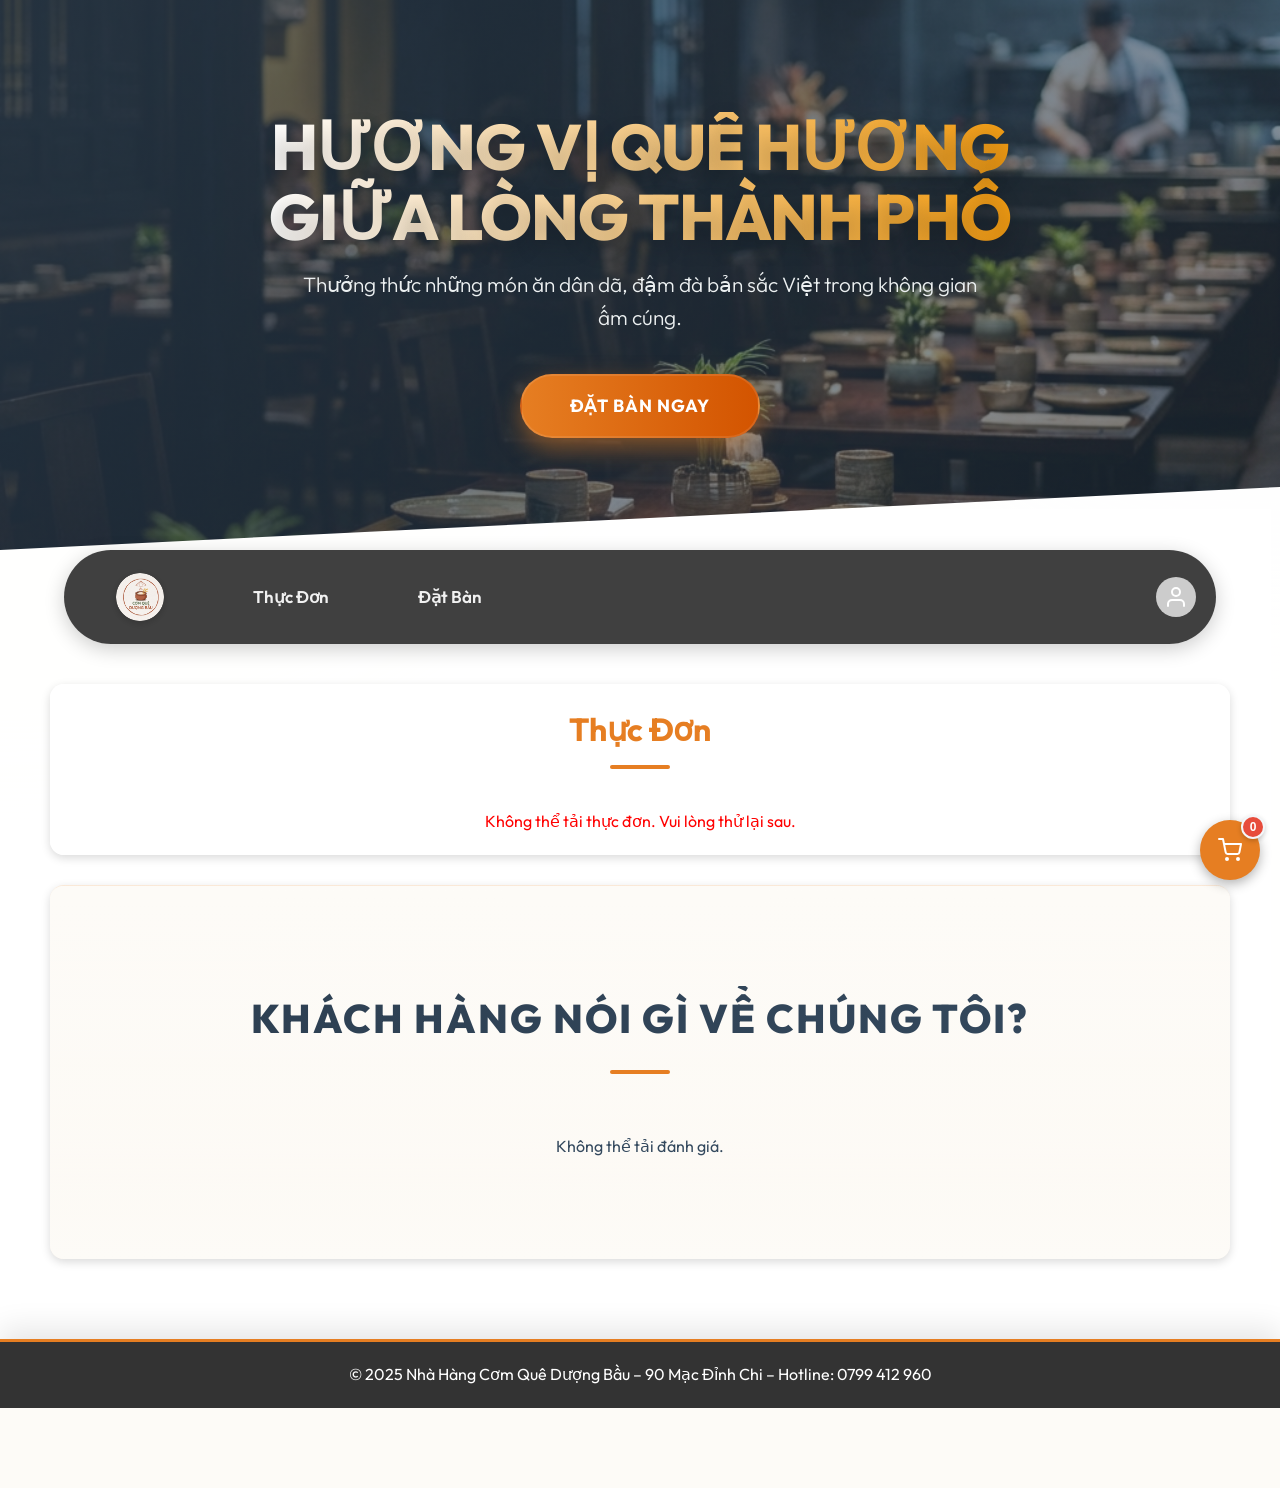
==== commit 7fa750b3: "chore: Auto sync code via Antigravity Workflows" ====
--- a/index.html
+++ b/index.html
@@ -10,6 +10,7 @@
     <meta property="og:type" content="website">
 
     <title>Nhà Hàng Cơm Quê Dượng Bầu</title>
+    <link rel="icon" href="photo/favicon.png" type="image/png">
 
     <link rel="stylesheet" href="style.css?v=15">
 
@@ -30,6 +31,9 @@
 
         <!-- NAVIGATION -->
         <nav class="main-nav">
+            <a href="index.html" class="nav-brand">
+                <img src="photo/favicon.png" alt="Nhà Hàng Cơm Quê Dượng Bầu" style="height: 48px; width: 48px; object-fit: cover; border-radius: 50%; box-shadow: 0 2px 8px rgba(0,0,0,0.2); transition: transform 0.3s ease;" onmouseover="this.style.transform='scale(1.05)'" onmouseout="this.style.transform='scale(1)'">
+            </a>
             <!-- <a href="#menu">Thực Đơn</a>  Removing static links if needed, but keeping simple for now -->
             <a href="#menu">Thực Đơn</a>
             <a href="booking.html">Đặt Bàn</a>
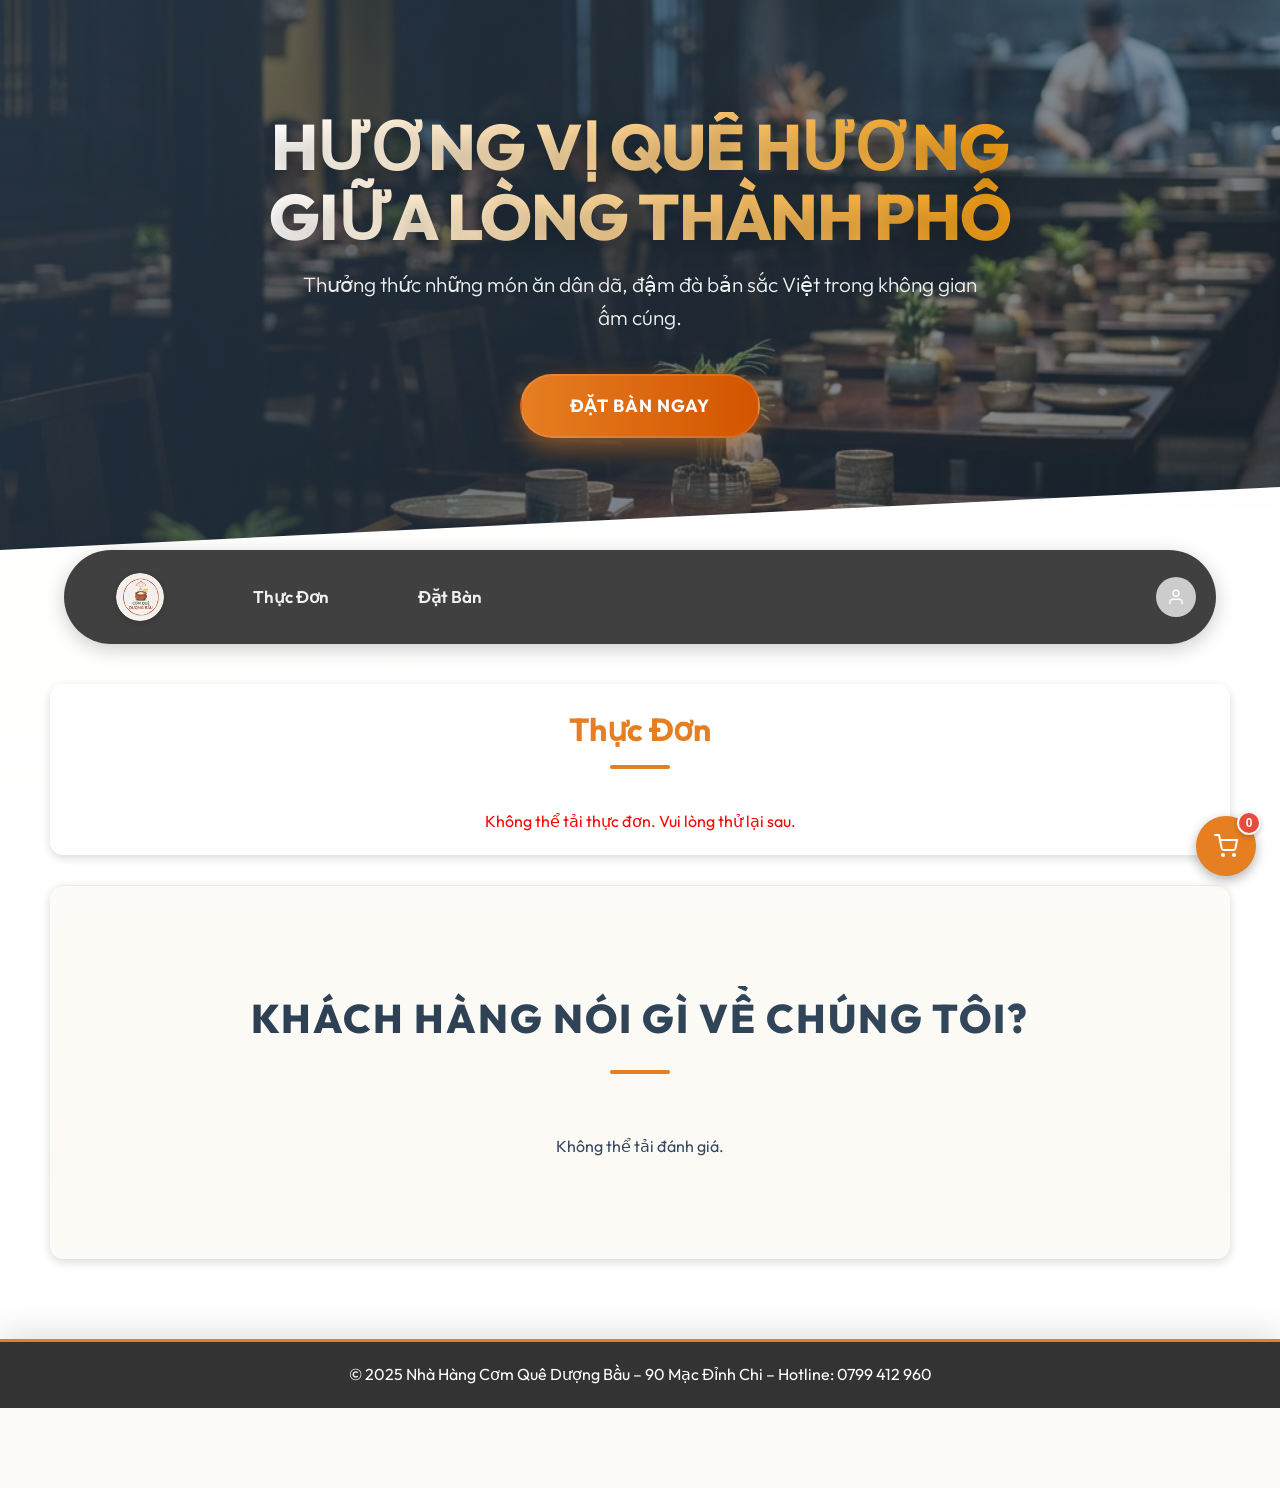
==== commit 5e7d1832: "Harden restaurant app flows" ====
--- a/index.html
+++ b/index.html
@@ -12,7 +12,7 @@
     <title>Nhà Hàng Cơm Quê Dượng Bầu</title>
     <link rel="icon" href="photo/favicon.png" type="image/png">
 
-    <link rel="stylesheet" href="style.css?v=15">
+    <link rel="stylesheet" href="style.css?v=16">
 
     <!-- CSS đã được chuyển sang style.css -->
 </head>
@@ -207,4 +207,4 @@
 
 </body>
 
-</html>+</html>
--- a/style.css
+++ b/style.css
@@ -230,7 +230,7 @@
     border: none;
     border-radius: 12px;
     cursor: pointer;
-    transition: all 0.2s ease;
+    transition: opacity 0.2s ease, transform 0.2s ease, background-color 0.2s ease, color 0.2s ease, border-color 0.2s ease, box-shadow 0.2s ease;
     text-align: center;
     min-height: 44px;
 }
@@ -692,7 +692,7 @@
     border-radius: 25px;
     cursor: pointer;
     display: block;
-    transition: all 0.2s ease;
+    transition: opacity 0.2s ease, transform 0.2s ease, background-color 0.2s ease, color 0.2s ease, border-color 0.2s ease, box-shadow 0.2s ease;
     min-height: 44px;
 }
 
@@ -715,7 +715,7 @@
     width: fit-content;
     display: block;
     margin-left: auto; /* Đẩy sang góc phải */
-    transition: all 0.2s ease;
+    transition: opacity 0.2s ease, transform 0.2s ease, background-color 0.2s ease, color 0.2s ease, border-color 0.2s ease, box-shadow 0.2s ease;
     min-height: 44px;
 }
 
@@ -809,7 +809,7 @@
     justify-content: center;
     font-size: 18px;
     overflow: hidden;
-    transition: all 0.2s;
+    transition: opacity 0.2s, transform 0.2s, background-color 0.2s, color 0.2s, border-color 0.2s, box-shadow 0.2s;
     border: 2px solid transparent; /* Default no border */
 }
 
@@ -867,7 +867,7 @@
     display: flex;
     flex-direction: column;
     overflow: hidden;
-    transition: all 0.3s cubic-bezier(0.175, 0.885, 0.32, 1.275);
+    transition: opacity 0.3s cubic-bezier(0.175, 0.885, 0.32, 1.275), transform 0.3s cubic-bezier(0.175, 0.885, 0.32, 1.275), background-color 0.3s cubic-bezier(0.175, 0.885, 0.32, 1.275), color 0.3s cubic-bezier(0.175, 0.885, 0.32, 1.275), border-color 0.3s cubic-bezier(0.175, 0.885, 0.32, 1.275), box-shadow 0.3s cubic-bezier(0.175, 0.885, 0.32, 1.275);
     border: none;
 }
 
@@ -943,7 +943,7 @@
     background: #fafafa;
     font-family: inherit;
     font-size: 0.95rem;
-    transition: all 0.3s ease;
+    transition: opacity 0.3s ease, transform 0.3s ease, background-color 0.3s ease, color 0.3s ease, border-color 0.3s ease, box-shadow 0.3s ease;
     width: 100%;
 }
 
@@ -967,7 +967,7 @@
     border-radius: 12px;
     font-weight: 600;
     cursor: pointer;
-    transition: all 0.3s ease;
+    transition: opacity 0.3s ease, transform 0.3s ease, background-color 0.3s ease, color 0.3s ease, border-color 0.3s ease, box-shadow 0.3s ease;
 }
 
 .btn-apply-voucher:hover {
@@ -1034,7 +1034,7 @@
     font-size: 1.1rem;
     font-weight: 700;
     cursor: pointer;
-    transition: all 0.3s ease;
+    transition: opacity 0.3s ease, transform 0.3s ease, background-color 0.3s ease, color 0.3s ease, border-color 0.3s ease, box-shadow 0.3s ease;
     margin-top: 10px;
 }
 
@@ -1056,7 +1056,7 @@
     box-shadow: 0 4px 12px rgba(0,0,0,0.15);
     opacity: 0;
     transform: translateY(20px);
-    transition: all 0.3s ease;
+    transition: opacity 0.3s ease, transform 0.3s ease, background-color 0.3s ease, color 0.3s ease, border-color 0.3s ease, box-shadow 0.3s ease;
     z-index: 10000;
     font-size: 14px;
     display: flex;
@@ -1152,7 +1152,7 @@
     font-weight: 600;
     color: #666;
     border-radius: 6px;
-    transition: all 0.2s;
+    transition: opacity 0.2s, transform 0.2s, background-color 0.2s, color 0.2s, border-color 0.2s, box-shadow 0.2s;
 }
 
 .hall-tab.active {
@@ -1193,7 +1193,7 @@
     padding: 25px 10px;
     text-align: center;
     cursor: pointer;
-    transition: all 0.3s ease;
+    transition: opacity 0.3s ease, transform 0.3s ease, background-color 0.3s ease, color 0.3s ease, border-color 0.3s ease, box-shadow 0.3s ease;
     box-shadow: 0 2px 5px rgba(0,0,0,0.05);
     position: relative;
     user-select: none;
@@ -1309,7 +1309,7 @@
     text-decoration: none;
     font-size: 14px;
     font-weight: 500;
-    transition: all 0.3s ease;
+    transition: opacity 0.3s ease, transform 0.3s ease, background-color 0.3s ease, color 0.3s ease, border-color 0.3s ease, box-shadow 0.3s ease;
     box-shadow: 0 2px 4px rgba(0,0,0,0.05);
 }
 
@@ -1345,7 +1345,7 @@
     justify-content: center;
     opacity: 0;
     visibility: hidden;
-    transition: all 0.3s ease;
+    transition: opacity 0.3s ease, transform 0.3s ease, background-color 0.3s ease, color 0.3s ease, border-color 0.3s ease, box-shadow 0.3s ease;
 }
 
 .modal-overlay.show {
@@ -1501,7 +1501,7 @@
     font-weight: 600;
     border-radius: 12px;
     cursor: pointer;
-    transition: all 0.2s;
+    transition: opacity 0.2s, transform 0.2s, background-color 0.2s, color 0.2s, border-color 0.2s, box-shadow 0.2s;
     box-shadow: 0 4px 15px rgba(230, 126, 34, 0.3);
 }
 
@@ -1576,7 +1576,7 @@
     font-weight: 700;
     text-decoration: none;
     border-radius: 50px;
-    transition: all 0.3s ease;
+    transition: opacity 0.3s ease, transform 0.3s ease, background-color 0.3s ease, color 0.3s ease, border-color 0.3s ease, box-shadow 0.3s ease;
     box-shadow: 0 10px 25px rgba(230, 126, 34, 0.5);
     text-transform: uppercase;
     letter-spacing: 1px;
@@ -1667,7 +1667,7 @@
     box-shadow: 0 15px 40px rgba(0,0,0,0.08);
     width: 340px;
     text-align: center; /* Center content within card */
-    transition: all 0.4s ease;
+    transition: opacity 0.4s ease, transform 0.4s ease, background-color 0.4s ease, color 0.4s ease, border-color 0.4s ease, box-shadow 0.4s ease;
     border: 1px solid rgba(0,0,0,0.02);
     position: relative;
     overflow: visible; /* Allow avatar overlap */
@@ -1783,7 +1783,7 @@
     border-radius: 99px;
     font-weight: 600;
     color: #7f8c8d;
-    transition: all 0.2s ease;
+    transition: opacity 0.2s ease, transform 0.2s ease, background-color 0.2s ease, color 0.2s ease, border-color 0.2s ease, box-shadow 0.2s ease;
 }
 
 .floor-tab.active {
@@ -1838,7 +1838,7 @@
     padding: 15px 10px;
     text-align: center;
     cursor: pointer;
-    transition: all 0.2s ease;
+    transition: opacity 0.2s ease, transform 0.2s ease, background-color 0.2s ease, color 0.2s ease, border-color 0.2s ease, box-shadow 0.2s ease;
     display: flex;
     flex-direction: column;
     justify-content: center;
@@ -1976,7 +1976,7 @@
     cursor: pointer;
     border-radius: 8px;
     font-weight: 600;
-    transition: all 0.2s;
+    transition: opacity 0.2s, transform 0.2s, background-color 0.2s, color 0.2s, border-color 0.2s, box-shadow 0.2s;
 }
 
 .floor-tab.active {
@@ -1998,7 +1998,7 @@
     text-align: center;
     cursor: pointer;
     background: white;
-    transition: all 0.2s;
+    transition: opacity 0.2s, transform 0.2s, background-color 0.2s, color 0.2s, border-color 0.2s, box-shadow 0.2s;
     height: 100px;
     display: flex;
     flex-direction: column;
@@ -2092,7 +2092,7 @@
     border: 2px solid #eee;
     color: var(--accent);
     cursor: pointer;
-    transition: all 0.3s cubic-bezier(0.175, 0.885, 0.32, 1.275);
+    transition: opacity 0.3s cubic-bezier(0.175, 0.885, 0.32, 1.275), transform 0.3s cubic-bezier(0.175, 0.885, 0.32, 1.275), background-color 0.3s cubic-bezier(0.175, 0.885, 0.32, 1.275), color 0.3s cubic-bezier(0.175, 0.885, 0.32, 1.275), border-color 0.3s cubic-bezier(0.175, 0.885, 0.32, 1.275), box-shadow 0.3s cubic-bezier(0.175, 0.885, 0.32, 1.275);
     box-shadow: 0 4px 10px rgba(0,0,0,0.05);
 }
 
@@ -2145,17 +2145,29 @@
    USER HEADER TRIGGER
    ========================================= */
 #user-header-trigger {
+    appearance: none;
+    border: 0;
+    background: transparent;
+    color: inherit;
+    font: inherit;
     display: flex;
     align-items: center;
     gap: 12px;
     cursor: pointer;
     position: relative;
-    padding: 6px 10px;
+    width: auto;
+    min-height: 0;
+    padding: 5px 8px 5px 14px;
     border-radius: 40px;
     transition: background 0.2s ease;
     user-select: none;
+    text-align: left;
 }
 #user-header-trigger:hover { background: rgba(255,255,255,0.12); }
+#user-header-trigger:focus-visible {
+    outline: 2px solid rgba(255,255,255,0.75);
+    outline-offset: 3px;
+}
 
 .uht-greeting {
     display: flex;
@@ -2164,14 +2176,15 @@
     line-height: 1.2;
 }
 .uht-label {
-    font-size: 11px;
+    font-size: 10px;
     color: rgba(255,255,255,0.75);
     font-weight: 400;
 }
 .uht-name {
-    font-size: 14px;
+    font-size: 13px;
     color: white;
     font-weight: 700;
+    white-space: nowrap;
 }
 .uht-avatar {
     width: 38px;
@@ -2197,8 +2210,8 @@
     top: calc(100% + 8px);
     right: 0;
     background: white;
-    min-width: 220px;
-    border-radius: 18px;
+    min-width: 222px;
+    border-radius: 14px;
     box-shadow: 0 8px 30px rgba(0,0,0,0.14), 0 0 0 1px rgba(0,0,0,0.04);
     z-index: 10000;
     overflow: hidden;
@@ -2242,6 +2255,8 @@
 
 /* Menu items */
 .pd-item {
+    appearance: none;
+    border: 0;
     display: flex !important;
     align-items: center;
     gap: 12px;
@@ -2255,8 +2270,17 @@
     margin: 0 !important;
     border-radius: 0 !important;
     width: 100%;
+    min-height: 46px;
+    cursor: pointer;
+    font-family: inherit;
+    text-align: left;
+    line-height: 1.2;
 }
 .pd-item:hover { background: #f7f7f7 !important; }
+.pd-item:focus-visible {
+    outline: 2px solid rgba(230,126,34,0.45);
+    outline-offset: -2px;
+}
 
 .pd-item svg { flex-shrink: 0; color: #777; }
 
@@ -2384,3 +2408,225 @@
     from { opacity: 0; transform: translateY(20px) scale(0.97); }
     to   { opacity: 1; transform: translateY(0) scale(1); }
 }
+
+/* =========================================
+   CART POPUP POLISH OVERRIDES
+   ========================================= */
+#floating-cart-container {
+    right: clamp(12px, 3vw, 24px);
+    bottom: clamp(12px, 3vw, 24px);
+    z-index: 1200;
+}
+
+#floating-cart-popup {
+    position: fixed;
+    right: clamp(12px, 3vw, 24px);
+    bottom: 92px;
+    width: min(420px, calc(100vw - 24px));
+    max-height: min(760px, calc(100dvh - 112px));
+    border-radius: 18px;
+    background: #fff;
+    box-shadow: 0 24px 70px rgba(18, 30, 45, 0.24);
+    border: 1px solid rgba(44, 62, 80, 0.08);
+    overflow: hidden;
+    display: flex;
+    flex-direction: column;
+}
+
+#floating-cart-popup.hidden {
+    transform: translateY(18px) scale(0.98);
+}
+
+#floating-cart-popup .cart-header {
+    flex: 0 0 auto;
+    padding: 18px 22px;
+    border-bottom: 1px solid #edf0f3;
+}
+
+#floating-cart-popup .cart-header h3 {
+    font-size: 1.25rem;
+    color: #213142;
+}
+
+#floating-cart-popup .close-cart {
+    width: 36px;
+    height: 36px;
+    display: inline-flex;
+    align-items: center;
+    justify-content: center;
+    border-radius: 50%;
+    color: #213142;
+    transition: background 0.15s ease, color 0.15s ease;
+}
+
+#floating-cart-popup .close-cart:hover {
+    background: #f2f4f7;
+    color: var(--primary);
+}
+
+#floating-cart-popup .cart-body {
+    flex: 0 0 auto;
+    max-height: 180px;
+    min-height: 76px;
+    overflow-y: auto;
+    padding: 14px 22px;
+    scrollbar-width: thin;
+    scrollbar-color: #c8cdd3 transparent;
+}
+
+#floating-cart-popup .cart-body::-webkit-scrollbar,
+#floating-cart-popup .cart-footer::-webkit-scrollbar {
+    width: 8px;
+}
+
+#floating-cart-popup .cart-body::-webkit-scrollbar-thumb,
+#floating-cart-popup .cart-footer::-webkit-scrollbar-thumb {
+    background: #c8cdd3;
+    border-radius: 999px;
+}
+
+#floating-cart-popup .cart-item {
+    display: grid;
+    grid-template-columns: 1fr auto;
+    align-items: center;
+    gap: 12px;
+    padding: 10px 0;
+    margin: 0;
+    border-bottom: 1px solid #edf0f3;
+}
+
+#floating-cart-popup .cart-item span {
+    min-width: 0;
+    color: #263746;
+    font-weight: 600;
+    line-height: 1.35;
+}
+
+#floating-cart-popup .cart-item button {
+    min-height: 34px;
+    padding: 6px 10px;
+    border-radius: 8px;
+    background: #fff2ef;
+    color: #c0392b;
+    font-weight: 700;
+}
+
+#floating-cart-popup .cart-item button:hover {
+    background: #e74c3c;
+    color: #fff;
+}
+
+#cart-items:empty::after {
+    content: "Giỏ hàng đang trống";
+    display: flex;
+    min-height: 72px;
+    align-items: center;
+    justify-content: center;
+    color: #8a96a3;
+    font-weight: 600;
+}
+
+#floating-cart-popup .cart-footer {
+    flex: 1 1 auto;
+    min-height: 0;
+    overflow-y: auto;
+    padding: 18px 22px 22px;
+    background: #fff;
+    border-top: 1px solid #edf0f3;
+}
+
+#floating-cart-popup.cart-empty .cart-footer {
+    display: none;
+}
+
+#floating-cart-popup.cart-empty {
+    max-height: none;
+}
+
+#floating-cart-popup .voucher-box.premium-form-group {
+    display: grid;
+    grid-template-columns: minmax(0, 1fr) 96px;
+    gap: 10px;
+    margin-bottom: 8px;
+}
+
+#floating-cart-popup .premium-form-group input,
+#floating-cart-popup .premium-form-group textarea {
+    min-height: 46px;
+    margin: 0;
+    border: 1px solid #e4e8ed;
+    background: #fff;
+    border-radius: 12px;
+    color: #243444;
+}
+
+#floating-cart-popup .premium-form-group textarea {
+    min-height: 70px;
+    resize: vertical;
+}
+
+#floating-cart-popup .btn-apply-voucher {
+    min-height: 46px;
+    padding: 8px 12px;
+    border-radius: 12px;
+    line-height: 1.15;
+    white-space: nowrap;
+}
+
+#floating-cart-popup .premium-context {
+    margin: 14px 0;
+    padding: 14px 0;
+    border-top: 1px solid #edf0f3;
+    border-bottom: 1px solid #edf0f3;
+}
+
+#floating-cart-popup .radio-group {
+    gap: 16px;
+    flex-wrap: wrap;
+    margin-bottom: 14px;
+}
+
+#floating-cart-popup .premium-radio {
+    min-height: 32px;
+}
+
+#floating-cart-popup .premium-radio input[type="radio"] {
+    flex: 0 0 auto;
+    margin: 0;
+}
+
+#floating-cart-popup .premium-total {
+    margin: 12px 0 16px;
+    padding: 12px 0;
+    border-bottom: 1px solid #edf0f3;
+    font-size: 1.1rem;
+}
+
+#floating-cart-popup .premium-payment h4 {
+    margin-bottom: 12px;
+}
+
+#floating-cart-popup .btn-checkout-premium {
+    width: 100%;
+    min-height: 48px;
+    margin: 4px 0 0;
+    border-radius: 14px;
+    display: block;
+    box-shadow: 0 10px 24px rgba(230, 126, 34, 0.24);
+}
+
+@media (max-width: 560px) {
+    #floating-cart-popup {
+        inset: auto 10px 84px 10px;
+        width: auto;
+        max-height: calc(100dvh - 104px);
+        border-radius: 16px;
+    }
+
+    #floating-cart-popup .cart-header,
+    #floating-cart-popup .cart-body,
+    #floating-cart-popup .cart-footer {
+        padding-left: 16px;
+        padding-right: 16px;
+    }
+}
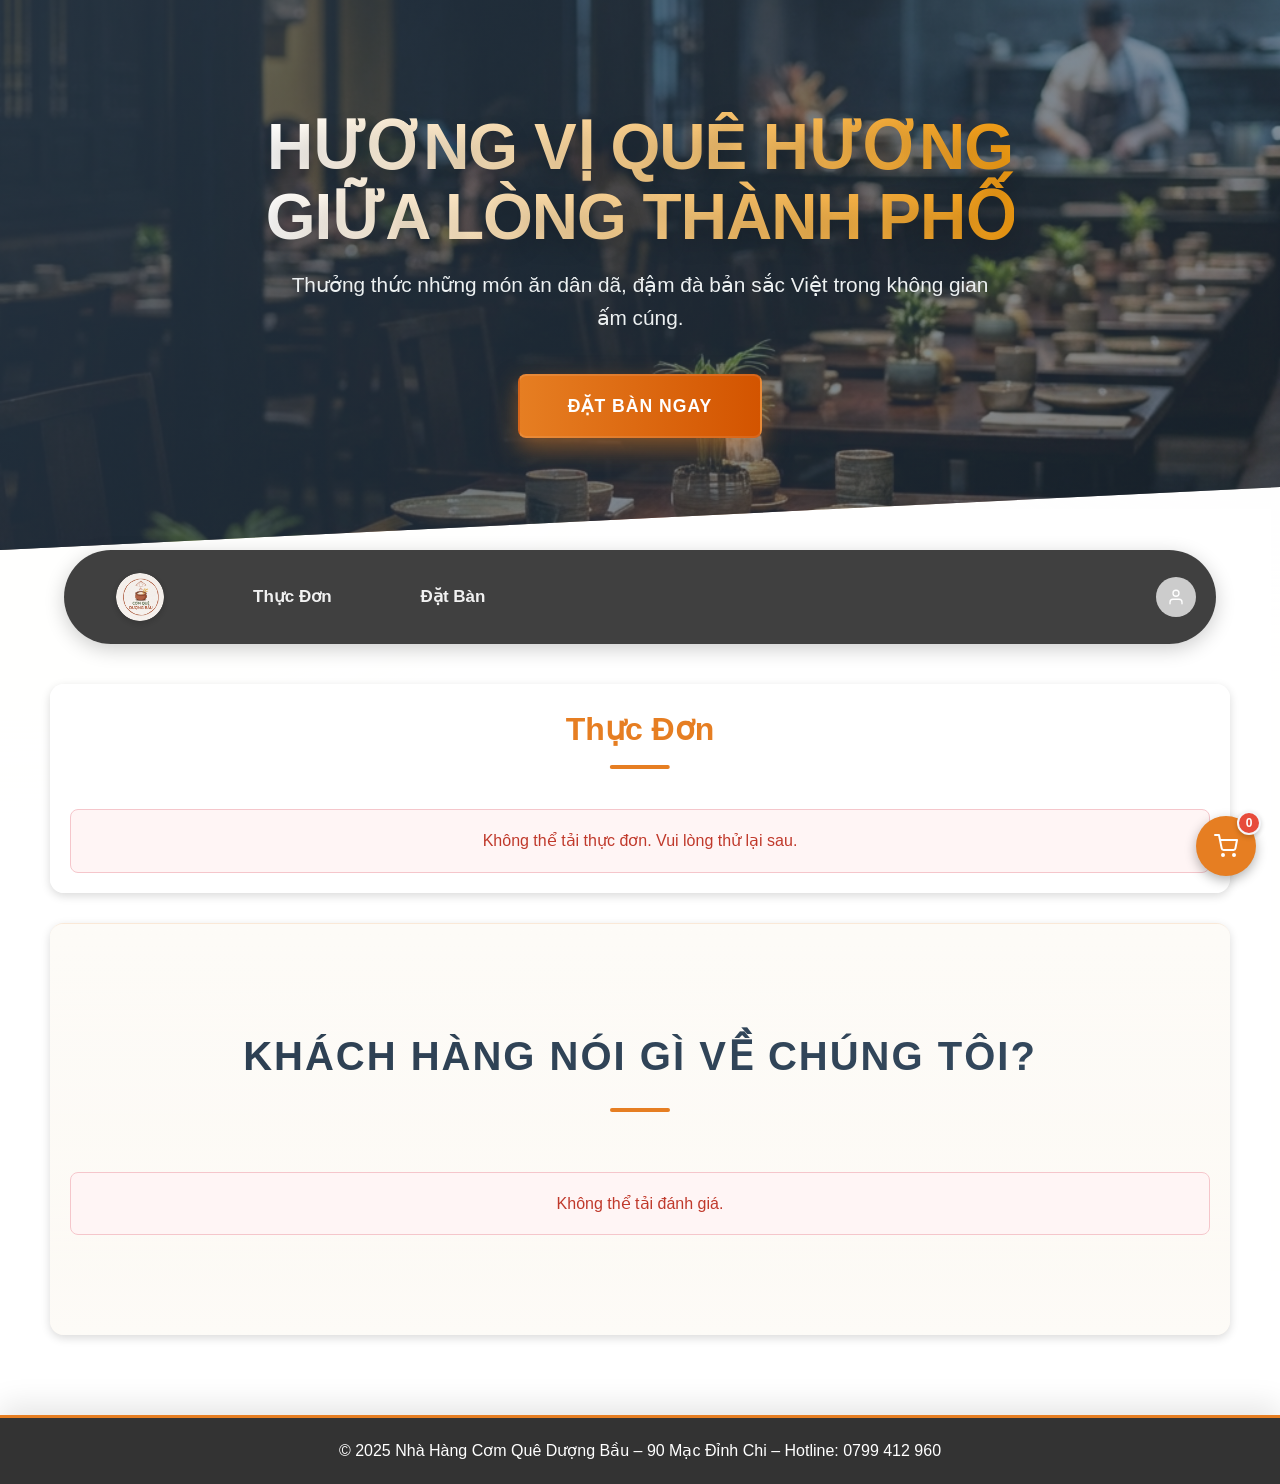
==== commit d9ce10c2: "chore: harden restaurant app and smoke tests" ====
--- a/index.html
+++ b/index.html
@@ -32,7 +32,7 @@
         <!-- NAVIGATION -->
         <nav class="main-nav">
             <a href="index.html" class="nav-brand">
-                <img src="photo/favicon.png" alt="Nhà Hàng Cơm Quê Dượng Bầu" style="height: 48px; width: 48px; object-fit: cover; border-radius: 50%; box-shadow: 0 2px 8px rgba(0,0,0,0.2); transition: transform 0.3s ease;" onmouseover="this.style.transform='scale(1.05)'" onmouseout="this.style.transform='scale(1)'">
+                <img src="photo/favicon.png" alt="Nhà Hàng Cơm Quê Dượng Bầu" class="nav-logo-img">
             </a>
             <!-- <a href="#menu">Thực Đơn</a>  Removing static links if needed, but keeping simple for now -->
             <a href="#menu">Thực Đơn</a>
@@ -45,7 +45,7 @@
         <div class="container">
 
             <!-- MENU -->
-            <section id="menu" class="section-box">
+            <section id="menu" class="section-box customer-menu-section">
                 <h2>Thực Đơn</h2>
                 <div class="menu-grid" id="public-menu-grid">
                     <p style="text-align:center; width:100%; grid-column:1/-1;">Đang tải thực đơn...</p>
@@ -54,7 +54,7 @@
             </section>
 
             <!-- REVIEWS SECTION -->
-            <section id="reviews" class="section-box">
+            <section id="reviews" class="section-box customer-reviews-section">
                 <h2>Khách Hàng Nói Gì Về Chúng Tôi?</h2>
                 <div class="reviews-grid" id="featured-reviews-grid">
                     <div class="spinner"></div> Đang tải đánh giá...
@@ -77,10 +77,10 @@
 
     <!-- FLOATING CART WIDGET -->
     <div id="floating-cart-container">
-        <div id="floating-cart-popup" class="hidden">
+        <div id="floating-cart-popup" class="hidden customer-cart-panel">
             <div class="cart-header">
                 <h3>Giỏ Hàng</h3>
-                <span class="close-cart" onclick="toggleCart()">&times;</span>
+                <span class="close-cart" data-action="toggle-cart">&times;</span>
             </div>
             <div id="cart-items" class="cart-body"></div>
 
@@ -88,14 +88,14 @@
                 <div class="voucher-box premium-form-group">
                     <label for="voucher-input" style="display:none;">Mã giảm giá</label>
                     <input type="text" id="voucher-input" placeholder="Nhập mã giảm giá...">
-                    <button onclick="checkVoucher()" class="btn-apply-voucher">Áp dụng</button>
+                    <button type="button" data-action="check-voucher" class="btn-apply-voucher">Áp dụng</button>
                 </div>
                 <div id="voucher-msg" class="voucher-msg"></div>
 
                 <div class="order-context premium-context">
                     <div class="radio-group">
-                        <label class="premium-radio"><input type="radio" name="order_type" value="delivery" checked onchange="toggleOrderType()"> <span>Giao hàng</span></label>
-                        <label class="premium-radio"><input type="radio" name="order_type" value="dine_in" onchange="toggleOrderType()"> <span>Tại bàn</span></label>
+                        <label class="premium-radio"><input type="radio" name="order_type" value="delivery" checked> <span>Giao hàng</span></label>
+                        <label class="premium-radio"><input type="radio" name="order_type" value="dine_in"> <span>Tại bàn</span></label>
                     </div>
 
                     <div id="delivery_info" class="premium-form-group">
@@ -124,11 +124,11 @@
                     </div>
                 </div>
 
-                <button id="checkout-btn" class="btn-checkout-premium" onclick="checkout()">Thanh toán ngay</button>
-            </div>
-        </div>
-
-        <button id="floating-cart-btn" onclick="toggleCart()">
+                <button id="checkout-btn" class="btn-checkout-premium" data-action="checkout">Thanh toán ngay</button>
+            </div>
+        </div>
+
+        <button id="floating-cart-btn" data-action="toggle-cart">
             <svg xmlns="http://www.w3.org/2000/svg" width="24" height="24" viewBox="0 0 24 24" fill="none"
                 stroke="currentColor" stroke-width="2" stroke-linecap="round" stroke-linejoin="round">
                 <circle cx="9" cy="21" r="1"></circle>
@@ -140,9 +140,9 @@
     </div>
 
     <!-- QR PAYMENT MODAL -->
-    <div id="qr-payment-modal" class="modal-overlay hidden">
-        <div class="modal-content">
-            <span class="close-modal" onclick="closeQrModal()">&times;</span>
+    <div id="qr-payment-modal" class="modal-overlay hidden customer-payment-modal">
+        <div class="modal-content customer-payment-panel">
+            <span class="close-modal" data-action="close-qr-modal">&times;</span>
             <div class="modal-header">
                 <h2>Thanh Toán QR</h2>
                 <p>Quét mã để thanh toán ngay</p>
@@ -163,7 +163,7 @@
                         <span class="label">Nội dung chuyển khoản:</span>
                         <div class="copy-box">
                             <span class="value" id="qr-content">...</span>
-                            <button class="copy-btn" onclick="copyToClipboard('qr-content')">
+                            <button class="copy-btn" data-copy-target="qr-content">
                                 <svg xmlns="http://www.w3.org/2000/svg" width="16" height="16" viewBox="0 0 24 24"
                                     fill="none" stroke="currentColor" stroke-width="2" stroke-linecap="round"
                                     stroke-linejoin="round">
@@ -182,8 +182,21 @@
             </div>
 
             <div class="modal-footer">
-                <button class="btn-finish" onclick="closeQrModal()">Hoàn Tất Thanh Toán</button>
-            </div>
+                <button class="btn-finish" data-action="close-qr-modal">Hoàn Tất Thanh Toán</button>
+            </div>
+        </div>
+    </div>
+
+    <!-- THANK YOU MODAL -->
+    <div id="thank-you-modal" class="modal-overlay hidden customer-thank-you-modal" role="dialog" aria-modal="true" aria-labelledby="thank-you-title">
+        <div class="modal-content thank-you-content customer-thank-you-panel">
+            <div class="thank-you-icon">🎉</div>
+            <h2 id="thank-you-title" class="thank-you-title">Cảm Ơn Quý Khách!</h2>
+            <p class="thank-you-message">Đơn hàng của bạn đã được thanh toán thành công.<br>Chúng tôi sẽ chuẩn bị món ăn ngay!</p>
+            <div class="thank-you-divider"></div>
+            <p class="thank-you-brand">🍲 Nhà Hàng Cơm Quê Dượng Bầu</p>
+            <p class="thank-you-slogan">Ẩm thực quê nhà – Đậm vị thân thương</p>
+            <button class="btn-finish thank-you-btn" data-action="close-thank-you-modal">Đóng</button>
         </div>
     </div>
 
@@ -195,14 +208,6 @@
     <script src="js/payment.js?v=3.0"></script>
     <script src="js/reviews.js?v=3.0"></script>
 
-
-    <script>
-        document.addEventListener('DOMContentLoaded', function () {
-            // Render Header User Info
-            renderUserHeader();
-        });
-    </script>
-
     <!-- Profile Modal Removed (Moved to profile.html) -->
 
 </body>
--- a/style.css
+++ b/style.css
@@ -1,4 +1,3 @@
-@import url('https://fonts.googleapis.com/css2?family=Outfit:wght@300;400;500;600;700&display=swap');
 
 /* =========================================
    GLOBAL VARIABLES & RESET
@@ -14,6 +13,24 @@
     --success: #27ae60;
     --danger: #c0392b;
     --warning: #f39c12;
+    --border-subtle: #e9edf2;
+    --surface-muted: #f8fafc;
+    --focus-ring: rgba(230, 126, 34, 0.28);
+    --radius-sm: 8px;
+    --radius-md: 12px;
+    --radius-lg: 18px;
+    --radius-xl: 24px;
+    --shadow-soft: 0 8px 24px rgba(15, 23, 42, 0.08);
+    --shadow-lifted: 0 18px 48px rgba(15, 23, 42, 0.16);
+    --space-1: 4px;
+    --space-2: 8px;
+    --space-3: 12px;
+    --space-4: 16px;
+    --space-5: 20px;
+    --space-6: 24px;
+    --space-8: 32px;
+    --container-max: 1200px;
+    --admin-sidebar-width: 250px;
     --radius: 12px;
     --shadow: 0 4px 12px rgba(0,0,0,0.08);
 }
@@ -32,6 +49,42 @@
     -webkit-font-smoothing: antialiased;
     min-height: 100vh;
     position: relative;
+}
+
+.nav-logo-img {
+    height: 48px;
+    width: 48px;
+    object-fit: cover;
+    border-radius: 50%;
+    box-shadow: 0 2px 8px rgba(0, 0, 0, 0.2);
+    transition: transform 0.3s ease;
+}
+
+.nav-logo-img:hover {
+    transform: scale(1.05);
+}
+
+.state-message {
+    width: 100%;
+    padding: 18px 20px;
+    border: 1px solid #eee;
+    border-radius: 8px;
+    background: #fff;
+    color: var(--text-light);
+    text-align: center;
+    font-weight: 500;
+}
+
+.state-error {
+    border-color: #f5c6cb;
+    background: #fff5f5;
+    color: var(--danger);
+}
+
+.state-empty {
+    border-color: #f1e3d3;
+    background: #fffaf5;
+    color: #8a6d3b;
 }
 
 /* Performance Optimization: Fixed background layer */
@@ -55,6 +108,44 @@
 a { text-decoration: none; color: inherit; transition: 0.3s; }
 ul { list-style: none; }
 img { display: block; max-width: 100%; }
+
+/* =========================================
+   SHARED RESPONSIVE UI FOUNDATION
+   ========================================= */
+html,
+body {
+    overflow-x: hidden;
+}
+
+button,
+input,
+select,
+textarea {
+    font: inherit;
+}
+
+button,
+a,
+input,
+select,
+textarea {
+    outline-color: var(--primary);
+}
+
+:focus-visible {
+    outline: 3px solid var(--focus-ring);
+    outline-offset: 2px;
+}
+
+.container {
+    width: min(100% - 32px, var(--container-max));
+}
+
+.ui-scroll-x {
+    width: 100%;
+    overflow-x: auto;
+    -webkit-overflow-scrolling: touch;
+}
 
 /* =========================================
    HEADER & NAVIGATION
@@ -2465,9 +2556,8 @@
 }
 
 #floating-cart-popup .cart-body {
-    flex: 0 0 auto;
-    max-height: 180px;
-    min-height: 76px;
+    flex: 1 1 auto;
+    min-height: 60px;
     overflow-y: auto;
     padding: 14px 22px;
     scrollbar-width: thin;
@@ -2527,9 +2617,8 @@
 }
 
 #floating-cart-popup .cart-footer {
-    flex: 1 1 auto;
-    min-height: 0;
-    overflow-y: auto;
+    flex: 0 0 auto;
+    overflow-y: visible;
     padding: 18px 22px 22px;
     background: #fff;
     border-top: 1px solid #edf0f3;
@@ -2630,3 +2719,945 @@
         padding-right: 16px;
     }
 }
+
+/* =========================================
+   THANK YOU MODAL
+   ========================================= */
+.thank-you-content {
+    text-align: center;
+    padding: 40px 30px;
+    max-width: 400px;
+}
+
+.thank-you-icon {
+    font-size: 64px;
+    margin-bottom: 10px;
+    animation: bounceIn 0.6s ease;
+}
+
+@keyframes bounceIn {
+    0%   { transform: scale(0); opacity: 0; }
+    50%  { transform: scale(1.2); }
+    100% { transform: scale(1); opacity: 1; }
+}
+
+.thank-you-title {
+    font-size: 1.8rem;
+    color: var(--accent);
+    margin-bottom: 10px;
+    font-weight: 800;
+}
+
+.thank-you-message {
+    color: var(--text-light);
+    font-size: 1rem;
+    line-height: 1.6;
+    margin-bottom: 20px;
+}
+
+.thank-you-divider {
+    width: 60px;
+    height: 3px;
+    background: var(--primary);
+    margin: 0 auto 20px;
+    border-radius: 2px;
+}
+
+.thank-you-brand {
+    font-size: 1.15rem;
+    font-weight: 700;
+    color: var(--accent);
+    margin-bottom: 4px;
+}
+
+.thank-you-slogan {
+    font-size: 0.9rem;
+    color: var(--text-light);
+    font-style: italic;
+    margin-bottom: 25px;
+}
+
+.thank-you-btn {
+    max-width: 200px;
+    margin: 0 auto;
+    display: block;
+}
+
+/* =========================================
+   SHARED RESPONSIVE UI FOUNDATION OVERRIDES
+   ========================================= */
+.container {
+    width: min(100% - 32px, var(--container-max));
+}
+
+.ui-toolbar {
+    display: flex;
+    flex-wrap: wrap;
+    align-items: center;
+    gap: var(--space-3);
+}
+
+.ui-control,
+.form-control,
+.premium-form-group input,
+.premium-form-group textarea,
+.booking-filter input,
+.booking-filter select {
+    min-height: 44px;
+    border: 1px solid var(--border-subtle);
+    border-radius: var(--radius-sm);
+    background: #fff;
+    color: var(--text-main);
+}
+
+.ui-button,
+.btn-search,
+.btn-add,
+.btn-save,
+.btn-checkout-premium,
+.cta-button,
+.add-to-cart {
+    min-height: 44px;
+    border-radius: var(--radius-sm);
+    font-weight: 700;
+}
+
+.ui-card {
+    background: var(--bg-card);
+    border: 1px solid var(--border-subtle);
+    border-radius: var(--radius-lg);
+    box-shadow: var(--shadow-soft);
+}
+
+.ui-modal-panel {
+    max-width: min(92vw, 640px);
+    max-height: min(88vh, 760px);
+    overflow: auto;
+}
+
+.table-container {
+    overflow-x: auto;
+    -webkit-overflow-scrolling: touch;
+}
+
+.table-container > table,
+.ui-scroll-x > table {
+    min-width: 720px;
+}
+
+@media (max-width: 1023px) {
+    .section-box {
+        padding: 28px;
+        border-radius: var(--radius-lg);
+    }
+
+    nav.main-nav {
+        width: min(100% - 24px, var(--container-max));
+        gap: var(--space-2);
+    }
+}
+
+@media (max-width: 767px) {
+    .container {
+        width: min(100% - 24px, var(--container-max));
+        margin: 28px auto;
+        padding: 0;
+    }
+
+    .section-box {
+        padding: 22px 16px;
+        margin-bottom: 28px;
+        border-radius: var(--radius-md);
+    }
+
+    nav.main-nav {
+        position: sticky;
+        top: 8px;
+        justify-content: flex-start;
+        overflow-x: auto;
+        padding: 10px 12px;
+        border-radius: 18px;
+        gap: 8px;
+    }
+
+    nav.main-nav a {
+        flex: 0 0 auto;
+        min-height: 40px;
+        padding: 8px 12px;
+        font-size: 0.95rem;
+        white-space: nowrap;
+    }
+}
+
+/* =========================================
+   CUSTOMER HOMEPAGE / CART / PAYMENT POLISH
+   ========================================= */
+.customer-menu-section .menu-grid,
+.customer-reviews-section .reviews-grid {
+    align-items: stretch;
+}
+
+.customer-menu-section .menu-grid {
+    grid-auto-rows: 1fr;
+}
+
+.customer-menu-section .menu-item {
+    display: flex;
+    flex-direction: column;
+    height: 100%;
+    border-color: var(--border-subtle);
+    border-radius: var(--radius-lg);
+    box-shadow: var(--shadow-soft);
+}
+
+.customer-menu-section .menu-item img {
+    aspect-ratio: 4 / 3;
+    height: auto;
+    min-height: 180px;
+    max-height: 220px;
+    object-fit: cover;
+}
+
+.customer-menu-section .menu-item p {
+    flex: 1 1 auto;
+}
+
+.customer-menu-section .menu-info {
+    display: flex;
+    flex: 1;
+    flex-direction: column;
+    gap: var(--space-2);
+}
+
+.customer-menu-section .menu-info .add-to-cart,
+.customer-menu-section .menu-item > .add-to-cart {
+    margin-top: auto;
+}
+
+#floating-cart-popup.customer-cart-panel {
+    max-height: min(82vh, 760px);
+    display: flex;
+    flex-direction: column;
+}
+
+#floating-cart-popup.customer-cart-panel .cart-body {
+    flex: 0 1 auto;
+    min-height: 80px;
+    overflow-y: auto;
+}
+
+#floating-cart-popup.customer-cart-panel .cart-footer {
+    flex: 1 1 auto;
+    min-height: 0;
+    max-height: min(58vh, 520px);
+    overflow-y: auto;
+}
+
+.customer-payment-modal,
+.customer-thank-you-modal {
+    padding: 18px;
+}
+
+.customer-payment-panel,
+.customer-thank-you-panel {
+    max-height: min(88vh, 760px);
+    overflow: auto;
+}
+
+.customer-payment-panel .qr-container {
+    max-width: 280px;
+    margin-inline: auto;
+}
+
+.customer-payment-panel .qr-image {
+    width: min(100%, 260px);
+    height: auto;
+}
+
+@media (max-width: 767px) {
+    #floating-cart-container {
+        right: 14px;
+        bottom: 14px;
+        left: 14px;
+        pointer-events: none;
+    }
+
+    #floating-cart-btn,
+    #floating-cart-popup.customer-cart-panel {
+        pointer-events: auto;
+    }
+
+    #floating-cart-btn {
+        margin-left: auto;
+    }
+
+    #floating-cart-popup.customer-cart-panel {
+        position: fixed;
+        left: 12px;
+        right: 12px;
+        bottom: 12px;
+        width: auto;
+        max-width: none;
+        max-height: calc(100dvh - 24px);
+        border-radius: 18px;
+    }
+
+    #floating-cart-popup.customer-cart-panel .cart-body {
+        flex: 0 1 auto;
+        min-height: 72px;
+    }
+
+    #floating-cart-popup.customer-cart-panel .cart-footer {
+        flex: 1 1 auto;
+        min-height: 0;
+        max-height: calc(100dvh - 190px);
+        overflow-y: auto;
+    }
+}
+
+@media (max-width: 480px) {
+    .customer-payment-modal,
+    .customer-thank-you-modal {
+        align-items: flex-end;
+        padding: 10px;
+    }
+
+    .customer-payment-panel,
+    .customer-thank-you-panel {
+        width: 100%;
+        max-width: 100%;
+        max-height: calc(100dvh - 20px);
+        border-radius: 18px;
+        padding: 20px 16px;
+    }
+
+    .customer-payment-panel .payment-details .detail-row {
+        align-items: flex-start;
+        flex-direction: column;
+        gap: 6px;
+    }
+}
+
+/* =========================================
+   BOOKING FLOW RESPONSIVE POLISH
+   ========================================= */
+.booking-layout {
+    display: grid;
+    grid-template-columns: minmax(0, 1.35fr) minmax(320px, 0.65fr);
+    gap: var(--space-6);
+    align-items: start;
+}
+
+.booking-left-col,
+.booking-right-col {
+    min-width: 0;
+}
+
+.booking-left-col {
+    width: 100%;
+}
+
+.booking-right-col {
+    position: sticky;
+    top: 96px;
+    max-height: calc(100vh - 112px);
+    overflow-y: auto;
+    overscroll-behavior: contain;
+}
+
+.booking-right-col .booking-confirm-form {
+    position: static;
+    margin-top: 0;
+}
+
+.booking-filter {
+    display: grid;
+    grid-template-columns: repeat(3, minmax(160px, 1fr));
+    gap: var(--space-3);
+}
+
+.booking-filter .filter-group {
+    min-width: 0;
+}
+
+.booking-grid,
+.table-grid {
+    grid-template-columns: repeat(auto-fit, minmax(130px, 1fr));
+}
+
+.booking-table-item,
+.table-box {
+    min-height: 112px;
+    height: auto;
+    border-radius: var(--radius-md);
+}
+
+.floor-tabs-container {
+    display: flex;
+    gap: var(--space-2);
+    overflow-x: auto;
+    flex-wrap: nowrap;
+    max-width: 100%;
+    -webkit-overflow-scrolling: touch;
+}
+
+.floor-tab {
+    flex: 0 0 auto;
+    white-space: nowrap;
+}
+
+.booking-confirm-form .form-row {
+    display: grid;
+    grid-template-columns: repeat(2, minmax(0, 1fr));
+    gap: var(--space-3);
+}
+
+.booking-confirm-form .form-group {
+    min-width: 0;
+}
+
+.booking-preorder-toggle {
+    margin: 20px 0;
+    padding: 15px;
+    background: #f9f9f9;
+    border: 1px solid #eee;
+    border-radius: var(--radius-sm);
+}
+
+.booking-preorder-label {
+    display: flex;
+    align-items: center;
+    min-height: 44px;
+    color: var(--accent);
+    font-weight: 700;
+    cursor: pointer;
+}
+
+.booking-preorder-checkbox {
+    width: 24px;
+    height: 24px;
+    margin-right: 10px;
+    flex: 0 0 auto;
+}
+
+.booking-preorder-section {
+    margin-top: 15px;
+}
+
+.booking-menu-list {
+    max-height: 220px;
+    overflow-y: auto;
+    padding: 10px;
+    margin-bottom: 15px;
+    background: #fff;
+    border: 1px solid #ccc;
+    border-radius: var(--radius-sm);
+}
+
+.booking-payment-details {
+    background: var(--light-bg);
+    padding: 15px;
+    border-radius: var(--radius-sm);
+    margin-bottom: 15px;
+}
+
+.booking-qr-image {
+    max-width: 250px;
+    background: #fff;
+    padding: 10px;
+    border-radius: 10px;
+    margin: 15px 0;
+}
+
+@media (max-width: 1023px) {
+    .booking-layout {
+        grid-template-columns: 1fr;
+    }
+
+    .booking-right-col {
+        position: static;
+        max-height: none;
+        overflow: visible;
+    }
+}
+
+@media (max-width: 767px) {
+    .booking-filter {
+        grid-template-columns: 1fr;
+    }
+
+    .booking-confirm-form {
+        padding: 18px 16px;
+        padding-bottom: calc(88px + env(safe-area-inset-bottom, 0px));
+        border-radius: var(--radius-md);
+    }
+
+    .booking-confirm-form .form-row {
+        grid-template-columns: 1fr;
+    }
+
+    #booking-menu-list {
+        max-height: 260px;
+    }
+
+    #btn-submit-booking {
+        width: 100%;
+        position: sticky;
+        bottom: calc(10px + env(safe-area-inset-bottom, 0px));
+        z-index: 4;
+    }
+}
+
+/* =========================================
+   AUTH AND PROFILE RESPONSIVE POLISH
+   ========================================= */
+.auth-wrapper {
+    width: min(100% - 32px, 980px);
+}
+
+.auth-card {
+    max-width: 460px;
+    margin-inline: auto;
+}
+
+.profile-hero + .profile-nav + .profile-container {
+    width: min(100% - 32px, 1180px);
+    max-width: 1180px;
+    display: grid;
+    grid-template-columns: minmax(0, 280px) minmax(0, 1fr);
+    padding: 0;
+}
+
+.profile-hero + .profile-nav + .profile-container .profile-content,
+.profile-hero + .profile-nav + .profile-container .profile-sidebar {
+    min-width: 0;
+}
+
+.profile-review-panel,
+.profile-order-panel {
+    width: min(92vw, 600px) !important;
+    max-width: 600px !important;
+    max-height: 88vh;
+    overflow: auto;
+}
+
+@media (max-width: 1023px) {
+    .profile-hero + .profile-nav + .profile-container {
+        grid-template-columns: 1fr;
+    }
+
+    .profile-hero + .profile-nav + .profile-container .profile-sidebar {
+        position: static;
+        width: 100%;
+    }
+
+    .profile-hero + .profile-nav + .profile-container .sidebar-menu {
+        display: grid;
+        grid-template-columns: repeat(2, minmax(0, 1fr));
+        gap: var(--space-2);
+    }
+
+    .profile-hero + .profile-nav + .profile-container .sidebar-btn {
+        margin-bottom: 0;
+    }
+}
+
+@media (max-width: 767px) {
+    .auth-page {
+        min-height: 100vh;
+    }
+
+    .auth-wrapper {
+        width: min(100% - 24px, 460px);
+        padding-block: 24px;
+    }
+
+    .auth-brand {
+        text-align: center;
+    }
+
+    .auth-card {
+        width: 100%;
+        border-radius: 18px;
+    }
+
+    .profile-nav {
+        overflow-x: auto;
+        justify-content: flex-start;
+    }
+
+    .profile-hero + .profile-nav + .profile-container {
+        width: min(100% - 24px, 720px);
+    }
+
+    .profile-hero + .profile-nav + .profile-container .sidebar-menu {
+        grid-template-columns: 1fr;
+    }
+
+    .profile-hero + .profile-nav + .profile-container .profile-summary-grid {
+        grid-template-columns: 1fr;
+    }
+}
+
+@media (max-width: 480px) {
+    .profile-review-panel,
+    .profile-order-panel {
+        width: calc(100vw - 20px) !important;
+        max-width: calc(100vw - 20px) !important;
+        margin: 10px auto;
+        padding: 20px 16px !important;
+        border-radius: 18px !important;
+    }
+}
+
+/* =========================================
+   PREORDER DRAWER UX (GIAI ĐOẠN 1)
+   ========================================= */
+.drawer-overlay {
+    position: fixed;
+    inset: 0;
+    background-color: rgba(15, 23, 42, 0.4);
+    backdrop-filter: blur(4px);
+    -webkit-backdrop-filter: blur(4px);
+    z-index: 9999;
+    opacity: 0;
+    visibility: hidden;
+    transition: opacity 0.4s ease, visibility 0.4s ease;
+}
+
+.drawer-overlay.active {
+    opacity: 1;
+    visibility: visible;
+}
+
+.drawer-content {
+    position: fixed;
+    top: 0;
+    right: 0;
+    bottom: 0;
+    width: 480px;
+    max-width: 100%;
+    background-color: #ffffff;
+    box-shadow: -12px 0 40px rgba(0, 0, 0, 0.15);
+    display: flex;
+    flex-direction: column;
+    transform: translateX(100%);
+    transition: transform 0.4s cubic-bezier(0.16, 1, 0.3, 1);
+    z-index: 10000;
+}
+
+.drawer-overlay.active .drawer-content {
+    transform: translateX(0);
+}
+
+.drawer-header {
+    padding: 20px 24px;
+    border-bottom: 1px solid #f1f3f5;
+    display: flex;
+    justify-content: space-between;
+    align-items: center;
+    background: #ffffff;
+}
+
+.drawer-header h3 {
+    font-size: 1.25rem;
+    font-weight: 700;
+    color: var(--accent);
+    margin: 0;
+}
+
+.drawer-close-btn {
+    background: #f8f9fa;
+    border: none;
+    width: 36px;
+    height: 36px;
+    border-radius: 50%;
+    font-size: 1.1rem;
+    color: #495057;
+    cursor: pointer;
+    display: flex;
+    justify-content: center;
+    align-items: center;
+    transition: all 0.3s ease;
+}
+
+.drawer-close-btn:hover {
+    background: #e9ecef;
+    color: var(--danger);
+    transform: rotate(90deg);
+}
+
+.drawer-search-container {
+    padding: 16px 24px;
+    background: #ffffff;
+    border-bottom: 1px solid #f1f3f5;
+}
+
+.drawer-search-container input {
+    width: 100%;
+    padding: 12px 16px;
+    border: 1.5px solid #e9ecef;
+    border-radius: 12px;
+    font-size: 0.95rem;
+    outline: none;
+    transition: all 0.3s ease;
+    background-color: #f8fafc;
+}
+
+.drawer-search-container input:focus {
+    border-color: var(--primary);
+    background-color: #ffffff;
+    box-shadow: 0 0 0 4px var(--focus-ring);
+}
+
+.drawer-menu-list {
+    flex: 1;
+    overflow-y: auto;
+    padding: 16px 24px;
+    background: #fdfdfd;
+}
+
+.drawer-menu-item {
+    display: flex;
+    align-items: center;
+    gap: 16px;
+    padding: 16px;
+    background: #ffffff;
+    border: 1px solid #e9ecef;
+    border-radius: 14px;
+    margin-bottom: 12px;
+    transition: all 0.3s ease;
+}
+
+.drawer-menu-item:hover {
+    border-color: #fce8d5;
+    box-shadow: 0 4px 16px rgba(230, 126, 34, 0.05);
+}
+
+.drawer-item-img {
+    width: 72px;
+    height: 72px;
+    object-fit: cover;
+    border-radius: 10px;
+    background: #f8fafc;
+    flex-shrink: 0;
+}
+
+.drawer-item-info {
+    flex: 1;
+    min-width: 0;
+}
+
+.drawer-item-name {
+    font-weight: 600;
+    font-size: 0.95rem;
+    color: var(--accent);
+    margin-bottom: 4px;
+    white-space: nowrap;
+    overflow: hidden;
+    text-overflow: ellipsis;
+}
+
+.drawer-item-desc {
+    font-size: 0.8rem;
+    color: var(--text-light);
+    margin-bottom: 6px;
+    display: -webkit-box;
+    -webkit-line-clamp: 2;
+    -webkit-box-orient: vertical;
+    overflow: hidden;
+    line-height: 1.3;
+}
+
+.drawer-item-price {
+    font-size: 0.95rem;
+    font-weight: 700;
+    color: var(--primary);
+}
+
+.drawer-item-actions {
+    display: flex;
+    align-items: center;
+    gap: 10px;
+    background: #f8fafc;
+    padding: 4px 8px;
+    border-radius: 20px;
+    border: 1px solid #e9ecef;
+}
+
+.drawer-qty-btn {
+    border: none;
+    background: #ffffff;
+    width: 28px;
+    height: 28px;
+    border-radius: 50%;
+    display: flex;
+    justify-content: center;
+    align-items: center;
+    font-weight: 700;
+    font-size: 1rem;
+    color: #495057;
+    cursor: pointer;
+    box-shadow: 0 1px 4px rgba(0, 0, 0, 0.05);
+    transition: all 0.2s ease;
+}
+
+.drawer-qty-btn:hover {
+    background: var(--primary);
+    color: #ffffff;
+    transform: scale(1.05);
+}
+
+.drawer-qty-value {
+    font-size: 0.95rem;
+    font-weight: 700;
+    color: var(--accent);
+    min-width: 18px;
+    text-align: center;
+}
+
+.drawer-footer {
+    padding: 20px 24px 24px;
+    border-top: 1px solid #f1f3f5;
+    background: #ffffff;
+}
+
+.drawer-footer-summary {
+    margin-bottom: 16px;
+}
+
+.summary-line {
+    display: flex;
+    justify-content: space-between;
+    align-items: center;
+    margin-bottom: 8px;
+    font-size: 0.95rem;
+    color: var(--text-main);
+}
+
+.summary-line strong {
+    font-weight: 700;
+    color: var(--accent);
+}
+
+.summary-line .text-primary {
+    color: var(--primary) !important;
+}
+
+.btn-confirm-drawer {
+    width: 100%;
+    padding: 14px;
+    background: var(--primary);
+    color: #ffffff;
+    border: none;
+    border-radius: 12px;
+    font-size: 1rem;
+    font-weight: 700;
+    cursor: pointer;
+    box-shadow: 0 4px 14px rgba(230, 126, 34, 0.25);
+    transition: all 0.3s ease;
+    text-align: center;
+}
+
+.btn-confirm-drawer:hover {
+    background: var(--primary-dark);
+    box-shadow: 0 6px 20px rgba(211, 84, 0, 0.3);
+    transform: translateY(-1px);
+}
+
+.btn-confirm-drawer:active {
+    transform: translateY(0);
+}
+
+/* Responsive cho Drawer */
+@media (max-width: 480px) {
+    .drawer-content {
+        width: 100%;
+        height: 100vh;
+    }
+}
+
+/* =========================================
+   SHIMMER SKELETON & TOOLTIP (GIAI ĐOẠN 2)
+   ========================================= */
+
+/* Hiệu ứng Shimmer */
+@keyframes tableShimmer {
+    0% {
+        background-position: -200% 0;
+    }
+    100% {
+        background-position: 200% 0;
+    }
+}
+
+.table-shimmer-container {
+    display: grid;
+    grid-template-columns: repeat(auto-fill, minmax(130px, 1fr));
+    gap: 16px;
+    width: 100%;
+    padding: 10px 0;
+}
+
+.table-shimmer-box {
+    height: 100px;
+    border-radius: 14px;
+    background: linear-gradient(90deg, #f8fafc 25%, #e2e8f0 50%, #f8fafc 75%);
+    background-size: 200% 100%;
+    animation: tableShimmer 1.5s infinite linear;
+    border: 1px solid #e2e8f0;
+}
+
+/* Custom CSS Tooltip cho bàn bận */
+.table-box {
+    position: relative;
+}
+
+.table-box[data-tooltip]::after {
+    content: attr(data-tooltip);
+    position: absolute;
+    bottom: 100%;
+    left: 50%;
+    transform: translateX(-50%) translateY(-10px);
+    background-color: #0f172a;
+    color: #ffffff;
+    padding: 8px 14px;
+    border-radius: 8px;
+    font-size: 0.75rem;
+    font-weight: 500;
+    white-space: nowrap;
+    opacity: 0;
+    visibility: hidden;
+    transition: all 0.3s cubic-bezier(0.4, 0, 0.2, 1);
+    z-index: 1000;
+    box-shadow: 0 10px 25px -5px rgba(0, 0, 0, 0.3), 0 8px 10px -6px rgba(0, 0, 0, 0.3);
+    pointer-events: none;
+    border: 1px solid #334155;
+}
+
+.table-box[data-tooltip]::before {
+    content: '';
+    position: absolute;
+    bottom: 100%;
+    left: 50%;
+    transform: translateX(-50%) translateY(0);
+    border: 6px solid transparent;
+    border-top-color: #0f172a;
+    opacity: 0;
+    visibility: hidden;
+    transition: all 0.3s cubic-bezier(0.4, 0, 0.2, 1);
+    z-index: 1000;
+    pointer-events: none;
+}
+
+.table-box[data-tooltip]:hover::after {
+    opacity: 1;
+    visibility: visible;
+    transform: translateX(-50%) translateY(-6px);
+}
+
+.table-box[data-tooltip]:hover::before {
+    opacity: 1;
+    visibility: visible;
+    transform: translateX(-50%) translateY(0);
+}
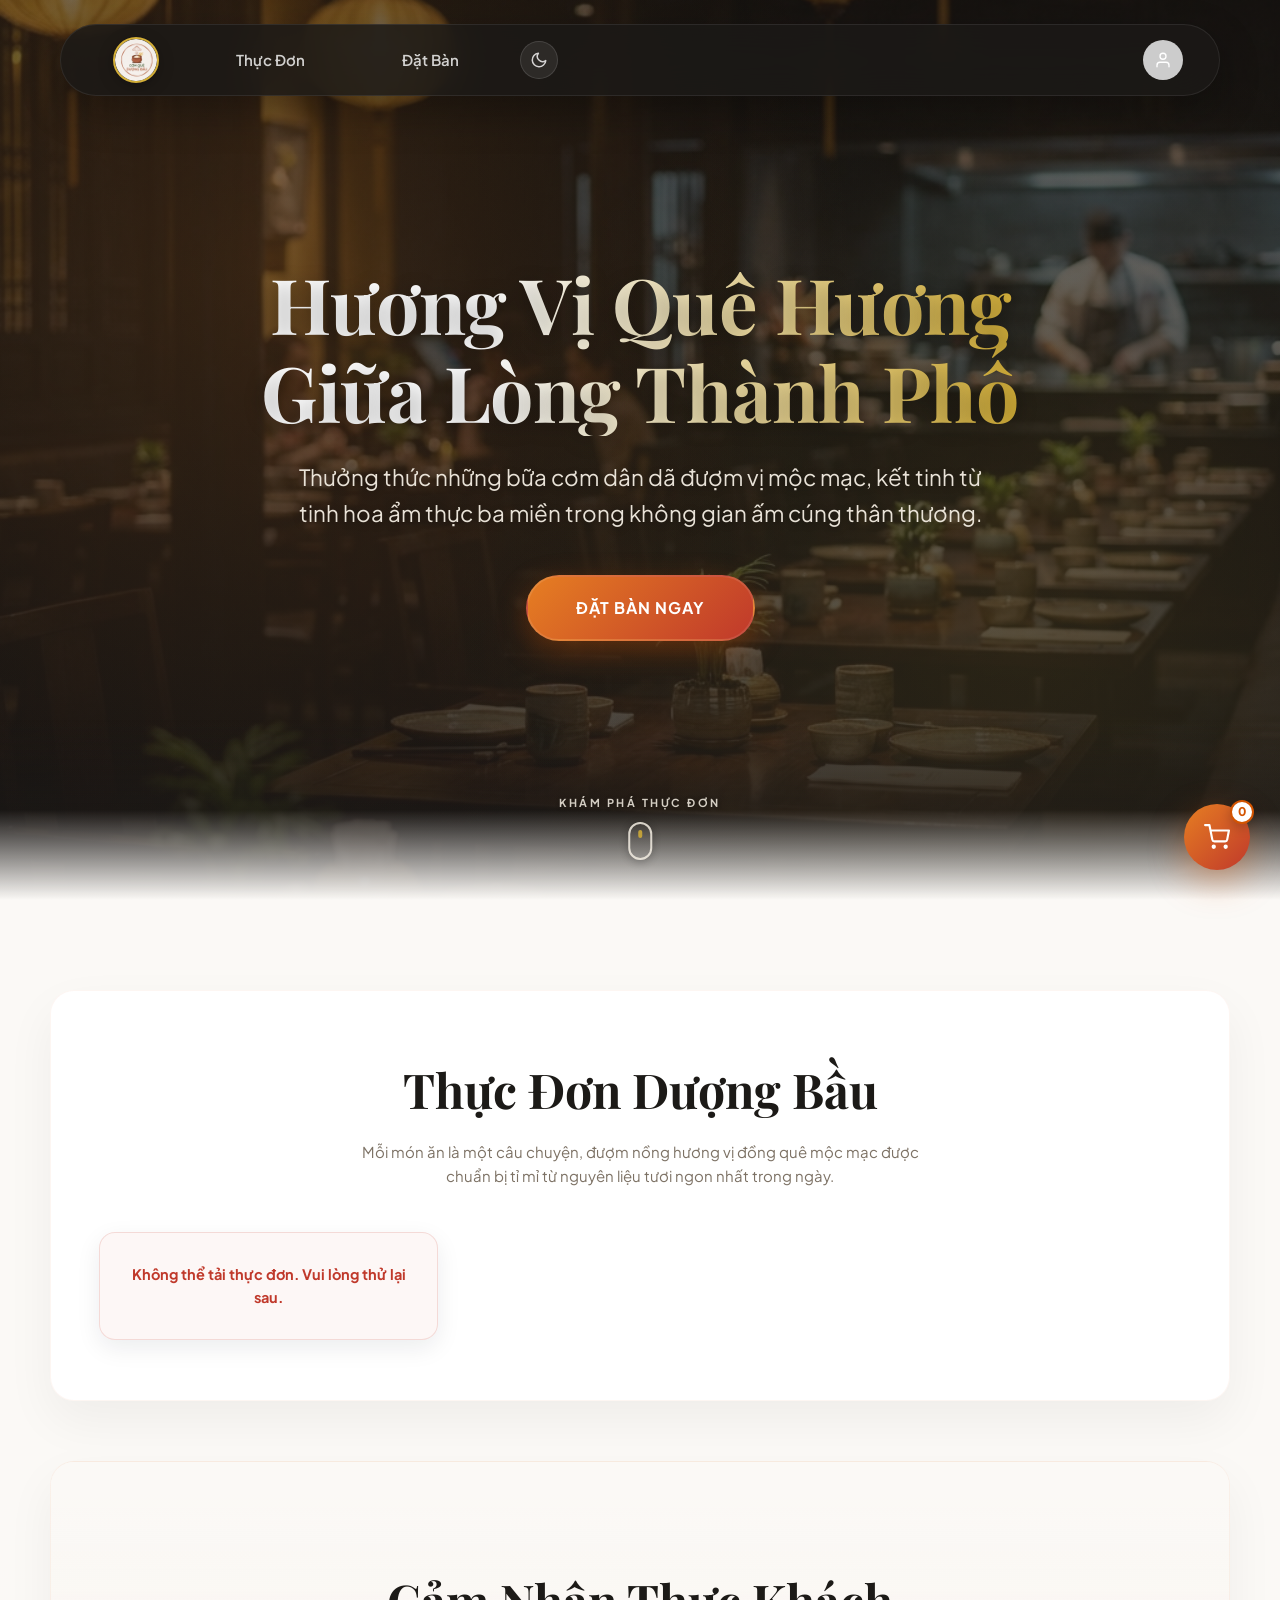
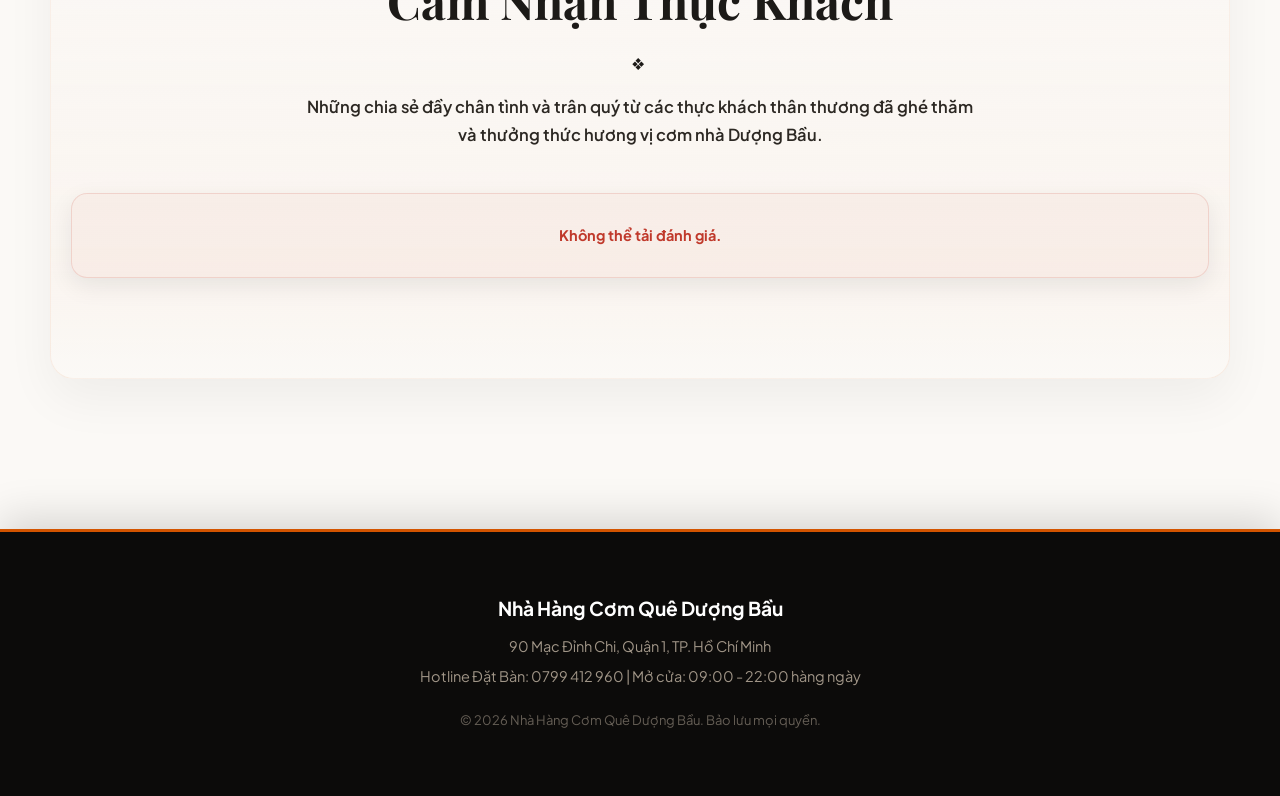
==== commit 6e138c07: "refactor(ui): update admin views, coordinate theme synchronization, and improve customer interface a" ====
--- a/index.html
+++ b/index.html
@@ -11,66 +11,1518 @@
 
     <title>Nhà Hàng Cơm Quê Dượng Bầu</title>
     <link rel="icon" href="photo/favicon.png" type="image/png">
+    
+    <!-- Theme Manager (Immediate FOUC Prevention) -->
+    <script src="js/theme.js"></script>
+
+    <!-- Premium Google Fonts -->
+    <link rel="preconnect" href="https://fonts.googleapis.com">
+    <link rel="preconnect" href="https://fonts.gstatic.com" crossorigin>
+    <link href="https://fonts.googleapis.com/css2?family=Outfit:wght@300;400;500;600;700;800&family=Playfair+Display:ital,wght@0,400..900;1,400..900&family=Plus+Jakarta+Sans:wght@300;400;500;600;700;800&display=swap" rel="stylesheet">
 
     <link rel="stylesheet" href="style.css?v=16">
 
-    <!-- CSS đã được chuyển sang style.css -->
+    <!-- Premium Local Styles Overrides -->
+    <style>
+        :root {
+            --primary: #d35400;
+            --primary-dark: #b04300;
+            --primary-gradient: linear-gradient(135deg, #e67e22, #c0392b);
+            --charcoal: #1c1a17;
+            --charcoal-light: #2c2823;
+            --cream: #fbf9f6;
+            --cream-dark: #f3ede2;
+            --text-dark: #2c2823;
+            --text-muted: #7d7265;
+            --white: #ffffff;
+            --accent-gold: #d4af37;
+            --shadow-premium: 0 20px 50px rgba(28, 25, 23, 0.05);
+            --shadow-premium-hover: 0 30px 60px rgba(28, 25, 23, 0.1);
+            --radius-lg: 24px;
+            --radius-md: 16px;
+            --radius-sm: 10px;
+            --transition: all 0.4s cubic-bezier(0.16, 1, 0.3, 1);
+        }
+
+        html[data-theme="dark"] {
+            --cream: #12100e;
+            --cream-dark: #24201c;
+            --text-dark: #f3ede2;
+            --text-muted: #a09587;
+            --white: #1c1916;
+            --charcoal: #fbf9f6;
+            --charcoal-light: #f3ede2;
+            --shadow-premium: 0 20px 50px rgba(0, 0, 0, 0.4);
+            --shadow-premium-hover: 0 30px 60px rgba(0, 0, 0, 0.55);
+            --border-theme: rgba(211, 84, 0, 0.12);
+            --border-subtle: rgba(211, 84, 0, 0.15);
+        }
+
+        /* Dark Mode overrides for Floating Cart Popup */
+        html[data-theme="dark"] #floating-cart-popup {
+            background: var(--white) !important;
+            border-color: rgba(211, 84, 0, 0.15) !important;
+            box-shadow: 0 24px 70px rgba(0, 0, 0, 0.5) !important;
+        }
+
+        html[data-theme="dark"] #floating-cart-popup .cart-header {
+            border-bottom: 1px solid var(--cream-dark) !important;
+            background-color: var(--cream) !important;
+        }
+
+        html[data-theme="dark"] #floating-cart-popup .cart-header h3 {
+            color: var(--charcoal) !important;
+        }
+
+        html[data-theme="dark"] #floating-cart-popup .close-cart {
+            color: var(--text-muted) !important;
+        }
+
+        html[data-theme="dark"] #floating-cart-popup .close-cart:hover {
+            color: var(--primary) !important;
+            background: rgba(255, 255, 255, 0.05) !important;
+        }
+
+        html[data-theme="dark"] #floating-cart-popup .cart-body {
+            background: var(--white) !important;
+        }
+
+        html[data-theme="dark"] #floating-cart-popup .cart-item {
+            border-bottom: 1px solid var(--cream-dark) !important;
+        }
+
+        html[data-theme="dark"] #floating-cart-popup .cart-item span {
+            color: var(--text-dark) !important;
+        }
+
+        html[data-theme="dark"] #floating-cart-popup .cart-item button {
+            background: rgba(231, 76, 60, 0.1) !important;
+            color: #e74c3c !important;
+        }
+
+        html[data-theme="dark"] #floating-cart-popup .cart-item button:hover {
+            background: #e74c3c !important;
+            color: var(--white) !important;
+        }
+
+        html[data-theme="dark"] #floating-cart-popup .cart-footer {
+            background: var(--cream) !important;
+            border-top: 1px solid var(--cream-dark) !important;
+        }
+
+        html[data-theme="dark"] #floating-cart-popup .premium-form-group input,
+        html[data-theme="dark"] #floating-cart-popup .premium-form-group textarea {
+            background: var(--white) !important;
+            border: 1.5px solid var(--cream-dark) !important;
+            color: var(--text-dark) !important;
+        }
+
+        html[data-theme="dark"] #floating-cart-popup .premium-form-group input:focus,
+        html[data-theme="dark"] #floating-cart-popup .premium-form-group textarea:focus {
+            border-color: var(--primary) !important;
+            box-shadow: 0 0 0 3px rgba(211, 84, 0, 0.15) !important;
+        }
+
+        html[data-theme="dark"] #floating-cart-popup .premium-radio {
+            color: var(--text-dark) !important;
+        }
+
+        html[data-theme="dark"] #floating-cart-popup .premium-radio span {
+            color: var(--text-dark) !important;
+        }
+
+        html[data-theme="dark"] #floating-cart-popup .premium-total {
+            color: var(--primary) !important;
+            border: none !important;
+        }
+
+        html[data-theme="dark"] #floating-cart-popup .premium-context {
+            border: none !important;
+            margin: 10px 0 !important;
+            padding: 10px 0 !important;
+        }
+
+        html[data-theme="dark"] #floating-cart-popup .premium-payment h4 {
+            color: var(--charcoal) !important;
+        }
+
+        html[data-theme="dark"] #floating-cart-popup .btn-apply-voucher {
+            background: rgba(255, 255, 255, 0.05) !important;
+            color: var(--primary) !important;
+            border: 1.5px solid rgba(230, 126, 34, 0.3) !important;
+        }
+
+        html[data-theme="dark"] #floating-cart-popup .btn-apply-voucher:hover {
+            background: var(--primary-gradient) !important;
+            color: var(--white) !important;
+            border-color: transparent !important;
+        }
+
+        html[data-theme="dark"] #cart-items:empty::after {
+            color: var(--text-muted) !important;
+        }
+
+        /* Theme toggle button styling */
+        .theme-toggle-btn {
+            background: rgba(255, 255, 255, 0.08);
+            border: 1px solid rgba(255, 255, 255, 0.12);
+            color: rgba(255, 255, 255, 0.8);
+            width: 38px;
+            height: 38px;
+            border-radius: 50%;
+            cursor: pointer;
+            display: flex;
+            align-items: center;
+            justify-content: center;
+            transition: var(--transition);
+            outline: none;
+            padding: 0;
+        }
+
+        .theme-toggle-btn:hover {
+            background: rgba(255, 255, 255, 0.16);
+            color: var(--white);
+            transform: scale(1.06);
+            border-color: rgba(211, 84, 0, 0.3);
+        }
+
+        /* Show/hide sun/moon based on active theme */
+        html[data-theme="dark"] .theme-toggle-btn .sun-icon {
+            display: block;
+        }
+        html[data-theme="dark"] .theme-toggle-btn .moon-icon {
+            display: none;
+        }
+
+        html:not([data-theme="dark"]) .theme-toggle-btn .sun-icon {
+            display: none;
+        }
+        html:not([data-theme="dark"]) .theme-toggle-btn .moon-icon {
+            display: block;
+        }
+
+        footer {
+            background-color: #0c0b0a !important;
+            color: #a09587 !important;
+        }
+
+        html {
+            scroll-behavior: smooth;
+        }
+
+        .bg-overlay {
+            background: transparent !important;
+        }
+
+        html[data-theme="dark"] body::before {
+            opacity: 0.15 !important;
+        }
+
+        body {
+            font-family: 'Plus Jakarta Sans', 'Outfit', system-ui, sans-serif;
+            background-color: var(--cream);
+            color: var(--text-dark);
+            overflow-x: hidden;
+        }
+
+        .bg-overlay {
+            background: transparent;
+            min-height: 100vh;
+        }
+
+        /* PREMIUM HERO SECTION */
+        #hero {
+            height: 100vh;
+            min-height: 600px;
+            background-image: 
+                linear-gradient(rgba(28, 25, 23, 0.65), rgba(28, 25, 23, 0.85)),
+                url('photo/luxury_bg.png');
+            background-size: cover;
+            background-position: center;
+            background-attachment: fixed;
+            display: flex;
+            align-items: center;
+            justify-content: center;
+            text-align: center;
+            color: var(--white);
+            position: relative;
+            margin-top: 0;
+            padding-top: 0;
+            clip-path: none;
+            overflow: hidden;
+        }
+
+        /* Golden warm glow overlays in hero */
+        #hero::before {
+            content: '';
+            position: absolute;
+            inset: 0;
+            background: 
+                radial-gradient(circle at 20% 30%, rgba(230, 126, 34, 0.15), transparent 50%),
+                radial-gradient(circle at 80% 70%, rgba(212, 175, 55, 0.1), transparent 50%);
+            pointer-events: none;
+            z-index: 1;
+        }
+
+        /* Smooth bottom blend for Hero */
+        #hero::after {
+            content: '';
+            position: absolute;
+            left: 0;
+            right: 0;
+            bottom: 0;
+            height: 180px;
+            background: linear-gradient(to top, var(--cream) 0%, rgba(28, 25, 23, 0.4) 50%, transparent 100%);
+            z-index: 2;
+            pointer-events: none;
+        }
+
+        /* Floating Scroll Indicator */
+        .scroll-indicator {
+            position: absolute;
+            bottom: 40px;
+            left: 50%;
+            transform: translateX(-50%);
+            z-index: 3;
+            display: flex;
+            flex-direction: column;
+            align-items: center;
+            gap: 10px;
+            opacity: 0.85;
+            cursor: pointer;
+            text-decoration: none;
+            color: var(--white);
+            transition: var(--transition);
+        }
+
+        .scroll-indicator:hover {
+            opacity: 1;
+            transform: translate(-50%, -3px);
+        }
+
+        .scroll-indicator span {
+            font-size: 11px;
+            font-weight: 700;
+            letter-spacing: 2.5px;
+            text-transform: uppercase;
+            color: #f3ede2;
+            text-shadow: 0 1px 4px rgba(0,0,0,0.5);
+            transition: var(--transition);
+        }
+
+        .scroll-indicator:hover span {
+            color: var(--accent-gold);
+        }
+
+        .scroll-indicator .mouse-icon {
+            width: 24px;
+            height: 38px;
+            border: 2px solid #f3ede2;
+            border-radius: 12px;
+            position: relative;
+            box-shadow: 0 2px 10px rgba(0, 0, 0, 0.3);
+            transition: var(--transition);
+        }
+
+        .scroll-indicator:hover .mouse-icon {
+            border-color: var(--accent-gold);
+        }
+
+        .scroll-indicator .mouse-wheel {
+            width: 4px;
+            height: 8px;
+            background-color: var(--accent-gold);
+            border-radius: 2px;
+            position: absolute;
+            top: 6px;
+            left: 50%;
+            transform: translateX(-50%);
+            animation: scrollWheel 1.6s infinite cubic-bezier(0.16, 1, 0.3, 1);
+        }
+
+        @keyframes scrollWheel {
+            0% {
+                opacity: 1;
+                transform: translate(-50%, 0);
+            }
+            100% {
+                opacity: 0;
+                transform: translate(-50%, 14px);
+            }
+        }
+
+        .hero-content {
+            position: relative;
+            z-index: 2;
+            max-width: 860px;
+            padding: 0 24px;
+            animation: heroFadeIn 1s cubic-bezier(0.16, 1, 0.3, 1) forwards;
+        }
+
+        @keyframes heroFadeIn {
+            from {
+                opacity: 0;
+                transform: translateY(30px);
+            }
+            to {
+                opacity: 1;
+                transform: translateY(0);
+            }
+        }
+
+        #hero h1 {
+            font-family: 'Playfair Display', serif;
+            font-size: clamp(2.8rem, 6vw, 4.8rem);
+            font-weight: 700;
+            line-height: 1.15;
+            letter-spacing: -0.5px;
+            text-transform: none;
+            background: linear-gradient(to right, #ffffff 30%, var(--accent-gold) 100%);
+            -webkit-background-clip: text;
+            background-clip: text;
+            -webkit-text-fill-color: transparent;
+            text-shadow: 0 4px 20px rgba(0, 0, 0, 0.3);
+            margin-bottom: 24px;
+        }
+
+        #hero p {
+            font-family: 'Plus Jakarta Sans', sans-serif;
+            font-size: clamp(1.1rem, 2vw, 1.4rem);
+            margin-bottom: 44px;
+            max-width: 720px;
+            margin-left: auto;
+            margin-right: auto;
+            font-weight: 400;
+            color: #f3ede2;
+            line-height: 1.6;
+            opacity: 0.95;
+            text-shadow: 0 2px 10px rgba(0,0,0,0.4);
+        }
+
+        .cta-button {
+            display: inline-block;
+            padding: 18px 48px;
+            background: var(--primary-gradient);
+            color: var(--white);
+            font-weight: 700;
+            font-size: 16px;
+            letter-spacing: 1px;
+            text-transform: uppercase;
+            border-radius: 99px;
+            box-shadow: 0 10px 30px rgba(211, 84, 0, 0.35);
+            transition: var(--transition);
+            min-height: 44px;
+        }
+
+        .cta-button:hover {
+            transform: translateY(-3px);
+            box-shadow: 0 15px 40px rgba(211, 84, 0, 0.45);
+            color: var(--white);
+        }
+
+        .cta-button:active {
+            transform: translateY(-1px);
+        }
+
+        /* PREMIUM FLOATING STICKY NAVIGATION */
+        nav.main-nav.glass-nav {
+            position: fixed;
+            top: 24px;
+            left: 50%;
+            transform: translateX(-50%);
+            z-index: 1000;
+            width: min(92%, 1160px);
+            max-width: none;
+            margin: 0;
+            padding: 12px 36px;
+            display: flex;
+            justify-content: space-between;
+            align-items: center;
+            background: rgba(28, 25, 23, 0.85);
+            border: 1px solid rgba(255, 255, 255, 0.08);
+            border-radius: 99px;
+            box-shadow: 0 15px 40px rgba(0, 0, 0, 0.3);
+            backdrop-filter: blur(20px);
+            -webkit-backdrop-filter: blur(20px);
+            transition: var(--transition);
+        }
+
+        nav.main-nav.glass-nav:hover {
+            background: rgba(28, 25, 23, 0.92);
+            box-shadow: 0 20px 50px rgba(0, 0, 0, 0.4);
+            border-color: rgba(211, 84, 0, 0.2);
+        }
+
+        nav.main-nav.glass-nav a {
+            font-size: 15px;
+            font-weight: 600;
+            color: rgba(255, 255, 255, 0.8);
+            padding: 8px 20px;
+            border-radius: 99px;
+            transition: var(--transition);
+            min-height: auto;
+            display: inline-flex;
+            align-items: center;
+        }
+
+        nav.main-nav.glass-nav a:hover,
+        nav.main-nav.glass-nav a.active {
+            color: var(--white);
+            background: rgba(255, 255, 255, 0.08);
+        }
+
+        nav.main-nav.glass-nav .nav-brand {
+            padding: 0;
+            background: transparent !important;
+            display: flex;
+            align-items: center;
+        }
+
+        nav.main-nav.glass-nav .nav-brand:hover {
+            transform: scale(1.05);
+        }
+
+        .nav-logo-img {
+            height: 46px;
+            width: 46px;
+            border-radius: 50%;
+            box-shadow: 0 4px 15px rgba(0, 0, 0, 0.25);
+            border: 2px solid var(--accent-gold);
+            object-fit: cover;
+            transition: var(--transition);
+        }
+
+        .nav-auth {
+            display: flex;
+            align-items: center;
+            gap: 12px;
+        }
+
+        /* Auth buttons rendered in nav-auth */
+        .nav-auth .auth-user {
+            color: #f3ede2;
+            font-weight: 600;
+            font-size: 14.5px;
+        }
+
+        .nav-auth .auth-btn {
+            padding: 8px 18px;
+            font-size: 14px;
+            font-weight: 700;
+            border-radius: 99px;
+            border: none;
+            cursor: pointer;
+            transition: var(--transition);
+        }
+
+        .nav-auth .auth-btn.secondary {
+            background: var(--primary-gradient);
+            color: var(--white);
+            box-shadow: 0 4px 15px rgba(211, 84, 0, 0.25);
+        }
+
+        .nav-auth .auth-btn.secondary:hover {
+            transform: translateY(-1px);
+            box-shadow: 0 6px 20px rgba(211, 84, 0, 0.35);
+        }
+
+        /* SECTION BOX DESIGN (CONTAINERS) */
+        .container {
+            width: min(100% - 32px, 1200px);
+            margin: 80px auto;
+        }
+
+        .section-box {
+            background: var(--white) !important;
+            padding: 60px 48px;
+            border-radius: var(--radius-lg);
+            box-shadow: var(--shadow-premium) !important;
+            border: 1px solid rgba(211, 84, 0, 0.05) !important;
+            margin-bottom: 60px;
+            transition: var(--transition);
+        }
+
+        .section-box:hover {
+            box-shadow: var(--shadow-premium-hover);
+        }
+
+
+
+        .section-box h2 {
+            font-family: 'Playfair Display', serif;
+            text-align: center;
+            font-size: clamp(2.2rem, 4vw, 3rem);
+            color: var(--charcoal);
+            margin-bottom: 12px;
+            font-weight: 700;
+            position: relative;
+            display: block;
+            left: 0;
+            transform: none;
+        }
+
+        .section-box h2::after {
+            display: none; /* Removed the line under h2 to make it elegant */
+        }
+
+        .section-subtitle {
+            text-align: center;
+            font-size: 15px;
+            color: var(--text-muted);
+            max-width: 600px;
+            margin: 0 auto 44px;
+            line-height: 1.6;
+        }
+
+        /* PREMIUM DYNAMIC MENU GRID */
+        .menu-grid {
+            display: grid;
+            grid-template-columns: repeat(auto-fill, minmax(270px, 1fr));
+            gap: 32px;
+        }
+
+        .menu-item {
+            background: var(--white);
+            border-radius: var(--radius-md);
+            overflow: hidden;
+            border: 1px solid rgba(211, 84, 0, 0.06);
+            box-shadow: 0 10px 30px rgba(28, 25, 23, 0.03);
+            display: flex;
+            flex-direction: column;
+            height: 100%;
+            position: relative;
+            z-index: 1;
+            transition: var(--transition);
+        }
+
+        .menu-item:hover {
+            transform: translateY(-6px);
+            box-shadow: 0 20px 40px rgba(28, 25, 23, 0.08);
+            border-color: var(--primary);
+            z-index: 2;
+        }
+
+        .menu-item img {
+            width: 100%;
+            height: 200px;
+            object-fit: cover;
+            transition: transform 0.6s cubic-bezier(0.16, 1, 0.3, 1);
+        }
+
+        .menu-item:hover img {
+            transform: scale(1.05);
+        }
+
+        .menu-item h3 {
+            font-family: 'Playfair Display', serif;
+            font-size: 20px;
+            font-weight: 700;
+            color: var(--charcoal);
+            padding: 20px 20px 6px;
+            margin: 0;
+        }
+
+        .menu-item p {
+            padding: 0 20px;
+            font-size: 13.5px;
+            color: var(--text-muted);
+            margin-bottom: 20px;
+            line-height: 1.55;
+            flex-grow: 1;
+        }
+
+        .menu-item .price {
+            font-size: 17px;
+            font-weight: 700;
+            color: var(--primary);
+            padding: 0 20px;
+            margin-bottom: 20px;
+            letter-spacing: 0.2px;
+        }
+
+        .add-to-cart {
+            display: block;
+            width: calc(100% - 40px);
+            margin: 0 20px 20px;
+            padding: 12px;
+            background: var(--cream-dark);
+            color: var(--primary);
+            font-weight: 700;
+            font-size: 14.5px;
+            border: none;
+            border-radius: var(--radius-sm);
+            cursor: pointer;
+            text-align: center;
+            min-height: 44px;
+            transition: var(--transition);
+        }
+
+        .add-to-cart:hover {
+            background: var(--primary-gradient);
+            color: var(--white);
+            transform: scale(1.02);
+            box-shadow: 0 6px 16px rgba(211, 84, 0, 0.2);
+        }
+
+        /* PREMIUM REVIEWS SECTION */
+        #reviews h2 {
+            font-family: 'Playfair Display', serif !important;
+            font-size: clamp(2.2rem, 4vw, 3rem) !important;
+            color: var(--charcoal) !important;
+            -webkit-text-fill-color: var(--charcoal) !important;
+            text-transform: none !important;
+            font-weight: 700 !important;
+            letter-spacing: 0px !important;
+            margin-bottom: 12px !important;
+            background: none !important;
+        }
+
+        #reviews h2::after {
+            content: '❖' !important;
+            display: block !important;
+            width: auto !important;
+            height: auto !important;
+            background: none !important;
+            color: var(--accent-gold) !important;
+            font-size: 16px !important;
+            margin: 12px auto 0 !important;
+            letter-spacing: 0.2rem !important;
+            font-weight: normal !important;
+            border-radius: 0 !important;
+        }
+
+        #reviews {
+            background-color: var(--cream) !important;
+            background-image: linear-gradient(180deg, var(--cream) 0%, rgba(211, 84, 0, 0.03) 100%) !important;
+            border-top: 1px solid rgba(211, 84, 0, 0.06) !important;
+            transition: var(--transition) !important;
+        }
+
+        #reviews::before {
+            background: linear-gradient(180deg, var(--cream) 0%, rgba(251, 249, 246, 0) 20%, rgba(251, 249, 246, 0) 80%, var(--cream) 100%) !important;
+            transition: var(--transition) !important;
+        }
+
+        html[data-theme="dark"] #reviews::before {
+            background: linear-gradient(180deg, var(--cream) 0%, rgba(18, 16, 14, 0) 20%, rgba(18, 16, 14, 0) 80%, var(--cream) 100%) !important;
+        }
+
+        .customer-reviews-section .section-subtitle {
+            color: var(--charcoal-light) !important;
+            font-size: 16.5px !important;
+            line-height: 1.7 !important;
+            max-width: 680px !important;
+            margin: 16px auto 44px !important;
+            font-weight: 600 !important;
+            position: relative !important;
+            z-index: 2 !important;
+        }
+
+        #reviews .reviews-grid {
+            display: flex !important;
+            justify-content: center !important;
+            gap: 32px !important;
+            flex-wrap: wrap !important;
+            max-width: 1200px !important;
+            margin: 0 auto !important;
+            position: relative !important;
+            z-index: 2 !important;
+        }
+
+        #reviews .review-card {
+            background: var(--white) !important;
+            padding: 46px 36px 36px !important;
+            border-radius: var(--radius-lg) !important;
+            box-shadow: 0 16px 40px rgba(28, 25, 23, 0.03) !important;
+            width: 350px !important;
+            margin-top: 24px !important;
+            border: 1px solid rgba(211, 84, 0, 0.05) !important;
+            position: relative !important;
+            overflow: visible !important;
+            text-align: left !important;
+            display: flex !important;
+            flex-direction: column !important;
+            justify-content: space-between !important;
+            transition: var(--transition) !important;
+        }
+
+        #reviews .review-card::before {
+            content: '“' !important;
+            position: absolute !important;
+            top: 15px !important;
+            left: 24px !important;
+            font-size: 90px !important;
+            line-height: 1 !important;
+            color: var(--accent-gold) !important;
+            opacity: 0.1 !important;
+            font-family: 'Playfair Display', serif !important;
+            z-index: 0 !important;
+        }
+
+        #reviews .review-card:hover {
+            transform: translateY(-6px) !important;
+            box-shadow: 0 25px 50px rgba(211, 84, 0, 0.08) !important;
+            border-color: var(--accent-gold) !important;
+        }
+
+        #reviews .review-rating {
+            color: #f1c40f !important;
+            font-size: 18px !important;
+            margin-bottom: 20px !important;
+            letter-spacing: 2px !important;
+            position: relative !important;
+            z-index: 1 !important;
+            text-shadow: 0 2px 10px rgba(241, 196, 15, 0.15) !important;
+            animation: none !important;
+        }
+
+        #reviews .review-comment {
+            font-family: 'Plus Jakarta Sans', sans-serif !important;
+            font-style: italic !important;
+            color: var(--charcoal-light) !important;
+            line-height: 1.7 !important;
+            font-size: 14.5px !important;
+            margin-bottom: 28px !important;
+            min-height: 70px !important;
+            position: relative !important;
+            z-index: 1 !important;
+        }
+
+        #reviews .review-author {
+            display: flex !important;
+            flex-direction: row !important;
+            align-items: center !important;
+            justify-content: flex-start !important;
+            gap: 14px !important;
+            border-top: 1px solid var(--cream-dark) !important;
+            padding-top: 20px !important;
+            position: relative !important;
+            z-index: 1 !important;
+        }
+
+        #reviews .review-author img {
+            width: 48px !important;
+            height: 48px !important;
+            border-radius: 50% !important;
+            border: 2px solid var(--accent-gold) !important;
+            box-shadow: 0 4px 10px rgba(28, 25, 23, 0.1) !important;
+            background: var(--white) !important;
+            object-fit: cover !important;
+            margin-bottom: 0 !important;
+            transition: var(--transition) !important;
+        }
+
+        #reviews .review-card:hover .review-author img {
+            transform: scale(1.08) !important;
+            box-shadow: 0 6px 15px rgba(211, 84, 0, 0.15) !important;
+        }
+
+        #reviews .review-author span {
+            font-family: 'Plus Jakarta Sans', sans-serif !important;
+            font-weight: 700 !important;
+            font-size: 15px !important;
+            color: var(--charcoal) !important;
+            letter-spacing: 0.2px !important;
+        }
+
+        /* PREMIUM FLOATING CART WIDGET */
+        #floating-cart-btn {
+            position: fixed;
+            bottom: 30px;
+            right: 30px;
+            width: 66px;
+            height: 66px;
+            border-radius: 50%;
+            background: var(--primary-gradient);
+            color: var(--white);
+            border: none;
+            box-shadow: 0 12px 36px rgba(211, 84, 0, 0.35);
+            cursor: pointer;
+            display: flex;
+            align-items: center;
+            justify-content: center;
+            z-index: 999;
+            transition: var(--transition);
+        }
+
+        #floating-cart-btn:hover {
+            transform: scale(1.08) translateY(-3px);
+            box-shadow: 0 16px 40px rgba(211, 84, 0, 0.45);
+        }
+
+        #floating-cart-btn svg {
+            width: 26px;
+            height: 26px;
+        }
+
+        #cart-count.badge {
+            position: absolute;
+            top: -4px;
+            right: -4px;
+            background: var(--white);
+            color: var(--primary);
+            font-size: 12px;
+            font-weight: 800;
+            width: 24px;
+            height: 24px;
+            border-radius: 50%;
+            display: flex;
+            align-items: center;
+            justify-content: center;
+            box-shadow: 0 4px 12px rgba(0, 0, 0, 0.2);
+            border: 2px solid var(--primary);
+            min-width: auto;
+        }
+
+        /* SLIDE-OUT CART PANEL */
+        #floating-cart-popup {
+            position: fixed;
+            top: 0;
+            right: 0;
+            bottom: 0;
+            width: min(100%, 460px);
+            background: var(--white);
+            z-index: 1001;
+            box-shadow: -20px 0 60px rgba(28, 25, 23, 0.15);
+            display: flex;
+            flex-direction: column;
+            transition: transform 0.4s cubic-bezier(0.16, 1, 0.3, 1);
+            transform: translateX(100%);
+        }
+
+        #floating-cart-popup:not(.hidden) {
+            transform: translateX(0);
+        }
+
+        #floating-cart-popup.hidden {
+            display: flex !important; /* Force layout space, handled by transform */
+            transform: translateX(100%);
+        }
+
+        .cart-header {
+            padding: 24px 30px;
+            border-bottom: 1px solid var(--cream-dark);
+            display: flex;
+            justify-content: space-between;
+            align-items: center;
+            background-color: var(--cream);
+        }
+
+        .cart-header h3 {
+            font-family: 'Playfair Display', serif;
+            font-size: 24px;
+            font-weight: 700;
+            color: var(--charcoal);
+            margin: 0;
+        }
+
+        .close-cart {
+            font-size: 32px;
+            color: var(--text-muted);
+            cursor: pointer;
+            transition: var(--transition);
+        }
+
+        .close-cart:hover {
+            color: var(--primary);
+            transform: rotate(90deg);
+        }
+
+        .cart-body {
+            flex: 1 1 auto;
+            padding: 30px;
+            overflow-y: auto;
+            min-height: 60px;
+        }
+
+        .cart-footer {
+            flex: 0 0 auto;
+            padding: 30px;
+            border-top: 1px solid var(--cream-dark);
+            background: var(--cream);
+            overflow: visible;
+        }
+
+        /* Cart item row rendered by cart.js */
+        .cart-item {
+            display: flex;
+            align-items: center;
+            justify-content: space-between;
+            padding: 16px 0;
+            border-bottom: 1px solid rgba(28, 25, 23, 0.05);
+            gap: 12px;
+        }
+
+        .cart-item span {
+            font-weight: 600;
+            font-size: 14.5px;
+            color: var(--charcoal);
+        }
+
+        .cart-item button {
+            background-color: #fbebeb;
+            color: #c0392b;
+            border: none;
+            padding: 8px 12px;
+            border-radius: var(--radius-sm);
+            cursor: pointer;
+            font-weight: 700;
+            font-size: 12.5px;
+            transition: var(--transition);
+        }
+
+        .cart-item button:hover {
+            background-color: #c0392b;
+            color: var(--white);
+        }
+
+        /* Cart forms & inputs */
+        .premium-form-group {
+            margin-bottom: 18px;
+        }
+
+        .premium-form-group input,
+        .premium-form-group textarea {
+            width: 100%;
+            padding: 12px 16px;
+            font-size: 14px;
+            border-radius: var(--radius-sm);
+            border: 1.5px solid var(--cream-dark);
+            background-color: var(--white);
+            outline: none;
+            transition: var(--transition);
+        }
+
+        .premium-form-group input:focus,
+        .premium-form-group textarea:focus {
+            border-color: var(--primary);
+            box-shadow: 0 0 0 3px rgba(211, 84, 0, 0.06);
+        }
+
+        .voucher-box {
+            display: flex;
+            gap: 8px;
+            margin-bottom: 12px;
+        }
+
+        .btn-apply-voucher {
+            padding: 0 20px;
+            background: var(--charcoal);
+            color: var(--white);
+            border: none;
+            border-radius: var(--radius-sm);
+            font-weight: 700;
+            font-size: 13.5px;
+            cursor: pointer;
+            transition: var(--transition);
+        }
+
+        .btn-apply-voucher:hover {
+            background: var(--primary);
+        }
+
+        .voucher-msg {
+            font-size: 13px;
+            margin-bottom: 16px;
+            font-weight: 500;
+        }
+
+        .radio-group {
+            display: flex;
+            gap: 16px;
+            margin-bottom: 16px;
+        }
+
+        .premium-radio {
+            display: flex;
+            align-items: center;
+            gap: 8px;
+            font-size: 14px;
+            font-weight: 600;
+            color: var(--charcoal-light);
+            cursor: pointer;
+        }
+
+        .premium-radio input {
+            accent-color: var(--primary);
+            width: 16px;
+            height: 16px;
+        }
+
+        .premium-total {
+            font-family: 'Playfair Display', serif;
+            font-size: 20px;
+            font-weight: 700;
+            color: var(--primary);
+            text-align: right;
+            margin: 20px 0;
+            letter-spacing: 0.2px;
+        }
+
+        .premium-payment h4 {
+            font-size: 14px;
+            font-weight: 700;
+            color: var(--charcoal);
+            margin: 0 0 10px 0;
+        }
+
+        .btn-checkout-premium {
+            width: 100%;
+            padding: 15px;
+            background: var(--primary-gradient);
+            color: var(--white);
+            border: none;
+            border-radius: 99px;
+            font-weight: 700;
+            font-size: 15px;
+            text-transform: uppercase;
+            letter-spacing: 0.5px;
+            cursor: pointer;
+            box-shadow: 0 8px 24px rgba(211, 84, 0, 0.25);
+            transition: var(--transition);
+            min-height: 44px;
+        }
+
+        .btn-checkout-premium:hover {
+            transform: translateY(-2px);
+            box-shadow: 0 12px 30px rgba(211, 84, 0, 0.35);
+        }
+
+        /* PREMIUM QR MODAL & THANK YOU MODAL */
+        .modal-overlay {
+            position: fixed;
+            inset: 0;
+            background: rgba(28, 25, 23, 0.7);
+            backdrop-filter: blur(8px);
+            -webkit-backdrop-filter: blur(8px);
+            z-index: 2000;
+            display: flex;
+            align-items: center;
+            justify-content: center;
+            padding: 20px;
+            transition: var(--transition);
+        }
+
+        .modal-overlay.hidden {
+            display: none !important;
+        }
+
+        .modal-content {
+            background: var(--white);
+            border-radius: var(--radius-lg);
+            width: 100%;
+            max-width: 480px;
+            box-shadow: 0 30px 70px rgba(0, 0, 0, 0.2);
+            border: 1px solid rgba(211, 84, 0, 0.08);
+            overflow: hidden;
+            animation: modalFadeIn 0.5s cubic-bezier(0.16, 1, 0.3, 1) forwards;
+        }
+
+        @keyframes modalFadeIn {
+            from {
+                opacity: 0;
+                transform: scale(0.95) translateY(15px);
+            }
+            to {
+                opacity: 1;
+                transform: scale(1) translateY(0);
+            }
+        }
+
+        .modal-header {
+            padding: 28px 30px 18px;
+            text-align: center;
+            border-bottom: 1px solid var(--cream-dark);
+            background-color: var(--cream);
+        }
+
+        .modal-header h2 {
+            font-family: 'Playfair Display', serif;
+            font-size: 26px;
+            color: var(--charcoal);
+            margin: 0 0 6px 0;
+        }
+
+        .modal-header p {
+            font-size: 14px;
+            color: var(--text-muted);
+            margin: 0;
+        }
+
+        .close-modal {
+            position: absolute;
+            top: 18px;
+            right: 22px;
+            font-size: 28px;
+            color: var(--text-muted);
+            cursor: pointer;
+            transition: var(--transition);
+            z-index: 10;
+        }
+
+        .close-modal:hover {
+            color: var(--primary);
+        }
+
+        .modal-body {
+            padding: 30px;
+        }
+
+        .qr-container {
+            text-align: center;
+            margin-bottom: 24px;
+            background-color: var(--cream) !important;
+            padding: 24px 20px !important;
+            border-radius: var(--radius-md) !important;
+            border: 1px solid var(--cream-dark) !important;
+            box-shadow: inset 0 2px 8px rgba(0, 0, 0, 0.02);
+            transition: var(--transition);
+        }
+
+        .qr-image {
+            max-width: 190px;
+            border: 3px solid var(--cream-dark) !important;
+            border-radius: var(--radius-md);
+            padding: 8px;
+            background: #ffffff !important; /* Luôn giữ nền trắng tinh để camera điện thoại dễ quét mã */
+            margin: 0 auto 14px;
+            box-shadow: 0 8px 24px rgba(0, 0, 0, 0.08) !important;
+            display: block;
+        }
+
+        .qr-note {
+            font-size: 13.5px;
+            color: var(--text-muted) !important;
+            margin: 0;
+            font-weight: 600;
+        }
+
+        .payment-details {
+            background-color: var(--cream) !important;
+            padding: 20px;
+            border-radius: var(--radius-md);
+            border: 1px solid var(--cream-dark) !important;
+            margin-bottom: 20px;
+        }
+
+        .detail-row {
+            display: flex;
+            justify-content: space-between;
+            align-items: center;
+            padding: 10px 0;
+            border-bottom: 1px dashed var(--cream-dark) !important;
+        }
+
+        .detail-row:last-child {
+            border-bottom: none !important;
+        }
+
+        .detail-row .label {
+            font-size: 13.5px;
+            color: var(--text-muted) !important;
+            font-weight: 600;
+        }
+
+        .detail-row .value {
+            font-size: 14.5px;
+            font-weight: 700;
+            color: var(--charcoal) !important;
+        }
+
+        .detail-row .value.highlight {
+            font-size: 18px;
+            color: var(--primary) !important;
+            font-weight: 800;
+        }
+
+        .copy-box {
+            display: inline-flex !important;
+            align-items: center;
+            gap: 8px;
+            background-color: var(--white) !important;
+            border: 1px solid var(--cream-dark) !important;
+            padding: 4px 4px 4px 12px !important;
+            border-radius: 99px !important;
+            box-shadow: 0 2px 6px rgba(0, 0, 0, 0.02);
+            transition: var(--transition);
+        }
+
+        .copy-box .value {
+            color: var(--charcoal) !important;
+            font-weight: 700 !important;
+            font-size: 13.5px !important;
+            letter-spacing: 0.5px;
+        }
+
+        .copy-btn {
+            background: var(--cream) !important;
+            border: none !important;
+            color: var(--primary) !important;
+            padding: 0 !important;
+            border-radius: 50% !important;
+            cursor: pointer;
+            display: flex !important;
+            align-items: center;
+            justify-content: center;
+            transition: var(--transition);
+            width: 32px !important;
+            height: 32px !important;
+            box-shadow: 0 2px 5px rgba(0, 0, 0, 0.05);
+        }
+
+        .copy-btn:hover {
+            background: var(--primary-gradient) !important;
+            color: var(--white) !important;
+            box-shadow: 0 4px 10px rgba(211, 84, 0, 0.2) !important;
+        }
+
+        .bank-info {
+            text-align: center;
+            font-size: 13.5px;
+            color: var(--charcoal-light);
+            line-height: 1.6;
+        }
+
+        .modal-footer {
+            padding: 20px 30px 30px;
+            text-align: center;
+        }
+
+        .btn-finish {
+            width: 100%;
+            padding: 14px;
+            background: var(--primary-gradient);
+            color: var(--white);
+            border: none;
+            border-radius: 99px;
+            font-weight: 700;
+            font-size: 15px;
+            cursor: pointer;
+            box-shadow: 0 6px 20px rgba(211, 84, 0, 0.2);
+            transition: var(--transition);
+            min-height: 44px;
+        }
+
+        .btn-finish:hover {
+            transform: translateY(-1px);
+            box-shadow: 0 10px 25px rgba(211, 84, 0, 0.3);
+        }
+
+        /* PREMIUM THANK YOU MODAL */
+        .thank-you-content {
+            padding: 50px 40px;
+            text-align: center;
+            position: relative;
+        }
+
+        .thank-you-icon {
+            font-size: 54px;
+            margin-bottom: 24px;
+            display: inline-block;
+            animation: iconFloat 3s infinite ease-in-out;
+        }
+
+        @keyframes iconFloat {
+            0%, 100% { transform: translateY(0) rotate(0deg); }
+            50% { transform: translateY(-8px) rotate(5deg); }
+        }
+
+        .thank-you-title {
+            font-family: 'Playfair Display', serif;
+            font-size: 32px;
+            font-weight: 700;
+            color: var(--charcoal);
+            margin: 0 0 12px 0;
+        }
+
+        .thank-you-message {
+            font-size: 15px;
+            line-height: 1.65;
+            color: var(--text-muted);
+            margin-bottom: 30px;
+        }
+
+        .thank-you-divider {
+            height: 1px;
+            background-color: var(--cream-dark);
+            width: 60%;
+            margin: 0 auto 24px;
+        }
+
+        .thank-you-brand {
+            font-family: 'Playfair Display', serif;
+            font-size: 18px;
+            font-weight: 700;
+            color: var(--primary);
+            margin: 0 0 4px 0;
+        }
+
+        .thank-you-slogan {
+            font-size: 13.5px;
+            color: var(--accent-gold);
+            font-weight: 600;
+            margin: 0 0 36px 0;
+            letter-spacing: 0.5px;
+        }
+
+        .thank-you-btn {
+            max-width: 260px;
+            margin: 0 auto;
+        }
+
+        /* ELEGANT FOOTER */
+        footer {
+            background-color: var(--charcoal);
+            color: #a29687;
+            text-align: center;
+            padding: 60px 24px;
+            margin-top: 80px;
+            border-top: 3px solid var(--primary);
+            font-size: 14.5px;
+            line-height: 1.7;
+            box-shadow: 0 -10px 40px rgba(0,0,0,0.15);
+        }
+
+        /* RESPONSIVE STYLING */
+        @media (max-width: 991px) {
+            nav.main-nav.glass-nav {
+                padding: 10px 24px;
+            }
+            .section-box {
+                padding: 44px 30px;
+            }
+        }
+
+        @media (max-width: 767px) {
+            nav.main-nav.glass-nav {
+                width: calc(100% - 24px);
+                top: 12px;
+                padding: 8px 16px;
+                border-radius: 24px;
+            }
+
+            nav.main-nav.glass-nav a:not(.nav-brand) {
+                display: none; /* Hide navigation links on small mobile, auth stays */
+            }
+
+            #hero {
+                height: 75vh;
+                min-height: 480px;
+                background-attachment: scroll;
+            }
+
+            #hero h1 {
+                margin-bottom: 16px;
+            }
+
+            #hero p {
+                margin-bottom: 30px;
+            }
+
+            .container {
+                margin: 40px auto;
+            }
+
+            .section-box {
+                padding: 36px 20px;
+                border-radius: var(--radius-md);
+            }
+
+
+
+            .menu-grid {
+                grid-template-columns: 1fr;
+                gap: 20px;
+            }
+
+            #floating-cart-btn {
+                bottom: 20px;
+                right: 20px;
+                width: 58px;
+                height: 58px;
+            }
+
+            #floating-cart-popup {
+                width: 100%;
+            }
+
+            .cart-body, .cart-footer {
+                padding: 20px;
+            }
+        }
+    </style>
 </head>
 
 <body>
     <div class="bg-overlay">
 
-        <!-- HERO SECTION -->
+        <!-- PREMIUM STICKY GLASS NAVIGATION -->
+        <nav class="main-nav glass-nav">
+            <a href="index.html" class="nav-brand">
+                <img src="photo/favicon.png" alt="Nhà Hàng Cơm Quê Dượng Bầu" class="nav-logo-img">
+            </a>
+            
+            <a href="#menu">Thực Đơn</a>
+            <a href="booking.html">Đặt Bàn</a>
+
+            <!-- Theme Toggle Button -->
+            <button id="theme-toggle-btn" class="theme-toggle-btn" aria-label="Chuyển đổi giao diện sáng tối">
+                <!-- Sun Icon -->
+                <svg class="sun-icon" xmlns="http://www.w3.org/2000/svg" width="18" height="18" viewBox="0 0 24 24" fill="none" stroke="currentColor" stroke-width="2" stroke-linecap="round" stroke-linejoin="round"><circle cx="12" cy="12" r="5"></circle><line x1="12" y1="1" x2="12" y2="3"></line><line x1="12" y1="21" x2="12" y2="23"></line><line x1="4.22" y1="4.22" x2="5.64" y2="5.64"></line><line x1="18.36" y1="18.36" x2="19.78" y2="19.78"></line><line x1="1" y1="12" x2="3" y2="12"></line><line x1="21" y1="12" x2="23" y2="12"></line><line x1="4.22" y1="18.36" x2="5.64" y2="19.78"></line><line x1="18.36" y1="4.22" x2="19.78" y2="5.64"></line></svg>
+                <!-- Moon Icon -->
+                <svg class="moon-icon" xmlns="http://www.w3.org/2000/svg" width="18" height="18" viewBox="0 0 24 24" fill="none" stroke="currentColor" stroke-width="2" stroke-linecap="round" stroke-linejoin="round"><path d="M21 12.79A9 9 0 1 1 11.21 3 7 7 0 0 0 21 12.79z"></path></svg>
+            </button>
+
+            <div id="auth-actions" class="nav-auth"></div>
+        </nav>
+
+        <!-- PREMIUM HERO SECTION -->
         <section id="hero">
             <div class="hero-content">
                 <h1>Hương Vị Quê Hương<br>Giữa Lòng Thành Phố</h1>
-                <p>Thưởng thức những món ăn dân dã, đậm đà bản sắc Việt trong không gian ấm cúng.</p>
+                <p>Thưởng thức những bữa cơm dân dã đượm vị mộc mạc, kết tinh từ tinh hoa ẩm thực ba miền trong không gian ấm cúng thân thương.</p>
                 <a href="booking.html" class="cta-button">Đặt Bàn Ngay</a>
             </div>
+
+            <a href="#menu" class="scroll-indicator" aria-label="Cuộn xuống xem thực đơn">
+                <span>Khám phá thực đơn</span>
+                <div class="mouse-icon">
+                    <div class="mouse-wheel"></div>
+                </div>
+            </a>
         </section>
 
-        <!-- NAVIGATION -->
-        <nav class="main-nav">
-            <a href="index.html" class="nav-brand">
-                <img src="photo/favicon.png" alt="Nhà Hàng Cơm Quê Dượng Bầu" class="nav-logo-img">
-            </a>
-            <!-- <a href="#menu">Thực Đơn</a>  Removing static links if needed, but keeping simple for now -->
-            <a href="#menu">Thực Đơn</a>
-            <a href="booking.html">Đặt Bàn</a>
-            <!-- Cart link removed -->
-
-            <div id="auth-actions" class="nav-auth"></div>
-        </nav>
-
+        <!-- MAIN LAYOUT -->
         <div class="container">
 
-            <!-- MENU -->
+            <!-- CUSTOMER MENU SECTION -->
             <section id="menu" class="section-box customer-menu-section">
-                <h2>Thực Đơn</h2>
+                <h2>Thực Đơn Dượng Bầu</h2>
+                <p class="section-subtitle">Mỗi món ăn là một câu chuyện, đượm nồng hương vị đồng quê mộc mạc được chuẩn bị tỉ mỉ từ nguyên liệu tươi ngon nhất trong ngày.</p>
+                
                 <div class="menu-grid" id="public-menu-grid">
-                    <p style="text-align:center; width:100%; grid-column:1/-1;">Đang tải thực đơn...</p>
-                </div>
-
-            </section>
-
-            <!-- REVIEWS SECTION -->
-            <section id="reviews" class="section-box customer-reviews-section">
-                <h2>Khách Hàng Nói Gì Về Chúng Tôi?</h2>
-                <div class="reviews-grid" id="featured-reviews-grid">
-                    <div class="spinner"></div> Đang tải đánh giá...
-                    <!-- Random Reviews will be loaded here -->
+                    <p style="text-align:center; width:100%; grid-column:1/-1; color: var(--text-muted);">Đang tải thực đơn...</p>
                 </div>
             </section>
 
-            <!-- CART REMOVED (Moved to floating widget) -->
-
-            <!-- BOOKING -->
-            <!-- BOOKING MOVED TO booking.html -->
+            <!-- CUSTOMER REVIEWS SECTION -->
+            <section id="reviews" class="section-box customer-reviews-section">
+                <h2>Cảm Nhận Thực Khách</h2>
+                <p class="section-subtitle">Những chia sẻ đầy chân tình và trân quý từ các thực khách thân thương đã ghé thăm và thưởng thức hương vị cơm nhà Dượng Bầu.</p>
+                
+                <div class="reviews-grid" id="featured-reviews-grid">
+                    <div style="text-align:center; width:100%; grid-column:1/-1; color: var(--text-muted);">Đang tải đánh giá...</div>
+                </div>
+            </section>
 
         </div>
 
+        <!-- FOOTER -->
         <footer>
-            © 2025 Nhà Hàng Cơm Quê Dượng Bầu – 90 Mạc Đỉnh Chi – Hotline: 0799 412 960
+            <strong>Nhà Hàng Cơm Quê Dượng Bầu</strong>
+            <p>90 Mạc Đỉnh Chi, Quận 1, TP. Hồ Chí Minh</p>
+            <p>Hotline Đặt Bàn: 0799 412 960 | Mở cửa: 09:00 - 22:00 hàng ngày</p>
+            <p style="margin-top: 20px; font-size: 13px; opacity: 0.6;">© 2026 Nhà Hàng Cơm Quê Dượng Bầu. Bảo lưu mọi quyền.</p>
         </footer>
 
     </div>
@@ -79,7 +1531,7 @@
     <div id="floating-cart-container">
         <div id="floating-cart-popup" class="hidden customer-cart-panel">
             <div class="cart-header">
-                <h3>Giỏ Hàng</h3>
+                <h3>Giỏ Hàng Của Bạn</h3>
                 <span class="close-cart" data-action="toggle-cart">&times;</span>
             </div>
             <div id="cart-items" class="cart-body"></div>
@@ -87,30 +1539,36 @@
             <div class="cart-footer">
                 <div class="voucher-box premium-form-group">
                     <label for="voucher-input" style="display:none;">Mã giảm giá</label>
-                    <input type="text" id="voucher-input" placeholder="Nhập mã giảm giá...">
+                    <input type="text" id="voucher-input" placeholder="Nhập mã giảm giá (nếu có)...">
                     <button type="button" data-action="check-voucher" class="btn-apply-voucher">Áp dụng</button>
                 </div>
                 <div id="voucher-msg" class="voucher-msg"></div>
 
                 <div class="order-context premium-context">
                     <div class="radio-group">
-                        <label class="premium-radio"><input type="radio" name="order_type" value="delivery" checked> <span>Giao hàng</span></label>
-                        <label class="premium-radio"><input type="radio" name="order_type" value="dine_in"> <span>Tại bàn</span></label>
+                        <label class="premium-radio">
+                            <input type="radio" name="order_type" value="delivery" checked> 
+                            <span>Giao hàng tận nơi</span>
+                        </label>
+                        <label class="premium-radio">
+                            <input type="radio" name="order_type" value="dine_in"> 
+                            <span>Dùng tại bàn</span>
+                        </label>
                     </div>
 
                     <div id="delivery_info" class="premium-form-group">
                         <label for="delivery_address" style="display:none;">Địa chỉ giao hàng</label>
-                        <input type="text" id="delivery_address" placeholder="Địa chỉ giao hàng...">
+                        <input type="text" id="delivery_address" placeholder="Nhập địa chỉ giao hàng cụ thể...">
                     </div>
 
                     <div id="dine_in_info" class="premium-form-group" style="display:none;">
                         <label for="table_number_input" style="display:none;">Tên bàn</label>
-                        <input type="text" id="table_number_input" placeholder="Nhập tên/số bàn...">
+                        <input type="text" id="table_number_input" placeholder="Nhập số bàn / tên khu vực...">
                     </div>
                     
-                    <div class="premium-form-group" style="margin-top: 10px;">
+                    <div class="premium-form-group" style="margin-top: 4px;">
                         <label for="order_note" style="display:none;">Ghi chú thêm</label>
-                        <textarea id="order_note" placeholder="Ghi chú thêm (tuỳ chọn)..."></textarea>
+                        <textarea id="order_note" rows="1" placeholder="Ghi chú thêm (tuỳ chọn)..."></textarea>
                     </div>
                 </div>
 
@@ -119,16 +1577,22 @@
                 <div class="payment-options premium-payment">
                     <h4>Phương thức thanh toán</h4>
                     <div class="radio-group">
-                        <label class="premium-radio"><input type="radio" name="payment_method" value="cash" checked> <span>Tiền mặt</span></label>
-                        <label class="premium-radio"><input type="radio" name="payment_method" value="bank_transfer"> <span>MB QR</span></label>
+                        <label class="premium-radio">
+                            <input type="radio" name="payment_method" value="cash" checked> 
+                            <span>Tiền mặt</span>
+                        </label>
+                        <label class="premium-radio">
+                            <input type="radio" name="payment_method" value="bank_transfer"> 
+                            <span>Quét mã MB QR</span>
+                        </label>
                     </div>
                 </div>
 
-                <button id="checkout-btn" class="btn-checkout-premium" data-action="checkout">Thanh toán ngay</button>
+                <button id="checkout-btn" class="btn-checkout-premium" data-action="checkout">Tiến hành thanh toán</button>
             </div>
         </div>
 
-        <button id="floating-cart-btn" data-action="toggle-cart">
+        <button id="floating-cart-btn" data-action="toggle-cart" aria-label="Xem giỏ hàng">
             <svg xmlns="http://www.w3.org/2000/svg" width="24" height="24" viewBox="0 0 24 24" fill="none"
                 stroke="currentColor" stroke-width="2" stroke-linecap="round" stroke-linejoin="round">
                 <circle cx="9" cy="21" r="1"></circle>
@@ -141,17 +1605,17 @@
 
     <!-- QR PAYMENT MODAL -->
     <div id="qr-payment-modal" class="modal-overlay hidden customer-payment-modal">
-        <div class="modal-content customer-payment-panel">
+        <div class="modal-content customer-payment-panel" style="position: relative;">
             <span class="close-modal" data-action="close-qr-modal">&times;</span>
             <div class="modal-header">
                 <h2>Thanh Toán QR</h2>
-                <p>Quét mã để thanh toán ngay</p>
+                <p>Quét mã bằng ứng dụng ngân hàng của bạn</p>
             </div>
 
             <div class="modal-body">
                 <div class="qr-container">
                     <img id="qr-code-img" src="" alt="Mã QR Thanh Toán" class="qr-image">
-                    <p class="qr-note">Sử dụng App Ngân hàng hoặc Camera để quét</p>
+                    <p class="qr-note">Vui lòng quét mã và giữ nguyên màn hình này</p>
                 </div>
 
                 <div class="payment-details">
@@ -163,7 +1627,7 @@
                         <span class="label">Nội dung chuyển khoản:</span>
                         <div class="copy-box">
                             <span class="value" id="qr-content">...</span>
-                            <button class="copy-btn" data-copy-target="qr-content">
+                            <button class="copy-btn" data-copy-target="qr-content" aria-label="Sao chép nội dung">
                                 <svg xmlns="http://www.w3.org/2000/svg" width="16" height="16" viewBox="0 0 24 24"
                                     fill="none" stroke="currentColor" stroke-width="2" stroke-linecap="round"
                                     stroke-linejoin="round">
@@ -176,13 +1640,13 @@
                 </div>
 
                 <div class="bank-info">
-                    <p>Ngân hàng: <strong>MBBank</strong></p>
+                    <p>Ngân hàng thụ hưởng: <strong>MBBank (Ngân hàng Quân đội)</strong></p>
                     <p>Chủ tài khoản: <strong>NHÀ HÀNG DƯỢNG BẦU</strong></p>
                 </div>
             </div>
 
             <div class="modal-footer">
-                <button class="btn-finish" data-action="close-qr-modal">Hoàn Tất Thanh Toán</button>
+                <button class="btn-finish" data-action="close-qr-modal">Hoàn Tất & Đóng</button>
             </div>
         </div>
     </div>
@@ -192,15 +1656,15 @@
         <div class="modal-content thank-you-content customer-thank-you-panel">
             <div class="thank-you-icon">🎉</div>
             <h2 id="thank-you-title" class="thank-you-title">Cảm Ơn Quý Khách!</h2>
-            <p class="thank-you-message">Đơn hàng của bạn đã được thanh toán thành công.<br>Chúng tôi sẽ chuẩn bị món ăn ngay!</p>
+            <p class="thank-you-message">Đơn hàng của quý khách đã được ghi nhận và gửi đến nhà bếp.<br>Chúng tôi sẽ nhanh chóng chuẩn bị bữa cơm trọn vị!</p>
             <div class="thank-you-divider"></div>
             <p class="thank-you-brand">🍲 Nhà Hàng Cơm Quê Dượng Bầu</p>
             <p class="thank-you-slogan">Ẩm thực quê nhà – Đậm vị thân thương</p>
-            <button class="btn-finish thank-you-btn" data-action="close-thank-you-modal">Đóng</button>
+            <button class="btn-finish thank-you-btn" data-action="close-thank-you-modal">Đóng cửa sổ</button>
         </div>
     </div>
 
-    <!-- JS Modules (thứ tự nạp quan trọng: main → utils → cart → menu → payment → reviews) -->
+    <!-- JS Modules (Thứ tự nạp quan trọng: main → utils → cart → menu → payment → reviews) -->
     <script src="js/main.js?v=5.0"></script>
     <script src="js/utils.js?v=3.0"></script>
     <script src="js/cart.js?v=3.0"></script>
@@ -208,8 +1672,6 @@
     <script src="js/payment.js?v=3.0"></script>
     <script src="js/reviews.js?v=3.0"></script>
 
-    <!-- Profile Modal Removed (Moved to profile.html) -->
-
 </body>
 
 </html>
--- a/style.css
+++ b/style.css
@@ -33,6 +33,7 @@
     --admin-sidebar-width: 250px;
     --radius: 12px;
     --shadow: 0 4px 12px rgba(0,0,0,0.08);
+    --primary-gradient: linear-gradient(135deg, #e67e22, #c0392b);
 }
 
 * {
@@ -66,25 +67,70 @@
 
 .state-message {
     width: 100%;
-    padding: 18px 20px;
-    border: 1px solid #eee;
-    border-radius: 8px;
-    background: #fff;
-    color: var(--text-light);
+    padding: 30px 20px;
+    border-radius: 16px;
+    background-color: var(--white);
+    color: var(--text-dark);
     text-align: center;
+    font-weight: 700;
+    font-size: 14.5px;
+    transition: var(--transition);
+    border: 1.5px solid var(--cream-dark);
+    display: flex;
+    flex-direction: column;
+    align-items: center;
+    justify-content: center;
+    gap: 8px;
+    box-shadow: var(--shadow-soft);
+}
+
+.state-empty {
+    border: 1.5px dashed rgba(230, 126, 34, 0.2);
+    background-color: rgba(230, 126, 34, 0.02);
+    color: var(--primary);
+}
+
+/* Biến đổi text rỗng để có một icon SVG mờ nghệ thuật cùng layout đẹp */
+.state-empty::before {
+    content: '';
+    display: block;
+    width: 48px;
+    height: 48px;
+    background-image: url('data:image/svg+xml;utf8,<svg xmlns="http://www.w3.org/2000/svg" width="48" height="48" viewBox="0 0 24 24" fill="none" stroke="%23e67e22" stroke-width="1.5" stroke-linecap="round" stroke-linejoin="round" opacity="0.6"><circle cx="9" cy="21" r="1"></circle><circle cx="20" cy="21" r="1"></circle><path d="M1 1h4l2.68 13.39a2 2 0 0 0 2 1.61h9.72a2 2 0 0 0 2-1.61L23 6H6"></path></svg>');
+    background-repeat: no-repeat;
+    background-position: center;
+    background-size: contain;
+    margin-bottom: 4px;
+    opacity: 0.8;
+}
+
+.state-empty::after {
+    content: "Hãy khám phá thực đơn của Dượng Bầu và chọn món ăn yêu thích nhé!";
+    display: block;
+    font-size: 12.5px;
+    color: var(--text-muted);
     font-weight: 500;
+    margin-top: 4px;
+    max-width: 250px;
+    line-height: 1.45;
 }
 
 .state-error {
-    border-color: #f5c6cb;
-    background: #fff5f5;
+    border-color: rgba(192, 57, 43, 0.15);
+    background-color: rgba(192, 57, 43, 0.04);
     color: var(--danger);
 }
 
-.state-empty {
-    border-color: #f1e3d3;
-    background: #fffaf5;
-    color: #8a6d3b;
+/* Dark Mode overrides for State Messages */
+html[data-theme="dark"] .state-message {
+    background-color: var(--white);
+    border-color: rgba(255, 255, 255, 0.06);
+    color: var(--text-dark);
+}
+
+html[data-theme="dark"] .state-empty {
+    border-color: rgba(230, 126, 34, 0.15);
+    background-color: rgba(230, 126, 34, 0.01);
 }
 
 /* Performance Optimization: Fixed background layer */
@@ -796,24 +842,26 @@
 /* CART */
 #checkout-btn {
     margin-top: 15px;
-    background: #e67e22;
-    padding: 12px 30px;
+    background: var(--primary-gradient);
+    padding: 16px 30px;
     border: none;
-    border-radius: 25px; /* Đồng bộ bo tròn luôn cho đẹp */
+    border-radius: 99px;
     color: white;
     cursor: pointer;
     font-weight: bold;
-    width: fit-content;
+    width: 100%;
     display: block;
-    margin-left: auto; /* Đẩy sang góc phải */
-    transition: opacity 0.2s ease, transform 0.2s ease, background-color 0.2s ease, color 0.2s ease, border-color 0.2s ease, box-shadow 0.2s ease;
-    min-height: 44px;
+    transition: all 0.3s ease;
+    min-height: 48px;
+    text-transform: uppercase;
+    letter-spacing: 0.5px;
+    box-shadow: 0 8px 24px rgba(211, 84, 0, 0.25);
 }
 
 #checkout-btn:hover {
-    background: #d35400;
+    background: var(--primary-gradient);
     transform: translateY(-2px);
-    box-shadow: 0 4px 8px rgba(230, 126, 34, 0.3);
+    box-shadow: 0 12px 30px rgba(211, 84, 0, 0.35);
 }
 
 /* BOOKING */
@@ -868,7 +916,6 @@
     bottom: 20px;
     right: 20px;
     z-index: 1000;
-    font-family: 'Segoe UI', sans-serif;
 }
 
 #floating-cart-btn {
@@ -993,16 +1040,18 @@
 }
 
 .cart-body {
-    flex: 1;
+    flex: 1 1 auto;
     overflow-y: auto;
     padding: 10px;
-    max-height: 300px;
+    min-height: 60px;
 }
 
 .cart-footer {
+    flex: 0 0 auto;
     border-top: 1px solid #eee;
     padding: 15px;
     background: #f9f9f9;
+    overflow: visible;
 }
 
 /* Override cart item styles for small popup */
@@ -1135,34 +1184,203 @@
     box-shadow: 0 6px 20px rgba(230, 126, 34, 0.3);
 }
 
-/* TOAST NOTIFICATION */
+/* TOAST NOTIFICATION PREMIUM */
 .toast-notification {
     position: fixed;
-    bottom: 20px;
-    right: 20px;
-    background: #333;
-    color: white;
-    padding: 12px 24px;
-    border-radius: 8px;
-    box-shadow: 0 4px 12px rgba(0,0,0,0.15);
+    top: 90px;
+    right: 24px;
+    background: rgba(253, 251, 247, 0.9); /* Premium Cream Light Background */
+    color: #2c3e50; /* Dark Text */
+    min-width: 320px;
+    max-width: 420px;
+    padding: 16px 20px;
+    border-radius: 16px;
+    box-shadow: 0 10px 30px -5px rgba(28, 25, 23, 0.1), 
+                0 4px 12px -2px rgba(28, 25, 23, 0.05),
+                inset 0 1px 0 0 rgba(255, 255, 255, 0.6);
     opacity: 0;
-    transform: translateY(20px);
-    transition: opacity 0.3s ease, transform 0.3s ease, background-color 0.3s ease, color 0.3s ease, border-color 0.3s ease, box-shadow 0.3s ease;
+    transform: translateX(100px) scale(0.95);
+    transition: all 0.4s cubic-bezier(0.16, 1, 0.3, 1);
     z-index: 10000;
-    font-size: 14px;
-    display: flex;
-    align-items: center;
+    display: grid;
+    grid-template-columns: auto 1fr auto;
+    align-items: start;
+    gap: 14px;
+    border: 1px solid rgba(230, 126, 34, 0.15); /* Warm Orange Subtle Border */
+    backdrop-filter: blur(20px);
+    -webkit-backdrop-filter: blur(20px);
+    overflow: hidden;
 }
 
 .toast-notification.show {
     opacity: 1;
-    transform: translateY(0);
-}
-
-.toast-success { background: #27ae60; }
-.toast-error { background: #e74c3c; }
-.toast-warning { background: #f39c12; }
-.toast-info { background: #3498db; }
+    transform: translateX(0) scale(1);
+}
+
+.toast-accent-bar {
+    position: absolute;
+    left: 0;
+    top: 0;
+    bottom: 0;
+    width: 5px;
+}
+
+.toast-icon-wrapper {
+    display: flex;
+    align-items: center;
+    justify-content: center;
+    width: 24px;
+    height: 24px;
+    border-radius: 6px;
+    flex-shrink: 0;
+    margin-top: 2px;
+}
+
+.toast-body {
+    display: flex;
+    flex-direction: column;
+    gap: 3px;
+}
+
+.toast-title {
+    font-size: 13.5px;
+    font-weight: 700;
+    text-transform: uppercase;
+    letter-spacing: 0.5px;
+}
+
+.toast-message {
+    font-size: 14px;
+    font-weight: 500;
+    color: #5d6d7e; /* Darker Slate Text for readability */
+    line-height: 1.4;
+}
+
+.toast-close-btn {
+    background: none;
+    border: none;
+    color: rgba(44, 62, 80, 0.4); /* Slate Muted close button */
+    cursor: pointer;
+    padding: 2px;
+    font-size: 18px;
+    display: flex;
+    align-items: center;
+    justify-content: center;
+    transition: color 0.2s, transform 0.2s;
+    margin-top: 1px;
+}
+
+.toast-close-btn:hover {
+    color: #2c3e50;
+    transform: scale(1.1);
+}
+
+/* Các trạng thái màu sắc được tinh tuyển */
+.toast-success .toast-accent-bar {
+    background: linear-gradient(180deg, #10b981, #059669);
+}
+.toast-success .toast-title {
+    color: #059669; /* Slightly darker green in Light mode for contrast */
+}
+.toast-success .toast-icon-wrapper {
+    color: #10b981;
+    background: rgba(16, 185, 129, 0.12);
+}
+.toast-success {
+    border-color: rgba(16, 185, 129, 0.25);
+    box-shadow: 0 10px 30px -5px rgba(16, 185, 129, 0.12), 
+                0 4px 12px -2px rgba(28, 25, 23, 0.05),
+                inset 0 1px 0 0 rgba(255, 255, 255, 0.6);
+}
+
+.toast-error .toast-accent-bar {
+    background: linear-gradient(180deg, #f43f5e, #e11d48);
+}
+.toast-error .toast-title {
+    color: #e11d48; /* Contrast adjustment */
+}
+.toast-error .toast-icon-wrapper {
+    color: #f43f5e;
+    background: rgba(244, 63, 94, 0.12);
+}
+.toast-error {
+    border-color: rgba(244, 63, 94, 0.25);
+    box-shadow: 0 10px 30px -5px rgba(244, 63, 94, 0.12), 
+                0 4px 12px -2px rgba(28, 25, 23, 0.05),
+                inset 0 1px 0 0 rgba(255, 255, 255, 0.6);
+}
+
+.toast-warning .toast-accent-bar {
+    background: linear-gradient(180deg, #f59e0b, #d97706);
+}
+.toast-warning .toast-title {
+    color: #d97706; /* Contrast adjustment */
+}
+.toast-warning .toast-icon-wrapper {
+    color: #f59e0b;
+    background: rgba(245, 158, 11, 0.12);
+}
+.toast-warning {
+    border-color: rgba(245, 158, 11, 0.25);
+    box-shadow: 0 10px 30px -5px rgba(245, 158, 11, 0.12), 
+                0 4px 12px -2px rgba(28, 25, 23, 0.05),
+                inset 0 1px 0 0 rgba(255, 255, 255, 0.6);
+}
+
+.toast-info .toast-accent-bar {
+    background: linear-gradient(180deg, #0ea5e9, #0284c7);
+}
+.toast-info .toast-title {
+    color: #0284c7; /* Contrast adjustment */
+}
+.toast-info .toast-icon-wrapper {
+    color: #0ea5e9;
+    background: rgba(14, 165, 233, 0.12);
+}
+.toast-info {
+    border-color: rgba(14, 165, 233, 0.25);
+    box-shadow: 0 10px 30px -5px rgba(14, 165, 233, 0.12), 
+                0 4px 12px -2px rgba(28, 25, 23, 0.05),
+                inset 0 1px 0 0 rgba(255, 255, 255, 0.6);
+}
+
+/* =========================================
+   DARK MODE OVERRIDES FOR TOAST NOTIFICATION
+   ========================================= */
+html[data-theme="dark"] .toast-notification {
+    background: rgba(20, 18, 16, 0.9); /* Premium Obsidian Glass background */
+    color: #f5f5f4; /* Crisp white text */
+    border-color: rgba(255, 255, 255, 0.08); /* Minimal borders */
+    box-shadow: 0 10px 30px -5px rgba(0, 0, 0, 0.5), 
+                0 4px 12px -2px rgba(0, 0, 0, 0.3),
+                inset 0 1px 0 0 rgba(255, 255, 255, 0.05); /* Deep high contrast shadow */
+}
+
+html[data-theme="dark"] .toast-notification .toast-message {
+    color: rgba(245, 245, 244, 0.85); /* Slate text for readability */
+}
+
+html[data-theme="dark"] .toast-notification .toast-close-btn {
+    color: rgba(255, 255, 255, 0.4);
+}
+
+html[data-theme="dark"] .toast-notification .toast-close-btn:hover {
+    color: #ffffff;
+}
+
+/* Dark mode text glow adjustments for contrast */
+html[data-theme="dark"] .toast-notification.toast-success .toast-title {
+    color: #34d399;
+}
+html[data-theme="dark"] .toast-notification.toast-error .toast-title {
+    color: #fb7185;
+}
+html[data-theme="dark"] .toast-notification.toast-warning .toast-title {
+    color: #fbbf24;
+}
+html[data-theme="dark"] .toast-notification.toast-info .toast-title {
+    color: #38bdf8;
+}
 
 /* SPINNER */
 .spinner {
@@ -1419,7 +1637,7 @@
 }
 
 /* =========================================
-   QR PAYMENT MODAL STYLES
+   QR PAYMENT MODAL STYLES (PREMIUM REDESIGN)
    ========================================= */
 
 .modal-overlay {
@@ -1428,15 +1646,18 @@
     left: 0;
     width: 100%;
     height: 100%;
-    background: rgba(0, 0, 0, 0.6);
-    backdrop-filter: blur(8px);
+    background: rgba(18, 16, 14, 0.75) !important;
+    backdrop-filter: blur(16px) !important;
+    -webkit-backdrop-filter: blur(16px) !important;
     z-index: 2000;
     display: flex;
     align-items: center;
     justify-content: center;
     opacity: 0;
     visibility: hidden;
-    transition: opacity 0.3s ease, transform 0.3s ease, background-color 0.3s ease, color 0.3s ease, border-color 0.3s ease, box-shadow 0.3s ease;
+    transition: opacity 0.3s ease, visibility 0.3s ease;
+    overflow-y: auto; /* Enable native vertical scrolling on short viewports */
+    padding: 40px 16px; /* Breathing room at top/bottom when scrolling */
 }
 
 .modal-overlay.show {
@@ -1445,165 +1666,428 @@
 }
 
 .modal-content {
-    background: #ffffff;
+    background: #ffffff !important;
     width: 90%;
-    max-width: 420px;
-    border-radius: 20px;
-    box-shadow: 0 20px 60px rgba(0, 0, 0, 0.2);
-    padding: 30px;
+    max-width: 440px !important;
+    border-radius: var(--radius-lg) !important;
+    box-shadow: 0 30px 70px rgba(18, 16, 14, 0.25), 0 0 0 1px rgba(211, 84, 0, 0.05) !important;
+    padding: 36px 30px !important;
+    border: 1px solid rgba(211, 84, 0, 0.08) !important;
     position: relative;
-    transform: translateY(20px);
-    transition: transform 0.4s cubic-bezier(0.175, 0.885, 0.32, 1.275); 
+    transform: translateY(24px) scale(0.97);
+    will-change: transform, opacity;
+    transition: transform 0.4s cubic-bezier(0.34, 1.56, 0.64, 1), opacity 0.3s ease;
     text-align: center;
+    margin: auto; /* Ultimate responsive centering - falls back to top-aligned scrolling on overflow */
+}
+
+html[data-theme="dark"] .modal-content {
+    background: var(--white) !important;
+    box-shadow: 0 30px 70px rgba(0, 0, 0, 0.65), 0 0 0 1px rgba(255, 255, 255, 0.04) !important;
+    border: 1px solid rgba(211, 84, 0, 0.15) !important;
 }
 
 .modal-overlay.show .modal-content {
-    transform: translateY(0);
+    transform: translateY(0) scale(1);
+    opacity: 1;
 }
 
 .close-modal {
     position: absolute;
-    top: 15px;
+    top: 20px;
     right: 20px;
-    font-size: clamp(24px, 4vw, 32px);
-    color: #aaa;
+    width: 32px;
+    height: 32px;
+    display: flex;
+    align-items: center;
+    justify-content: center;
+    border-radius: 50%;
+    background: var(--cream) !important;
+    color: var(--text-muted) !important;
+    font-size: 20px !important;
+    line-height: 1;
     cursor: pointer;
-    transition: color 0.2s;
+    transition: var(--transition);
 }
 
 .close-modal:hover {
-    color: var(--danger);
+    background: #fff2ef !important;
+    color: var(--primary) !important;
+    transform: rotate(90deg) scale(1.05);
+}
+
+html[data-theme="dark"] .close-modal {
+    background: var(--cream-dark) !important;
+    color: var(--text-dark) !important;
+}
+
+html[data-theme="dark"] .close-modal:hover {
+    background: rgba(231, 76, 60, 0.15) !important;
+    color: #e74c3c !important;
 }
 
 .modal-header h2 {
-    color: var(--primary);
-    margin-bottom: 5px;
-    font-size: 1.8rem;
+    font-family: 'Playfair Display', serif !important;
+    font-weight: 800 !important;
+    color: var(--charcoal) !important;
+    font-size: 1.85rem !important;
+    margin-bottom: 8px !important;
+    letter-spacing: -0.5px !important;
+    display: flex;
+    flex-direction: column;
+    align-items: center;
+    gap: 6px;
+}
+
+.modal-header h2::after {
+    content: '';
+    display: block;
+    width: 40px;
+    height: 3px;
+    background: var(--primary-gradient);
+    border-radius: 2px;
+    margin-top: 4px;
+}
+
+html[data-theme="dark"] .modal-header h2 {
+    color: var(--text-dark) !important;
 }
 
 .modal-header p {
-    color: var(--text-light);
-    font-size: 0.95rem;
-    margin-bottom: 25px;
+    font-family: 'Plus Jakarta Sans', sans-serif !important;
+    color: var(--text-muted) !important;
+    font-size: 0.92rem !important;
+    margin-bottom: 28px !important;
+    line-height: 1.5 !important;
 }
 
 .qr-container {
-    background: #f8f9fa;
-    padding: 15px;
-    border-radius: 12px;
-    display: inline-block;
-    border: 2px dashed #ddd;
-    margin-bottom: 20px;
+    background: #fffbf7 !important;
+    padding: 24px !important;
+    border-radius: var(--radius-md) !important;
+    border: 1px solid rgba(211, 84, 0, 0.1) !important;
+    box-shadow: 0 10px 30px rgba(211, 84, 0, 0.04) !important;
+    margin-bottom: 24px !important;
+    display: flex !important;
+    flex-direction: column;
+    align-items: center;
+    position: relative;
+    overflow: hidden;
+}
+
+.qr-container::before {
+    content: '';
+    position: absolute;
+    top: 0;
+    left: 0;
+    right: 0;
+    height: 2.5px;
+    background: linear-gradient(to right, transparent, var(--primary), transparent);
+    opacity: 0.5;
+    animation: qrScan 3s ease-in-out infinite;
+}
+
+@keyframes qrScan {
+    0% { top: 0%; }
+    50% { top: 100%; }
+    100% { top: 0%; }
+}
+
+html[data-theme="dark"] .qr-container {
+    background: #24201c !important;
+    border-color: rgba(211, 84, 0, 0.18) !important;
+    box-shadow: 0 10px 35px rgba(0, 0, 0, 0.25) !important;
 }
 
 .qr-image {
-    width: 220px;
-    height: 220px;
-    object-fit: contain;
-    border-radius: 8px;
-    margin-bottom: 10px;
+    width: 200px !important;
+    height: 200px !important;
+    object-fit: contain !important;
+    border-radius: 12px !important;
+    padding: 10px !important;
+    background: white !important;
+    box-shadow: 0 8px 24px rgba(28, 25, 23, 0.08) !important;
+    margin-bottom: 16px !important;
+    border: 1px solid rgba(0,0,0,0.03) !important;
+    transition: transform 0.3s cubic-bezier(0.16, 1, 0.3, 1);
+}
+
+.qr-image:hover {
+    transform: scale(1.03);
 }
 
 .qr-note {
-    font-size: 0.85rem;
-    color: var(--text-light);
-    margin: 0;
+    font-family: 'Plus Jakarta Sans', sans-serif !important;
+    font-size: 0.85rem !important;
+    font-weight: 700 !important;
+    color: var(--primary) !important;
+    letter-spacing: 0.2px;
+    margin: 0 !important;
+    display: flex;
+    align-items: center;
+    justify-content: center;
+    gap: 6px;
+}
+
+.qr-note::before {
+    content: '•';
+    color: var(--accent-gold);
+    font-size: 1.2rem;
+    animation: blink 1.2s infinite;
+}
+
+@keyframes blink {
+    0%, 100% { opacity: 0.2; }
+    50% { opacity: 1; }
 }
 
 .payment-details {
+    background: var(--cream) !important;
+    border: 1px solid var(--cream-dark) !important;
+    padding: 18px 20px !important;
+    border-radius: var(--radius-md) !important;
+    margin-bottom: 24px !important;
+    box-shadow: inset 0 2px 8px rgba(28, 25, 23, 0.01) !important;
     text-align: left;
-    background: #fafafa;
-    padding: 15px;
-    border-radius: 12px;
-    margin-bottom: 20px;
-    border: 1px solid #eee;
+}
+
+html[data-theme="dark"] .payment-details {
+    background: var(--cream-dark) !important;
+    border-color: rgba(255, 255, 255, 0.04) !important;
 }
 
 .detail-row {
     display: flex;
     justify-content: space-between;
     align-items: center;
-    margin-bottom: 10px;
-    font-size: 0.95rem;
+    margin-bottom: 14px !important;
 }
 
 .detail-row:last-child {
-    margin-bottom: 0;
+    margin-bottom: 0 !important;
+    padding-top: 12px;
+    border-top: 1px dashed rgba(211, 84, 0, 0.12);
 }
 
 .detail-row .label {
-    color: var(--text-light);
+    font-family: 'Plus Jakarta Sans', sans-serif !important;
+    font-size: 0.88rem !important;
+    font-weight: 600 !important;
+    color: var(--text-muted) !important;
 }
 
 .detail-row .value {
-    font-weight: 600;
-    color: var(--accent);
+    font-family: 'Plus Jakarta Sans', sans-serif !important;
+    font-size: 0.95rem !important;
+    font-weight: 700 !important;
+    color: var(--charcoal) !important;
+}
+
+html[data-theme="dark"] .detail-row .value {
+    color: var(--text-dark) !important;
 }
 
 .detail-row .value.highlight {
-    color: var(--primary);
-    font-size: 1.1rem;
-    font-weight: 700;
+    color: var(--primary) !important;
+    font-size: 1.25rem !important;
+    font-weight: 800 !important;
+    letter-spacing: -0.2px;
 }
 
 .copy-box {
     display: flex;
     align-items: center;
-    gap: 8px;
-    background: white;
-    padding: 4px 8px;
-    border-radius: 6px;
-    border: 1px solid #eee;
+    gap: 10px;
+    background: var(--white) !important;
+    padding: 6px 12px !important;
+    border-radius: 99px !important;
+    border: 1.5px solid var(--cream-dark) !important;
+    box-shadow: 0 2px 6px rgba(28, 25, 23, 0.02) !important;
+    transition: var(--transition);
+}
+
+.copy-box:hover {
+    border-color: var(--primary) !important;
+    box-shadow: 0 4px 12px rgba(211, 84, 0, 0.06) !important;
+}
+
+html[data-theme="dark"] .copy-box {
+    background: var(--white) !important;
+    border-color: rgba(255, 255, 255, 0.06) !important;
+}
+
+.copy-box .value {
+    font-family: 'Outfit', monospace !important;
+    font-size: 0.92rem !important;
+    color: var(--charcoal) !important;
+    font-weight: 700 !important;
+    letter-spacing: 0.5px;
+}
+
+html[data-theme="dark"] .copy-box .value {
+    color: var(--text-dark) !important;
 }
 
 .copy-btn {
-    background: none;
-    border: none;
-    cursor: pointer;
-    color: var(--text-light);
-    display: flex;
-    align-items: center;
-    padding: 2px;
-    transition: color 0.2s;
+    background: none !important;
+    border: none !important;
+    cursor: pointer !important;
+    color: var(--text-muted) !important;
+    display: flex !important;
+    align-items: center !important;
+    justify-content: center !important;
+    padding: 4px !important;
+    border-radius: 50% !important;
+    transition: var(--transition) !important;
 }
 
 .copy-btn:hover {
-    color: var(--primary);
+    color: var(--primary) !important;
+    background: rgba(230, 126, 34, 0.08) !important;
+    transform: scale(1.1);
 }
 
 .bank-info {
-    font-size: 0.9rem;
-    color: var(--text-light);
-    margin-bottom: 25px;
-    line-height: 1.4;
+    background: rgba(212, 175, 55, 0.06) !important;
+    border: 1px solid rgba(212, 175, 55, 0.15) !important;
+    border-radius: var(--radius-sm) !important;
+    padding: 14px 18px !important;
+    margin-bottom: 28px !important;
+    text-align: left;
+    box-shadow: 0 4px 12px rgba(212, 175, 55, 0.02) !important;
+}
+
+html[data-theme="dark"] .bank-info {
+    background: rgba(212, 175, 55, 0.03) !important;
+    border-color: rgba(212, 175, 55, 0.1) !important;
+}
+
+.bank-info p {
+    font-family: 'Plus Jakarta Sans', sans-serif !important;
+    font-size: 0.86rem !important;
+    color: var(--text-muted) !important;
+    margin: 0 0 8px !important;
+    display: flex;
+    justify-content: space-between;
+    align-items: center;
+    gap: 12px;
+}
+
+.bank-info p:last-child {
+    margin-bottom: 0 !important;
 }
 
 .bank-info strong {
-    color: var(--accent);
+    color: var(--charcoal) !important;
+    font-weight: 700 !important;
+}
+
+html[data-theme="dark"] .bank-info strong {
+    color: var(--text-dark) !important;
 }
 
 .btn-finish {
-    background: var(--primary);
-    color: white;
-    border: none;
-    width: 100%;
-    padding: 14px;
-    font-size: 1rem;
-    font-weight: 600;
-    border-radius: 12px;
-    cursor: pointer;
-    transition: opacity 0.2s, transform 0.2s, background-color 0.2s, color 0.2s, border-color 0.2s, box-shadow 0.2s;
-    box-shadow: 0 4px 15px rgba(230, 126, 34, 0.3);
+    background: var(--primary-gradient) !important;
+    color: var(--white) !important;
+    border: none !important;
+    width: 100% !important;
+    padding: 15px !important;
+    font-size: 0.98rem !important;
+    font-weight: 700 !important;
+    border-radius: var(--radius-sm) !important;
+    cursor: pointer !important;
+    box-shadow: 0 8px 24px rgba(230, 126, 34, 0.22) !important;
+    transition: var(--transition) !important;
+    letter-spacing: 0.5px;
+    text-transform: uppercase;
 }
 
 .btn-finish:hover {
-    background: var(--primary-dark);
-    transform: translateY(-2px);
-    box-shadow: 0 6px 20px rgba(230, 126, 34, 0.4);
+    transform: translateY(-2px) !important;
+    box-shadow: 0 12px 28px rgba(230, 126, 34, 0.32) !important;
+    background: var(--primary-gradient) !important;
+}
+
+.btn-finish:active {
+    transform: translateY(0) !important;
 }
 
 .hidden {
     display: none !important;
+}
+
+/* Premium 2-Column Responsive Layout for Checkout Modal */
+@media (min-width: 641px) {
+    .customer-payment-panel {
+        max-width: 720px !important;
+        padding: 30px 28px !important;
+    }
+
+    .customer-payment-panel .modal-header {
+        margin-bottom: 20px;
+        text-align: center;
+    }
+    
+    .customer-payment-panel .modal-header h2 {
+        font-size: 1.85rem !important;
+    }
+    
+    .customer-payment-panel .modal-header p {
+        margin-bottom: 0 !important;
+    }
+
+    .customer-payment-panel .modal-body {
+        display: grid !important;
+        grid-template-columns: 1fr 1.25fr !important;
+        grid-template-rows: auto auto !important;
+        gap: 20px 24px !important;
+        align-items: start !important;
+        text-align: left;
+    }
+
+    .customer-payment-panel .qr-container {
+        grid-column: 1 !important;
+        grid-row: 1 / span 2 !important;
+        margin-bottom: 0 !important;
+        max-width: none !important;
+        height: 100% !important;
+        display: flex !important;
+        flex-direction: column;
+        justify-content: center;
+        align-items: center;
+        padding: 24px 20px !important;
+    }
+    
+    .customer-payment-panel .qr-image {
+        width: 175px !important;
+        height: 175px !important;
+        margin-bottom: 12px !important;
+    }
+
+    .customer-payment-panel .payment-details {
+        grid-column: 2 !important;
+        grid-row: 1 !important;
+        margin-bottom: 0 !important;
+        padding: 16px 18px !important;
+    }
+
+    .customer-payment-panel .bank-info {
+        grid-column: 2 !important;
+        grid-row: 2 !important;
+        margin-bottom: 0 !important;
+        padding: 12px 18px !important;
+    }
+
+    .customer-payment-panel .modal-footer {
+        margin-top: 20px;
+        display: flex;
+        justify-content: flex-end;
+    }
+
+    .customer-payment-panel .btn-finish {
+        max-width: 200px !important;
+        padding: 12px !important;
+    }
 }
 /* =========================================
    HERO SECTION (Phase 5)
@@ -2383,6 +2867,50 @@
 /* old divider kept for fallback */
 .dropdown-divider { height: 1px; background: #f0f0f0; margin: 4px 0; }
 
+/* Dark Mode overrides for Premium Dropdown */
+html[data-theme="dark"] .premium-dropdown {
+    background: var(--white) !important;
+    border-color: rgba(211, 84, 0, 0.15) !important;
+    box-shadow: 0 8px 30px rgba(0,0,0,0.5), 0 0 0 1px rgba(255,255,255,0.08) !important;
+}
+
+html[data-theme="dark"] .pd-name {
+    color: var(--text-dark) !important;
+}
+
+html[data-theme="dark"] .pd-greeting {
+    color: var(--text-muted) !important;
+}
+
+html[data-theme="dark"] .pd-divider {
+    background: var(--cream-dark) !important;
+}
+
+html[data-theme="dark"] .pd-item {
+    color: var(--text-dark) !important;
+    background: transparent !important;
+}
+
+html[data-theme="dark"] .pd-item:hover {
+    background: var(--cream-dark) !important;
+}
+
+html[data-theme="dark"] .pd-item svg {
+    color: var(--text-muted) !important;
+}
+
+html[data-theme="dark"] .pd-logout {
+    color: #e74c3c !important;
+}
+
+html[data-theme="dark"] .pd-logout svg {
+    color: #e74c3c !important;
+}
+
+html[data-theme="dark"] .pd-logout:hover {
+    background: rgba(231, 76, 60, 0.12) !important;
+}
+
 
 /* =========================================
    LOGOUT MODAL — SMOOTH TRANSITION
@@ -2490,6 +3018,42 @@
 }
 #logout-modal .btn-confirm-logout:active { transform: scale(0.97); }
 
+html[data-theme="dark"] #logout-modal {
+    background: rgba(0, 0, 0, 0.72);
+}
+
+html[data-theme="dark"] #logout-modal .logout-modal-card {
+    background: #1f1b17;
+    border: 1px solid rgba(255, 255, 255, 0.08);
+    box-shadow: 0 30px 70px rgba(0, 0, 0, 0.65);
+}
+
+html[data-theme="dark"] #logout-modal .logout-icon-wrap {
+    background: rgba(231, 76, 60, 0.16);
+}
+
+html[data-theme="dark"] #logout-modal h3 {
+    color: #f7f2ec;
+}
+
+html[data-theme="dark"] #logout-modal p {
+    color: #b7aaa0;
+}
+
+html[data-theme="dark"] #logout-modal .btn-cancel-logout {
+    background: #2b2520;
+    border: 1px solid rgba(255, 255, 255, 0.08);
+    color: #f7f2ec;
+}
+
+html[data-theme="dark"] #logout-modal .btn-cancel-logout:hover {
+    background: #362e28;
+}
+
+html[data-theme="dark"] #logout-modal .btn-confirm-logout {
+    box-shadow: 0 10px 26px rgba(231, 76, 60, 0.28);
+}
+
 @keyframes slideDownFade {
     from { opacity: 0; transform: translateY(-10px); }
     to   { opacity: 1; transform: translateY(0); }
@@ -2514,7 +3078,7 @@
     right: clamp(12px, 3vw, 24px);
     bottom: 92px;
     width: min(420px, calc(100vw - 24px));
-    max-height: min(760px, calc(100dvh - 112px));
+    max-height: min(760px, calc(100dvh - 100px));
     border-radius: 18px;
     background: #fff;
     box-shadow: 0 24px 70px rgba(18, 30, 45, 0.24);
@@ -2556,8 +3120,8 @@
 }
 
 #floating-cart-popup .cart-body {
-    flex: 1 1 auto;
-    min-height: 60px;
+    flex: 0 1 auto;
+    min-height: 80px;
     overflow-y: auto;
     padding: 14px 22px;
     scrollbar-width: thin;
@@ -2606,6 +3170,29 @@
     color: #fff;
 }
 
+#floating-cart-popup .cart-qty-controls {
+    display: flex;
+    align-items: center;
+    gap: 6px;
+    flex-wrap: wrap;
+    justify-content: flex-end;
+}
+
+#floating-cart-popup .cart-qty-value {
+    min-width: 24px;
+    text-align: center;
+    font-weight: 800;
+    color: #263746;
+}
+
+#floating-cart-popup .cart-qty-btn {
+    min-width: 34px;
+}
+
+#floating-cart-popup .cart-remove-btn {
+    margin-left: 2px;
+}
+
 #cart-items:empty::after {
     content: "Giỏ hàng đang trống";
     display: flex;
@@ -2618,8 +3205,8 @@
 
 #floating-cart-popup .cart-footer {
     flex: 0 0 auto;
-    overflow-y: visible;
-    padding: 18px 22px 22px;
+    overflow: visible;
+    padding: 10px 20px 14px;
     background: #fff;
     border-top: 1px solid #edf0f3;
 }
@@ -2634,49 +3221,54 @@
 
 #floating-cart-popup .voucher-box.premium-form-group {
     display: grid;
-    grid-template-columns: minmax(0, 1fr) 96px;
-    gap: 10px;
-    margin-bottom: 8px;
+    grid-template-columns: minmax(0, 1fr) 82px;
+    gap: 6px;
+    margin-bottom: 4px;
 }
 
 #floating-cart-popup .premium-form-group input,
 #floating-cart-popup .premium-form-group textarea {
-    min-height: 46px;
+    min-height: 36px;
+    padding: 6px 10px;
     margin: 0;
     border: 1px solid #e4e8ed;
     background: #fff;
-    border-radius: 12px;
+    border-radius: 8px;
     color: #243444;
+    font-size: 0.85rem;
 }
 
 #floating-cart-popup .premium-form-group textarea {
-    min-height: 70px;
-    resize: vertical;
+    min-height: 36px;
+    height: 36px;
+    resize: none;
 }
 
 #floating-cart-popup .btn-apply-voucher {
-    min-height: 46px;
-    padding: 8px 12px;
-    border-radius: 12px;
+    min-height: 36px;
+    padding: 4px 10px;
+    border-radius: 8px;
     line-height: 1.15;
     white-space: nowrap;
+    font-size: 0.85rem;
 }
 
 #floating-cart-popup .premium-context {
-    margin: 14px 0;
-    padding: 14px 0;
+    margin: 6px 0;
+    padding: 8px 0;
     border-top: 1px solid #edf0f3;
     border-bottom: 1px solid #edf0f3;
 }
 
 #floating-cart-popup .radio-group {
-    gap: 16px;
+    gap: 10px;
     flex-wrap: wrap;
-    margin-bottom: 14px;
+    margin-bottom: 6px;
 }
 
 #floating-cart-popup .premium-radio {
-    min-height: 32px;
+    min-height: 26px;
+    font-size: 0.88rem;
 }
 
 #floating-cart-popup .premium-radio input[type="radio"] {
@@ -2685,23 +3277,24 @@
 }
 
 #floating-cart-popup .premium-total {
-    margin: 12px 0 16px;
-    padding: 12px 0;
+    margin: 6px 0 8px;
+    padding: 8px 0;
     border-bottom: 1px solid #edf0f3;
-    font-size: 1.1rem;
+    font-size: 1rem;
 }
 
 #floating-cart-popup .premium-payment h4 {
-    margin-bottom: 12px;
+    margin-bottom: 6px;
+    font-size: 0.92rem;
 }
 
 #floating-cart-popup .btn-checkout-premium {
     width: 100%;
-    min-height: 48px;
-    margin: 4px 0 0;
-    border-radius: 14px;
+    min-height: 42px;
+    margin: 2px 0 0;
+    border-radius: 12px;
     display: block;
-    box-shadow: 0 10px 24px rgba(230, 126, 34, 0.24);
+    box-shadow: 0 8px 20px rgba(230, 126, 34, 0.22);
 }
 
 @media (max-width: 560px) {
@@ -2935,22 +3528,20 @@
 }
 
 #floating-cart-popup.customer-cart-panel {
-    max-height: min(82vh, 760px);
+    max-height: min(90vh, calc(100dvh - 80px));
     display: flex;
     flex-direction: column;
 }
 
 #floating-cart-popup.customer-cart-panel .cart-body {
-    flex: 0 1 auto;
-    min-height: 80px;
+    flex: 1 1 auto;
+    min-height: 60px;
     overflow-y: auto;
 }
 
 #floating-cart-popup.customer-cart-panel .cart-footer {
-    flex: 1 1 auto;
-    min-height: 0;
-    max-height: min(58vh, 520px);
-    overflow-y: auto;
+    flex: 0 0 auto;
+    overflow: visible;
 }
 
 .customer-payment-modal,
@@ -2960,8 +3551,13 @@
 
 .customer-payment-panel,
 .customer-thank-you-panel {
-    max-height: min(88vh, 760px);
-    overflow: auto;
+    max-height: none !important;
+    overflow: visible !important;
+}
+
+.customer-payment-panel .modal-header {
+    border-radius: 18px 18px 12px 12px !important;
+    overflow: hidden !important;
 }
 
 .customer-payment-panel .qr-container {
@@ -3003,15 +3599,14 @@
     }
 
     #floating-cart-popup.customer-cart-panel .cart-body {
-        flex: 0 1 auto;
-        min-height: 72px;
+        flex: 1 1 auto;
+        min-height: 60px;
+        overflow-y: auto;
     }
 
     #floating-cart-popup.customer-cart-panel .cart-footer {
-        flex: 1 1 auto;
-        min-height: 0;
-        max-height: calc(100dvh - 190px);
-        overflow-y: auto;
+        flex: 0 0 auto;
+        overflow: visible;
     }
 }
 
@@ -3026,7 +3621,7 @@
     .customer-thank-you-panel {
         width: 100%;
         max-width: 100%;
-        max-height: calc(100dvh - 20px);
+        max-height: none !important;
         border-radius: 18px;
         padding: 20px 16px;
     }
@@ -3464,6 +4059,7 @@
     margin-bottom: 6px;
     display: -webkit-box;
     -webkit-line-clamp: 2;
+    line-clamp: 2;
     -webkit-box-orient: vertical;
     overflow: hidden;
     line-height: 1.3;
